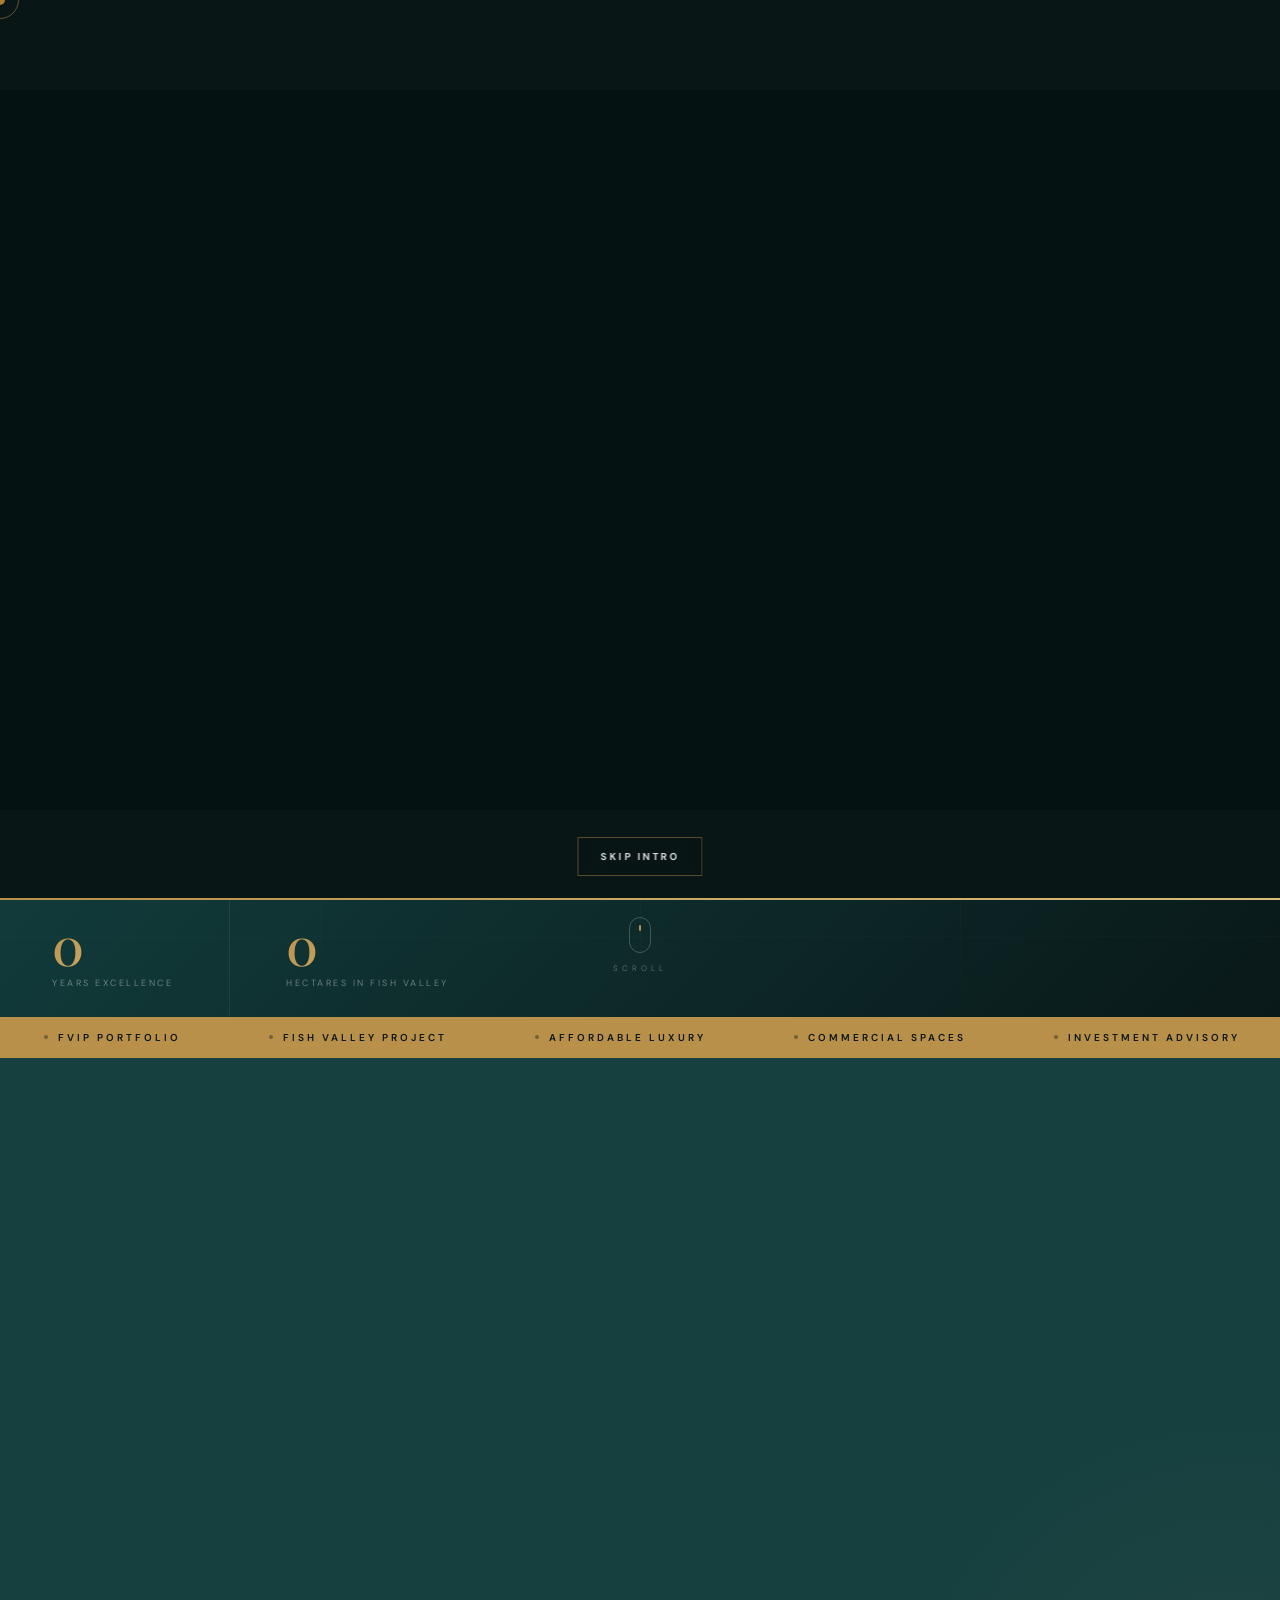
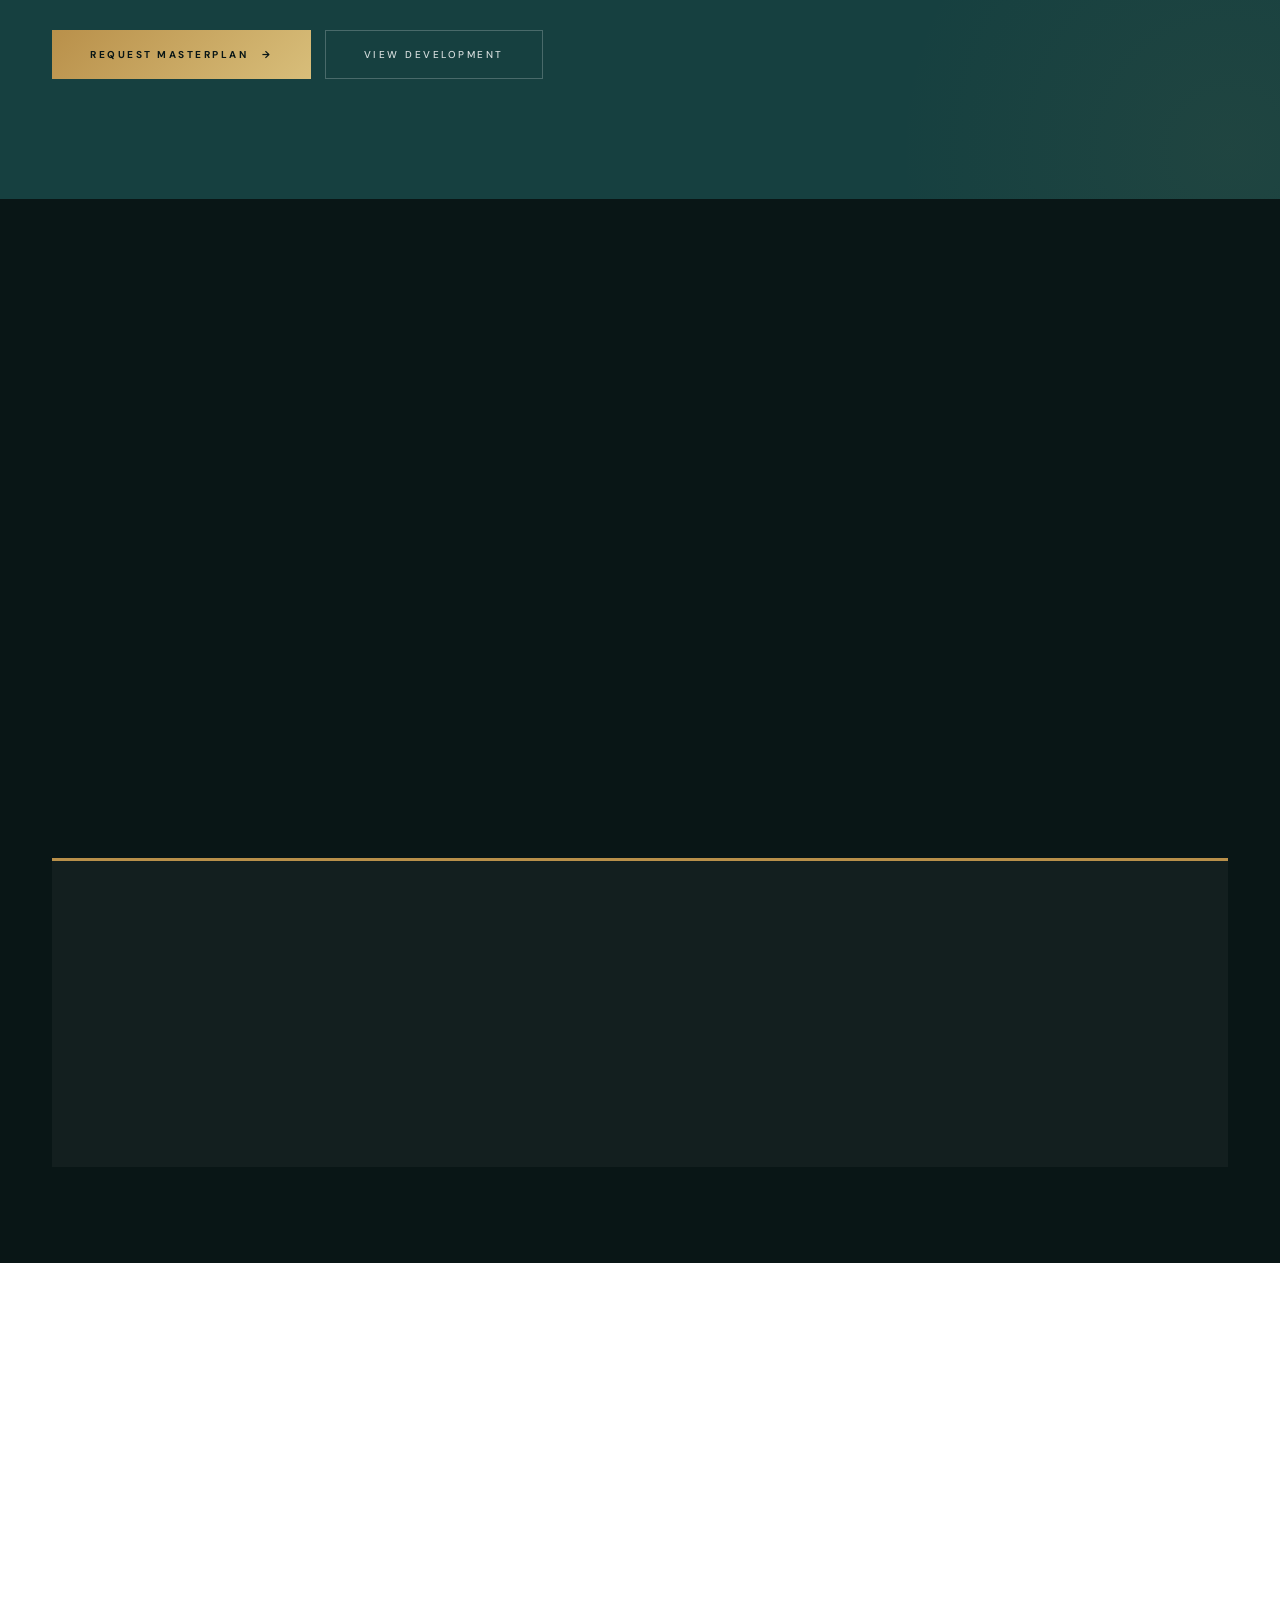
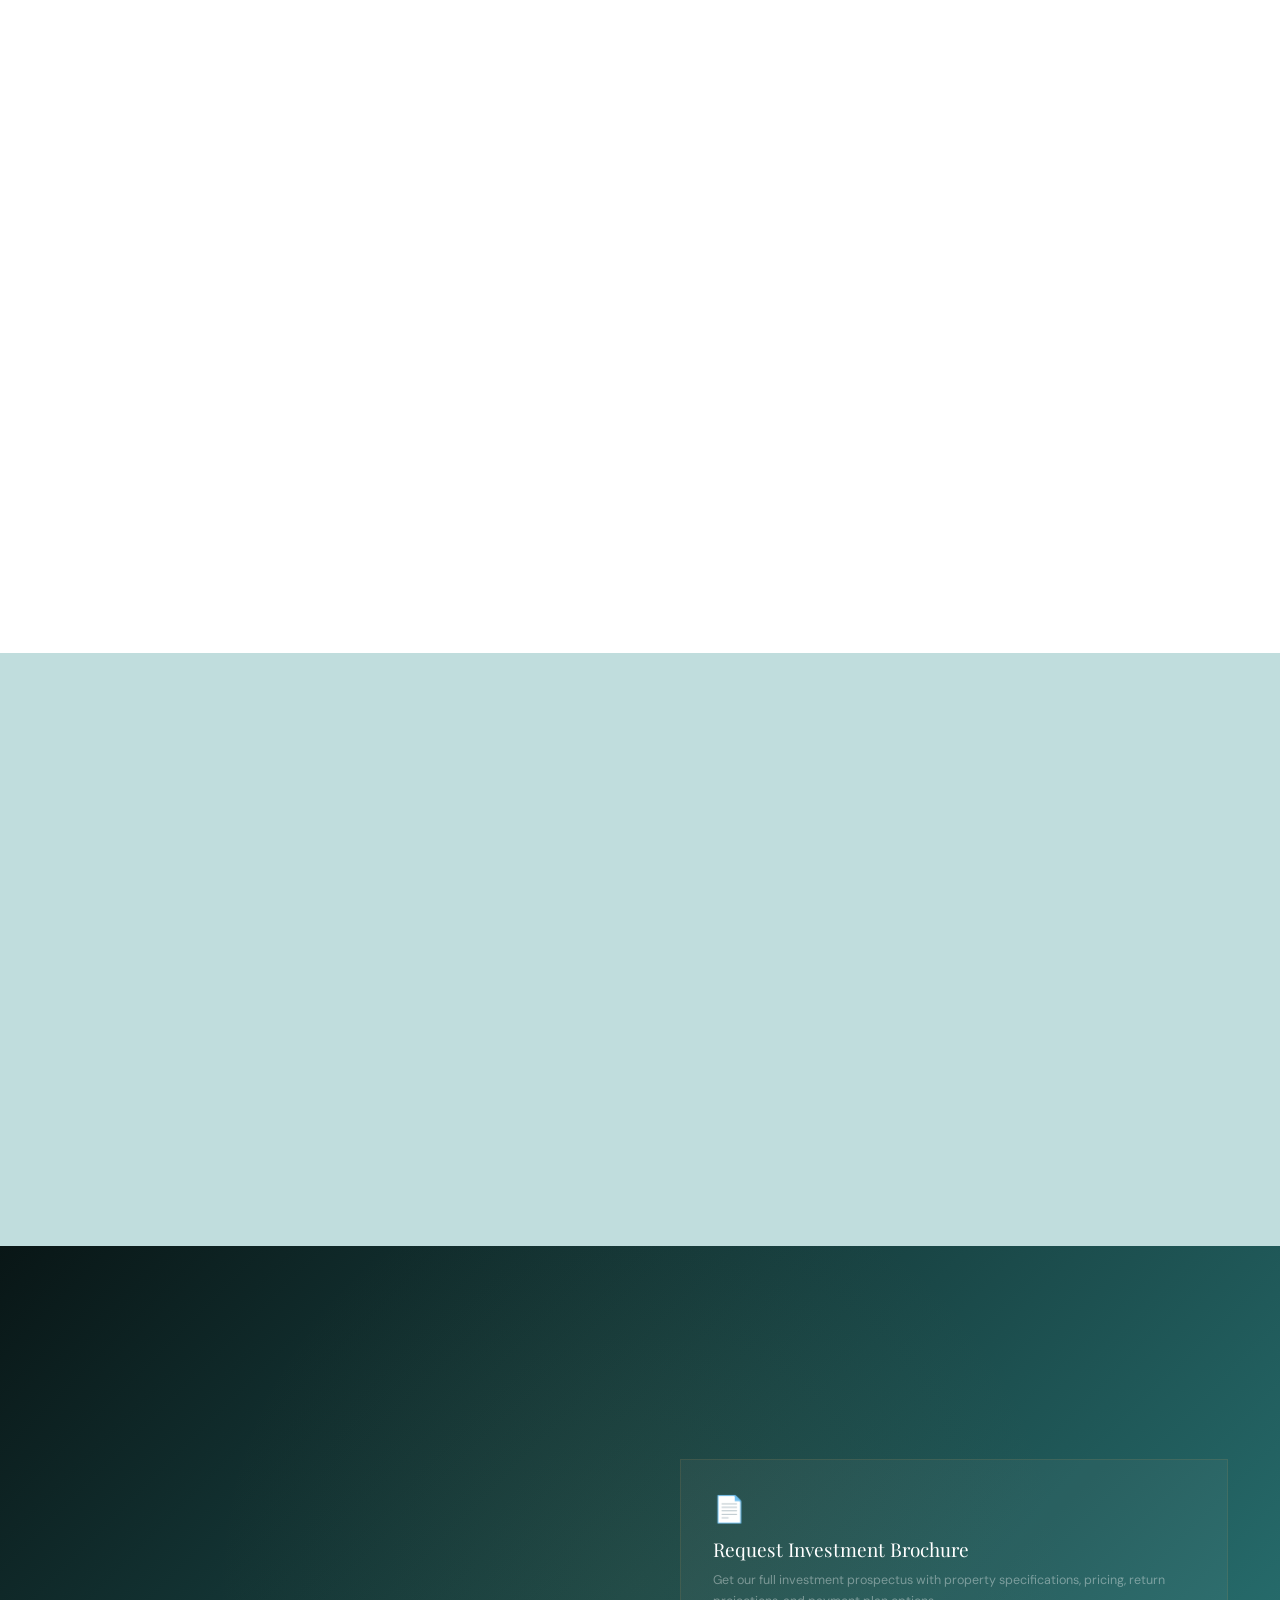
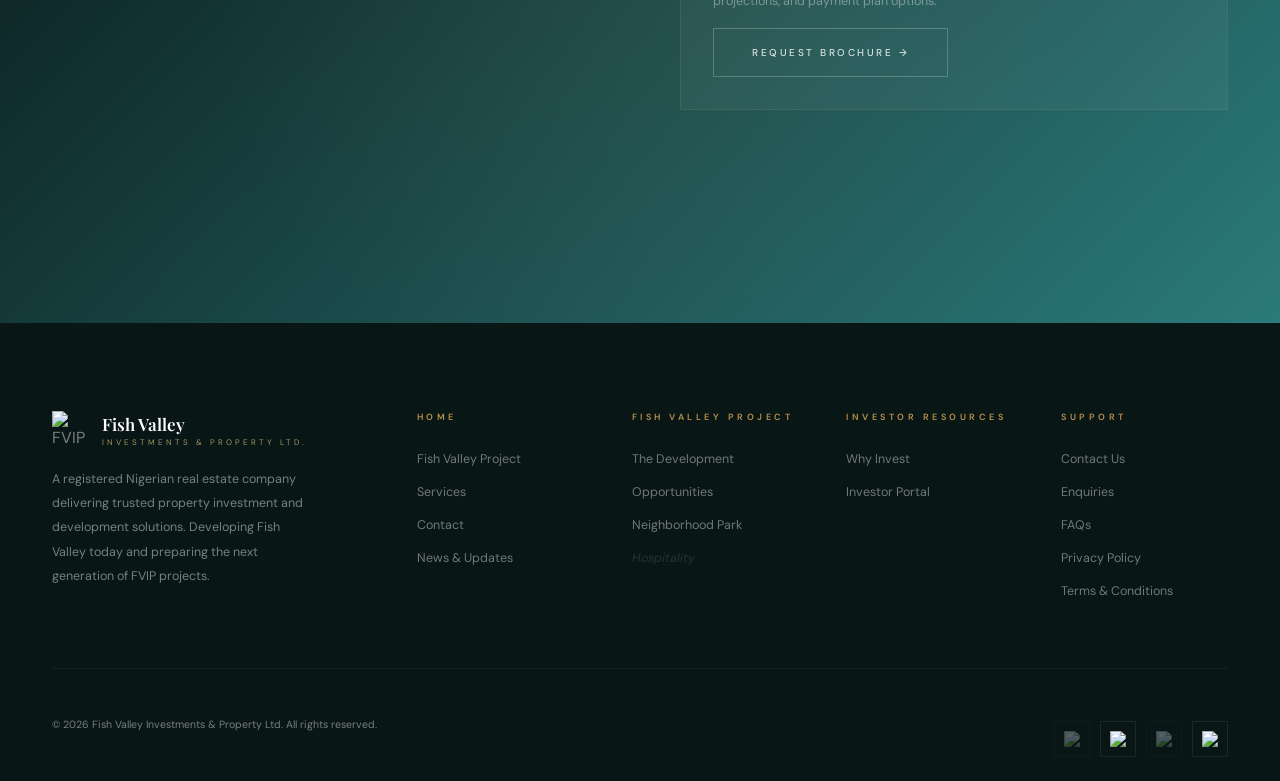
==== index.html @ 97a5fafa "Update styles and content in index.html" ====
<!DOCTYPE html>
<html lang="en">
<head>
<meta charset="UTF-8"><meta name="viewport" content="width=device-width,initial-scale=1.0">
<title>FVIP | Home - Luxury Real Estate & Mixed-Use Development, Lagos</title>
<meta name="description" content="Fish Valley Investments & Property Ltd. is a Nigerian real estate development company. Fish Valley is its current mixed-use project in Ikeja GRA, Lagos, with land, residential, commercial and investment opportunities.">
<meta name="keywords" content="Fish Valley, FVIP, luxury real estate Lagos, mixed use development Nigeria, property investment Ikeja, land for sale Lagos GRA">
<meta name="theme-color" content="#091616">
<link rel="icon" type="image/png" href="https://i.ibb.co/ZzdbKJy9/FVIP-LOGO-4-Bigger.png">
<link rel="apple-touch-icon" href="https://i.ibb.co/ZzdbKJy9/FVIP-LOGO-4-Bigger.png">
<link rel="preconnect" href="https://fonts.googleapis.com">
<link rel="preconnect" href="https://fonts.gstatic.com" crossorigin>
<link rel="preconnect" href="https://i.ibb.co">
<link rel="dns-prefetch" href="https://images.unsplash.com">
<link href="https://fonts.googleapis.com/css2?family=Playfair+Display:ital,wght@0,400;0,500;0,600;0,700;1,400;1,500;1,600&family=DM+Sans:opsz,wght@9..40,300;9..40,400;9..40,500;9..40,600&family=Cormorant+Garamond:ital,wght@0,300;0,400;1,300&display=swap" rel="stylesheet">
<style>
:root{
  --green:#091616;--green-mid:#164040;--green-rich:#2D8080;
  --gold:#B9904A;--gold-light:#D8BE7A;--gold-pale:#EFE3C2;
  --cream:#F3F2F0;--cream-dark:#C0DDDD;--white:#ffffff;--ink:#091616;
  --red:#e40e0e;--dark-red:#580101;--light-red:#ea6262;
  --text:#091616;--text-mid:#315F5F;--text-muted:#6DA5A5;
  --font-d:'Playfair Display',Georgia,serif;
  --font-b:'DM Sans',system-ui,sans-serif;
  --font-u:'Cormorant Garamond',Georgia,serif;
  --font-z:'Montserrat';
  --ease:cubic-bezier(.22,1,.36,1);--ease2:cubic-bezier(.65,0,.35,1);
}
*,*::before,*::after{box-sizing:border-box;margin:0;padding:0}
html{scroll-behavior:smooth}
body{font-family:var(--font-b);background:var(--ink);color:var(--text);overflow-x:hidden;cursor:none}
a{text-decoration:none;color:inherit}img{display:block;max-width:100%}
button{font-family:var(--font-b);cursor:pointer;border:none}
::-webkit-scrollbar{width:3px}::-webkit-scrollbar-track{background:var(--green)}::-webkit-scrollbar-thumb{background:var(--gold);border-radius:2px}

/* ── CURSOR ── */
.cursor{position:fixed;width:10px;height:10px;background:var(--gold);border-radius:50%;pointer-events:none;z-index:99998;transform:translate(-50%,-50%);mix-blend-mode:difference;transition:width .25s,height .25s}
.cursor-ring{position:fixed;width:38px;height:38px;border:1px solid rgba(185,144,74,.5);border-radius:50%;pointer-events:none;z-index:99997;transform:translate(-50%,-50%);transition:width .38s,height .38s}
@media(hover:none){.cursor,.cursor-ring{display:none}}

/* ═══════════════════════════════════════
   MASTERPLAN INTRO
═══════════════════════════════════════ */
#intro{
  position:fixed;inset:0;z-index:9990;background:var(--ink);
  display:flex;align-items:center;justify-content:center;
  overflow:hidden;transition:opacity 1.1s var(--ease),transform 1.1s var(--ease);
}
#intro.out{opacity:0;transform:scale(1.05);pointer-events:none}
#intro-container{position:absolute;inset:0;z-index:2;display:flex;align-items:center;justify-content:center;background:#091616;opacity:0;transform:scale(1.04);transition:opacity 1s var(--ease),transform 1s var(--ease);overflow:hidden}
#intro-container.show{opacity:1;transform:scale(1)}
#intro-container.fade-out{opacity:0;pointer-events:none}
#intro-video{width:100%;height:100%;object-fit:contain;object-position:center;background:#091616;opacity:.76;filter:saturate(1.05) contrast(1.05)}
#skip-btn{position:absolute;left:50%;bottom:24px;z-index:9;transform:translateX(-50%);padding:12px 22px;background:rgba(9,22,22,.68);border:1px solid rgba(185,144,74,.45);color:rgba(255,255,255,.86);font-size:10px;font-weight:700;letter-spacing:2.5px;text-transform:uppercase;backdrop-filter:blur(10px);transition:background .3s,color .3s,border-color .3s}
#skip-btn:hover{background:rgba(185,144,74,.92);border-color:var(--gold);color:var(--green)}

/* Logo phase */
.i-logo{position:absolute;z-index:10;text-align:center;transition:opacity .8s var(--ease),transform .8s var(--ease)}
.i-logo.fade{opacity:0;transform:translateY(-20px)}
.i-logo-name{font-family:var(--font-d);font-size:clamp(40px,6vw,72px);font-weight:500;color:var(--white);letter-spacing:5px;opacity:0;animation:iUp 1.1s var(--ease) .4s forwards}
.i-logo-rule{width:0;height:1px;background:var(--gold);margin:18px auto;animation:iRule 1s var(--ease) 1.1s forwards}
.i-logo-sub{font-size:10px;letter-spacing:6px;text-transform:uppercase;color:var(--gold);opacity:0;animation:iUp .8s .9s forwards}
@keyframes iUp{from{opacity:0;transform:translateY(20px)}to{opacity:1;transform:none}}
@keyframes iRule{to{width:110px}}

/* Masterplan image stage */
.i-stage{position:absolute;inset:0;opacity:0;transition:opacity 1.2s var(--ease)}
.i-stage.show{opacity:1}
.i-stage-bg{position:absolute;inset:0;background:rgba(9,22,22,.72);z-index:1}
.i-img-wrap{position:absolute;inset:0;display:flex;align-items:center;justify-content:center;overflow:hidden}
.i-img{width:100%;height:100%;object-fit:contain;transform-origin:center;animation:mpPan 12s ease-in-out forwards}
@keyframes mpPan{0%{transform:scale(1.35) translate(3%,2%)}50%{transform:scale(1.15) translate(0,0)}100%{transform:scale(1) translate(0,0)}}

/* Annotation labels */
.i-annots{position:absolute;inset:0;z-index:3;opacity:0;transition:opacity .7s;pointer-events:none}
.i-annots.show{opacity:1}
.ann{position:absolute;display:flex;align-items:center;gap:8px;opacity:0;transform:translateY(6px);transition:opacity .6s var(--ease),transform .6s var(--ease)}
.ann.v{opacity:1;transform:none}
.ann-dot{width:8px;height:8px;border-radius:50%;background:var(--gold);box-shadow:0 0 12px rgba(185,144,74,.8);animation:aDot 2s ease-in-out infinite}
@keyframes aDot{0%,100%{box-shadow:0 0 12px rgba(185,144,74,.7)}50%{box-shadow:0 0 28px rgba(185,144,74,1)}}
.ann-line{width:36px;height:1px;background:rgba(185,144,74,.6)}
.ann-text{background:rgba(9,22,22,.7);backdrop-filter:blur(6px);padding:4px 10px;font-size:9px;letter-spacing:2.5px;text-transform:uppercase;color:rgba(255,255,255,.88);font-weight:600;white-space:nowrap;border:1px solid rgba(185,144,74,.2)}
/* Zone chips */
.zone-chip{position:absolute;font-size:9px;letter-spacing:2px;text-transform:uppercase;font-weight:700;padding:5px 13px;border:1px solid;backdrop-filter:blur(5px);opacity:0;transition:opacity .7s;z-index:4}
.zone-chip.v{opacity:1}
.zc-y{background:rgba(255,220,50,.1);border-color:rgba(255,220,50,.5);color:#ffe040}
.zc-p{background:rgba(140,100,200,.1);border-color:rgba(140,100,200,.5);color:#c4a0ff}
.zc-b{background:rgba(50,130,200,.1);border-color:rgba(50,130,200,.5);color:#70bbff}

/* Legend */
.i-legend{position:absolute;bottom:90px;right:44px;z-index:5;display:flex;flex-direction:column;gap:10px;opacity:0;transition:opacity .7s}
.i-legend.show{opacity:1}
.leg{display:flex;align-items:center;gap:10px;font-size:9px;letter-spacing:1.8px;text-transform:uppercase;color:rgba(255,255,255,.6)}
.leg-sw{width:18px;height:11px;border:1px solid rgba(255,255,255,.25)}

/* Tagline */
.i-tagline{position:absolute;bottom:168px;left:50%;transform:translateX(-50%) translateY(28px);text-align:center;z-index:5;opacity:0;transition:opacity .9s var(--ease),transform .9s var(--ease);white-space:nowrap}
.i-tagline.show{opacity:1;transform:translateX(-50%) translateY(0)}
.i-tgl-main{font-family:var(--font-d);font-size:clamp(22px,3.5vw,48px);font-weight:300;color:var(--white);letter-spacing:2px}
.i-tgl-main em{font-style:italic;color:var(--gold-light)}
.i-tgl-sub{font-size:9px;letter-spacing:5px;text-transform:uppercase;color:rgba(109,165,165,.38);margin-top:10px}

/* Enter CTA */
.i-enter-wrap{position:absolute;bottom:76px;left:50%;transform:translateX(-50%) translateY(20px);z-index:5;opacity:0;transition:opacity .9s var(--ease),transform .9s var(--ease);display:flex;flex-direction:column;align-items:center;gap:12px}
.i-enter-wrap.show{opacity:1;transform:translateX(-50%) translateY(0)}
.i-enter{display:inline-flex;align-items:center;gap:14px;padding:15px 42px;background:linear-gradient(135deg,var(--gold),var(--gold-light));color:var(--green);font-size:10px;font-weight:700;letter-spacing:3px;text-transform:uppercase;cursor:pointer;border:none;transition:transform .3s,box-shadow .3s}
.i-enter:hover{transform:translateY(-3px);box-shadow:0 20px 56px rgba(185,144,74,.5)}
.i-skip{background:rgba(9,22,22,.45);border:1px solid rgba(255,255,255,.16);padding:11px 22px;font-size:9px;letter-spacing:3px;text-transform:uppercase;color:rgba(255,255,255,.72);cursor:pointer;transition:color .3s,border-color .3s,background .3s}
.i-skip:hover{color:var(--gold-light);border-color:rgba(185,144,74,.55);background:rgba(9,22,22,.72)}

/* Progress bar */
.i-progress{position:absolute;bottom:0;left:0;right:0;height:2px;background:rgba(255,255,255,.06);z-index:6}
.i-prog-fill{height:100%;width:0;background:linear-gradient(90deg,var(--gold),var(--gold-light));transition:width linear}

/* ── PAGE TRANSITION ── */
.pt{position:fixed;inset:0;z-index:99999;background:var(--green);transform:scaleY(0);transform-origin:bottom;pointer-events:none}
.pt.in{animation:ptIn .6s var(--ease2) forwards}
.pt.out{animation:ptOut .8s var(--ease) forwards}
@keyframes ptIn{to{transform:scaleY(1)}}
@keyframes ptOut{0%{transform:scaleY(1);transform-origin:top}100%{transform:scaleY(0);transform-origin:top}}

/* ═══════════════════════════════════════
   NAV
═══════════════════════════════════════ */
nav{position:fixed;top:0;left:0;right:0;z-index:1000;padding:0 52px;transition:background .5s,padding .4s}
nav.scrolled{background:rgba(9,22,22,.97);backdrop-filter:blur(24px);border-bottom:1px solid rgba(185,144,74,.12)}
.nav-inner{max-width:1280px;margin:0 auto;display:flex;align-items:center;justify-content:space-between;height:90px;transition:height .4s}
nav.scrolled .nav-inner{height:68px}
.logo{display:flex;align-items:center;gap:13px;cursor:pointer;transition:opacity .3s}.logo:hover{opacity:.85}
.logo-mark{width:42px;height:42px;flex-shrink:0;overflow:hidden}.logo-mark img{width:100%;height:100%;object-fit:contain}
.logo-words{color:var(--white)}.logo-name{font-family:var(--font-d);font-size:17px;font-weight:600;line-height:1.1}.logo-tag{font-size:8px;letter-spacing:3.5px;text-transform:uppercase;color:var(--gold-light);margin-top:3px;opacity:.8}
.nav-links{display:flex;align-items:center;gap:4px;list-style:none}.nav-item{position:relative}
.nav-link{display:flex;align-items:center;gap:5px;padding:8px 16px;font-size:10px;font-weight:500;letter-spacing:2px;text-transform:uppercase;color:rgba(255,255,255,.7);position:relative;transition:color .3s;white-space:nowrap}
.nav-link::after{content:'';position:absolute;bottom:4px;left:16px;right:16px;height:1px;background:var(--gold);transform:scaleX(0);transform-origin:left;transition:transform .35s var(--ease)}
.nav-link:hover,.nav-item.active .nav-link{color:var(--gold)}.nav-link:hover::after,.nav-item.active .nav-link::after{transform:scaleX(1)}
.nav-link svg{width:9px;height:9px;opacity:.5;transition:transform .3s}.nav-item:hover .nav-link svg{transform:rotate(180deg)}
.nav-dd{position:absolute;top:calc(100% + 8px);left:0;min-width:240px;background:rgba(9,22,22,.98);backdrop-filter:blur(20px);border:1px solid rgba(185,144,74,.14);padding:10px 0;opacity:0;visibility:hidden;transform:translateY(-6px);transition:all .3s var(--ease);z-index:100}
.nav-item:hover .nav-dd{opacity:1;visibility:visible;transform:translateY(0)}
.nav-dd a{display:block;padding:10px 22px;font-size:10px;letter-spacing:1.8px;text-transform:uppercase;color:rgba(255,255,255,.55);transition:color .25s,padding .25s,background .25s}
.nav-dd a:hover{color:var(--gold);background:rgba(185,144,74,.05);padding-left:28px}
.nav-dd .sep{height:1px;background:rgba(255,255,255,.06);margin:6px 0}
.nav-dd .dim{opacity:.35;pointer-events:none;font-style:italic}
.nav-dd .dd-head{font-size:8px;letter-spacing:3px;text-transform:uppercase;color:rgba(185,144,74,.5);padding:10px 22px 4px;font-weight:600;pointer-events:none}
.nav-util{display:flex;align-items:center;gap:10px}
.btn-portal{padding:10px 22px;border:1px solid rgba(185,144,74,.5);color:rgba(185,144,74,.9);font-size:10px;letter-spacing:2px;text-transform:uppercase;font-weight:500;transition:all .3s}.btn-portal:hover{border-color:var(--gold);color:var(--gold);background:rgba(185,144,74,.06)}
.btn-cta{padding:11px 26px;background:var(--gold);color:var(--green);font-size:10px;letter-spacing:2px;text-transform:uppercase;font-weight:600;position:relative;overflow:hidden;transition:transform .3s,box-shadow .3s}
.btn-cta::before{content:'';position:absolute;inset:0;background:var(--gold-light);transform:scaleX(0);transform-origin:left;transition:transform .35s var(--ease)}.btn-cta:hover{transform:translateY(-1px);box-shadow:0 8px 32px rgba(185,144,74,.4)}.btn-cta:hover::before{transform:scaleX(1)}.btn-cta span{position:relative;z-index:1}
.hamburger{display:none;flex-direction:column;gap:5px;cursor:pointer;padding:6px}
.hamburger span{width:26px;height:1.5px;background:var(--white);transition:all .4s var(--ease);display:block}
.hamburger.open span:nth-child(1){transform:rotate(45deg) translate(4.5px,4.5px)}.hamburger.open span:nth-child(2){opacity:0}.hamburger.open span:nth-child(3){transform:rotate(-45deg) translate(4.5px,-4.5px)}
.mob-menu{position:fixed;inset:0;background:var(--green-mid);z-index:998;display:flex;flex-direction:column;align-items:left;justify-content:center;gap:10px;transform:translateX(100%);transition:transform .6s var(--ease);overflow-y:auto;padding:88px 32px 48px}
.mob-menu.open{transform:translateX(0)}.mob-menu .m-link{font-family:var(--font-d);font-size:32px;color:var(--white);transition:color .3s;opacity:.9}.mob-menu .m-link:hover{color:var(--gold)}
.m-div{width:48px;height:1px;background:rgba(185,144,74,.35)}.m-sub{display:flex;flex-direction:column;align-items:center;gap:12px}.m-sub a{font-size:11px;letter-spacing:3px;text-transform:uppercase;color:rgba(255,255,255,.5);transition:color .3s}.m-sub a:hover{color:var(--gold)}
.m-btns{display:flex;gap:12px;flex-wrap:wrap;justify-content:center}.m-btn{padding:13px 26px;font-size:10px;letter-spacing:2px;text-transform:uppercase;font-weight:600}.m-btn.gold{background:var(--gold);color:var(--green)}.m-btn.out{border:1px solid rgba(255,255,255,.25);color:rgba(255,255,255,.7)}



/* ═══════════════════════════════════════
   UTILITIES
═══════════════════════════════════════ */
.sec{padding:120px 52px}.ctn{max-width:1280px;margin:0 auto}
.tag{display:inline-flex;align-items:center;gap:14px;margin-bottom:18px}.tl{width:40px;height:1px;background:var(--gold)}.tt{font-size:9px;letter-spacing:4.5px;text-transform:uppercase;font-weight:600;color:var(--gold)}
.sh{font-family:var(--font-d);font-size:clamp(34px,4.5vw,60px);font-weight:500;line-height:1.1;color:var(--green)}.sh.dk{color:var(--white)}.sh em{font-style:italic;color:var(--gold-light)}
.r{opacity:0;transform:translateY(44px);transition:opacity .9s var(--ease),transform .9s var(--ease)}.r.v{opacity:1;transform:none}
.rl{opacity:0;transform:translateX(-52px);transition:opacity .95s var(--ease),transform .95s var(--ease)}.rl.v{opacity:1;transform:none}
.rr{opacity:0;transform:translateX(52px);transition:opacity .95s var(--ease),transform .95s var(--ease)}.rr.v{opacity:1;transform:none}
.d1{transition-delay:.08s}.d2{transition-delay:.18s}.d3{transition-delay:.28s}.d4{transition-delay:.38s}.d5{transition-delay:.48s}.d6{transition-delay:.58s}
/* Buttons */
.btn-p{display:inline-flex;align-items:center;gap:14px;padding:17px 38px;background:linear-gradient(135deg,var(--gold),var(--gold-light));color:var(--green);font-size:10px;font-weight:700;letter-spacing:2.5px;text-transform:uppercase;transition:transform .35s,box-shadow .35s}
.btn-p:hover{transform:translateY(-3px);box-shadow:0 20px 56px rgba(185,144,74,.45)}.btn-p .arr{transition:transform .35s}.btn-p:hover .arr{transform:translateX(5px)}
.btn-s{display:inline-flex;align-items:center;gap:12px;padding:17px 38px;background:var(--green);color:var(--white);font-size:10px;font-weight:600;letter-spacing:2.5px;text-transform:uppercase;transition:all .35s}.btn-s:hover{background:var(--green-rich);transform:translateY(-2px);box-shadow:0 14px 44px rgba(9,22,22,.28)}
.btn-g{display:inline-flex;align-items:center;gap:10px;padding:17px 38px;border:1px solid rgba(255,255,255,.22);color:rgba(255,255,255,.82);font-size:10px;font-weight:500;letter-spacing:2.5px;text-transform:uppercase;transition:all .35s}.btn-g:hover{border-color:var(--gold);color:var(--gold)}
.btn-lk{display:inline-flex;align-items:center;gap:10px;font-size:10px;font-weight:600;letter-spacing:2.5px;text-transform:uppercase;color:var(--gold);transition:gap .35s}.btn-lk:hover{gap:16px}

/* ═══════════════════════════════════════
   HERO
═══════════════════════════════════════ */
#home{position:relative;min-height:100vh;display:flex;align-items:center;overflow:hidden;background:var(--green)}
.h-bg{position:absolute;inset:0;background:linear-gradient(135deg,rgba(9,22,22,.6) 0%,rgba(19, 65, 65, 0.85) 40%,rgba(9,22,22,.9) 100%),url(https://i.ibb.co/nN8TJpkw/luxury-home-hero.jpg) center/cover no-repeat;animation:hzoom 22s ease-in-out infinite alternate}
.h-slide{position:absolute;inset:0;background:linear-gradient(90deg,rgba(9,22,22,.93) 0%,rgba(9,22,22,.72) 45%,rgba(9,22,22,.28) 100%),var(--slide-img) center/cover no-repeat;opacity:0;transform:scale(1.06);transition:opacity 1.1s var(--ease),transform 7s ease}
.h-slide.active{opacity:1;transform:scale(1)}
.h-slide::after{content:'';position:absolute;inset:0;background:linear-gradient(180deg,rgba(9,22,22,.1) 0%,rgba(9,22,22,.35) 55%,rgba(9,22,22,.92) 100%)}
@keyframes hzoom{from{transform:scale(1)}to{transform:scale(1.07)}}
.h-grid{position:absolute;inset:0;background:repeating-linear-gradient(0deg,transparent,transparent 80px,rgba(255,255,255,.012) 80px,rgba(255,255,255,.012) 81px);pointer-events:none}
.hvl{position:absolute;top:0;bottom:0;width:1px;background:linear-gradient(180deg,transparent,rgba(185,144,74,.15),transparent);pointer-events:none}
.px{position:absolute;width:2px;height:2px;background:var(--gold);border-radius:50%;opacity:0;animation:pfloat var(--pd,9s) var(--pdelay,0s) infinite}
@keyframes pfloat{0%{transform:translateY(105vh);opacity:0}8%{opacity:.7}92%{opacity:.15}100%{transform:translateY(-60px) translateX(18px);opacity:0}}
.h-wrap{position:relative;z-index:2;max-width:1280px;margin:0 auto;padding:0 52px;padding-top:90px;width:100%}
.h-over{display:inline-flex;align-items:center;gap:14px;margin-top:80px;margin-bottom:50px;opacity:0;animation:fin .8s .3s forwards}
@keyframes fin{to{opacity:1}}
.h-over-rule{width:56px;height:1px;background:var(--gold)}.h-over-txt{font-size:9px;letter-spacing:5px;text-transform:uppercase;color:var(--gold);font-weight:500}
.h-hl{font-family:var(--font-z);font-size:clamp(58px,8.5vw,80px);font-weight:700;line-height:1;color:var(--white)}
.h-line{display:block;overflow:hidden;height:1.12em;padding-bottom:.04em}.h-inner{display:block;transform:translateY(110%);animation:hlin 1.1s var(--ease) var(--hd,.3s) forwards}
@keyframes hlin{to{transform:translateY(0)}}.h-em{font-style:italic;color:var(--dark-red)}
.h-sub{max-width:500px;margin-top:28px;font-size:15.5px;line-height:1.7;color:rgb(255, 255, 255);font-weight:550;opacity:0;animation:fin .9s 2.3s forwards}
.h-actions{display:flex;align-items:center;gap:18px;margin-top:44px;flex-wrap:wrap;opacity:0;animation:fin .9s 2.55s forwards}
.h-stats{display:flex;gap:0;margin-top:80px;border-top:1px solid rgba(185,144,74,.18);opacity:0;animation:fin .9s 2.8s forwards}
.h-stat{padding:28px 56px 28px 0;margin-right:56px;border-right:1px solid rgba(255,255,255,.07)}.h-stat:last-child{border-right:none;margin-right:0;padding-right:0}
.h-sn{font-family:var(--font-d);font-size:52px;font-weight:500;line-height:1;background:linear-gradient(135deg,var(--gold),var(--gold-light));-webkit-background-clip:text;-webkit-text-fill-color:transparent}
.h-sl{font-size:9px;letter-spacing:2.5px;text-transform:uppercase;color:rgba(255,255,255,.38);margin-top:6px}
.hero-panel{max-width:760px}
.hero-kicker{display:inline-flex;align-items:center;gap:10px;margin-top:26px;padding:10px 14px;border:1px solid rgba(185,144,74,.24);background:rgba(9,22,22,.46);backdrop-filter:blur(10px);color:rgba(255,255,255,.74);font-size:10px;letter-spacing:2px;text-transform:uppercase}
.hero-kicker strong{color:var(--gold-light);font-weight:700}
.hero-progress{position:absolute;right:52px;bottom:72px;z-index:3;display:flex;align-items:center;gap:12px}
.hero-dot{width:34px;height:3px;background:rgba(255,255,255,.18);cursor:pointer;position:relative;overflow:hidden}
.hero-dot::after{content:'';position:absolute;inset:0;background:var(--gold);transform:scaleX(0);transform-origin:left;transition:transform .25s}
.hero-dot.active::after{transform:scaleX(1)}
.hero-arrows{position:absolute;right:52px;top:50%;z-index:3;display:flex;flex-direction:column;gap:10px;transform:translateY(-50%)}
.hero-arrow{width:44px;height:44px;border:1px solid rgba(185,144,74,.38);background:rgba(9,22,22,.42);color:var(--gold-light);font-size:20px;display:flex;align-items:center;justify-content:center;transition:background .3s,transform .3s}
.hero-arrow:hover{background:var(--gold);color:var(--green);transform:translateX(-2px)}
.scue{position:absolute;bottom:44px;left:50%;transform:translateX(-50%);display:flex;flex-direction:column;align-items:center;gap:10px;color:rgba(255,255,255,.3);font-size:8px;letter-spacing:4px;text-transform:uppercase;animation:spulse 2.5s ease-in-out infinite}
.sw{width:22px;height:36px;border:1px solid rgba(255,255,255,.22);border-radius:11px;position:relative}
.sw::after{content:'';position:absolute;top:7px;left:50%;transform:translateX(-50%);width:2px;height:6px;background:var(--gold);border-radius:1px;animation:sdot 1.9s ease-in-out infinite}
@keyframes sdot{0%{top:7px;opacity:1}80%{top:22px;opacity:0}100%{top:7px;opacity:0}}@keyframes spulse{0%,100%{opacity:.4}50%{opacity:.9}}

/* ── TICKER ── */
.ticker{background:var(--gold);padding:14px 0;overflow:hidden}
.tk-track{display:flex;animation:tkrun 10s linear infinite;white-space:nowrap}
.tk-item{flex-shrink:0;display:flex;align-items:center;gap:10px;padding:0 44px;font-size:10px;font-weight:600;letter-spacing:3px;text-transform:uppercase;color:var(--green)}
.tk-dot{width:4px;height:4px;background:var(--green);border-radius:50%;opacity:.4}
@keyframes tkrun{from{transform:translateX(0)}to{transform:translateX(-50%)}}

/* ═══════════════════════════════════════
   VISION
═══════════════════════════════════════ */
#vision{background:var(--ink);padding:120px 52px;position:relative;overflow:hidden}
#vision::before{content:'';position:absolute;top:-300px;left:-300px;width:700px;height:700px;border-radius:50%;background:radial-gradient(circle,rgba(185,144,74,.05) 0%,transparent 68%);pointer-events:none}
.vis-grid{max-width:1280px;margin:0 auto;display:grid;grid-template-columns:1fr 1.4fr;gap:80px;align-items:center}
.vis-num{font-family:var(--font-u);font-size:min(260px,22vw);font-weight:300;color:rgba(185,144,74,.05);line-height:1;user-select:none;transition:color .5s}.vis-grid:hover .vis-num{color:rgba(185,144,74,.09)}
.vis-quote{font-family:var(--font-d);font-size:clamp(22px,3vw,40px);font-weight:300;color:var(--white);line-height:1.4;font-style:italic;margin-bottom:28px;padding-left:28px;border-left:3px solid var(--gold)}
.vis-sub{font-size:14.5px;line-height:2;color:rgba(255,255,255,.42);font-weight:300;max-width:440px}
.vis-pills{display:flex;flex-wrap:wrap;gap:10px;margin-top:30px}
.vis-pill{padding:8px 18px;border:1px solid rgba(185,144,74,.22);font-size:9px;letter-spacing:2.5px;text-transform:uppercase;color:var(--gold);font-weight:600;transition:all .3s}.vis-pill:hover{background:rgba(185,144,74,.08);border-color:var(--gold)}

/* ═══════════════════════════════════════
   MASTERPLAN TEASER
═══════════════════════════════════════ */
#masterplan{background:var(--green-mid);padding:120px 52px;position:relative;overflow:hidden}
#masterplan::before{content:'';position:absolute;bottom:-300px;right:-300px;width:700px;height:700px;border-radius:50%;background:radial-gradient(circle,rgba(185,144,74,.06) 0%,transparent 68%);pointer-events:none}
.mp-grid{max-width:1280px;margin:0 auto;display:grid;grid-template-columns:1fr 1.2fr;gap:80px;align-items:center}
.mp-lead{font-size:15px;line-height:2;color:rgba(255,255,255,.52);margin:18px 0 36px;font-weight:300}
.mp-img-box{position:relative;overflow:hidden;cursor:crosshair}
.mp-img-box img{width:100%;display:block;transition:transform .7s var(--ease)}.mp-img-box:hover img{transform:scale(1.04)}
.mp-overlay{position:absolute;inset:0;background:linear-gradient(135deg,rgba(9,22,22,.18),transparent);pointer-events:none}
/* Hotspots */
.hs{position:absolute;cursor:pointer;z-index:2}
.hs-btn{width:26px;height:26px;background:var(--gold);border-radius:50%;display:flex;align-items:center;justify-content:center;font-size:10px;font-weight:700;color:var(--green);box-shadow:0 0 0 6px rgba(185,144,74,.2);animation:hsp 2.5s ease-in-out infinite;transition:transform .3s}
.hs:hover .hs-btn{transform:scale(1.25)}@keyframes hsp{0%,100%{box-shadow:0 0 0 6px rgba(185,144,74,.2)}50%{box-shadow:0 0 0 14px rgba(185,144,74,.04)}}
.hs-tip{position:absolute;bottom:calc(100% + 10px);left:50%;transform:translateX(-50%);background:rgba(9,22,22,.96);border:1px solid rgba(185,144,74,.3);backdrop-filter:blur(8px);padding:8px 14px;white-space:nowrap;font-size:9px;letter-spacing:1.5px;text-transform:uppercase;color:var(--gold);font-weight:600;opacity:0;pointer-events:none;transition:opacity .25s}
.hs:hover .hs-tip{opacity:1}
/* Zone legend */
.mp-legend{display:flex;gap:24px;margin-top:18px;flex-wrap:wrap}
.mpl{display:flex wrap;align-items:center;gap:8px;font-size:10px;letter-spacing:1.5px;text-transform:uppercase;color:rgba(255,255,255,.52)}
.mpl-sw{width:16px;height:10px;border:1px solid rgba(255,255,255,.2)}
.mpl-y{background:rgba(255,220,50,.3)}.mpl-p{background:rgba(140,100,200,.3)}.mpl-b{background:rgba(50,130,200,.3)}
/* Phase list */
.ph-list{display:flex;flex-direction:column;margin-top:40px}
.ph-item{display:flex;align-items:flex-start;gap:20px;padding:20px 0;border-bottom:1px solid rgba(255,255,255,.06);transition:padding .3s}
.ph-item:first-child{border-top:1px solid rgba(255,255,255,.06)}.ph-item:hover{padding-left:6px}
.ph-num{font-family:var(--font-d);font-size:44px;font-weight:400;color:rgba(185,144,74,.18);flex-shrink:0;line-height:1;width:60px;transition:color .3s}.ph-item:hover .ph-num{color:var(--gold)}
.ph-name{font-size:11px;font-weight:600;letter-spacing:1.5px;text-transform:uppercase;color:var(--white);margin-bottom:4px}
.ph-desc{font-size:13px;color:rgba(255,255,255,.4);line-height:1.7}
.ph-tag{display:inline-flex;margin-top:8px;padding:3px 10px;font-size:9px;letter-spacing:2px;text-transform:uppercase;font-weight:600;border:1px solid}
.ph-a{border-color:rgba(185,144,74,.5);color:var(--gold)}.ph-pr{border-color:rgba(50,200,120,.4);color:#60dc90}.ph-ft{border-color:rgba(255,255,255,.14);color:rgba(255,255,255,.28)}

/* ═══════════════════════════════════════
   GLANCE
═══════════════════════════════════════ */
#glance{background:var(--green);padding:0 52px 96px}
.gl-head{max-width:1280px;margin:0 auto;padding:80px 0 52px}
.gl-copy{max-width:620px;margin-top:18px;font-size:15px;line-height:1.95;color:rgba(255,255,255,.48);font-weight:300}
.gl-portfolio{max-width:1280px;margin:0 auto 28px;display:grid;grid-template-columns:repeat(3,1fr);gap:24px}
.gl-card{position:relative;background:rgba(255,255,255,.965);padding:34px 32px 30px;border:1px solid rgba(185,144,74,.28);border-left:7px solid var(--gold);min-height:245px;overflow:hidden;transition:transform .4s var(--ease),box-shadow .4s,border-color .35s}
.gl-card::after{content:'';position:absolute;inset:auto -30% -45% auto;width:220px;height:220px;background:radial-gradient(circle,rgba(185,144,74,.14),transparent 68%);pointer-events:none}
.gl-card:hover{transform:translateY(-7px);box-shadow:0 30px 80px rgba(0,0,0,.24);border-color:rgba(185,144,74,.52)}
.gl-card-kicker{font-size:9px;letter-spacing:3px;text-transform:uppercase;color:var(--red);font-weight:700;margin-bottom:16px}
.gl-card-title{font-family:var(--font-d);font-size:clamp(23px,2.2vw,30px);line-height:1.16;color:var(--green);font-weight:600;margin-bottom:18px}
.gl-card-body{font-size:15.5px;line-height:1.8;color:var(--text);font-weight:300}
.gl-card-body strong{font-weight:800;color:var(--ink)}
.gl-card-status{display:inline-flex;margin-top:22px;padding:9px 13px;background:rgba(9,22,22,.07);color:var(--green-mid);font-size:10px;letter-spacing:2px;text-transform:uppercase;font-weight:800}
.gl-stats{max-width:1280px;margin:0 auto;display:grid;grid-template-columns:repeat(5,1fr);gap:0;background:rgba(255,255,255,.04);border-top:3px solid var(--gold)}
.gs{padding:38px 30px;border-right:1px solid rgba(255,255,255,.05);text-align:center;transition:background .35s}.gs:last-child{border-right:none}.gs:hover{background:rgba(185,144,74,.05)}
.gs-n{font-family:var(--font-d);font-size:56px;font-weight:500;line-height:1;background:linear-gradient(135deg,var(--gold),var(--gold-light));-webkit-background-clip:text;-webkit-text-fill-color:transparent}
.gs-l{font-size:9px;letter-spacing:2.5px;text-transform:uppercase;color:rgba(255,255,255,.36);margin-top:8px}
.gl-infra{max-width:1280px;margin:0 auto;display:grid;grid-template-columns:repeat(6,1fr);gap:1px;background:rgba(255,255,255,.04)}
.gi{background:var(--green);padding:32px 24px;text-align:center;transition:background .35s}.gi:hover{background:rgba(185,144,74,.06)}
.gi-ic{font-size:28px;margin-bottom:10px}.gi-nm{font-size:10px;letter-spacing:2px;text-transform:uppercase;color:rgba(255,255,255,.45);font-weight:500}

/* ═══════════════════════════════════════
   PROPERTIES
═══════════════════════════════════════ */
#props{background:var(--cream);padding:120px 52px}
.props-hd{display:flex;align-items:flex-end;justify-content:space-between;margin-bottom:60px;gap:20px;flex-wrap:wrap}
/* Featured layout */
.prop-fg{display:grid;grid-template-columns:1.3fr 1fr;gap:24px}
.prop-big{position:relative;overflow:hidden;min-height:520px}
.pb-img{width:100%;height:100%;object-fit:cover;transition:transform .7s var(--ease)}.prop-big:hover .pb-img{transform:scale(1.05)}
.pb-ov{position:absolute;inset:0;background:linear-gradient(to top,rgba(9,22,22,.9) 0%,rgba(9,22,22,.3) 55%,transparent 100%)}
.pb-badge{position:absolute;top:20px;left:20px;background:var(--gold);color:var(--green);font-size:9px;font-weight:700;letter-spacing:2px;text-transform:uppercase;padding:5px 14px}
.pb-body{position:absolute;bottom:0;left:0;right:0;padding:36px}
.pb-cat{font-size:9px;letter-spacing:3.5px;text-transform:uppercase;color:var(--gold);font-weight:600;margin-bottom:8px}
.pb-name{font-family:var(--font-d);font-size:32px;color:var(--white);margin-bottom:10px}
.pb-desc{font-size:13px;color:rgba(255,255,255,.52);line-height:1.7;margin-bottom:20px}
.pb-price{font-family:var(--font-d);font-size:28px;color:var(--gold-light);margin-bottom:18px}
/* Small cards */
.prop-sm-col{display:flex;flex-direction:column;gap:24px}
.psm{background:var(--white);display:grid;grid-template-columns:150px 1fr;overflow:hidden;transition:transform .4s var(--ease),box-shadow .4s}
.psm:hover{transform:translateY(-6px);box-shadow:0 24px 64px rgba(0,0,0,.1)}
.psm-img{width:150px;height:100%;object-fit:cover;transition:transform .6s var(--ease)}.psm:hover .psm-img{transform:scale(1.07)}
.psm-body{padding:20px 20px}
.psm-cat{font-size:9px;letter-spacing:3px;text-transform:uppercase;color:var(--gold);font-weight:600;margin-bottom:3px}
.psm-name{font-family:var(--font-d);font-size:18px;color:var(--green);margin-bottom:4px}
.psm-loc{font-size:12px;color:var(--text-muted);margin-bottom:10px}
.psm-price{font-family:var(--font-d);font-size:22px;color:var(--green)}
.psm-badge{display:inline-block;padding:3px 10px;font-size:9px;letter-spacing:1.5px;text-transform:uppercase;font-weight:700;margin-bottom:8px}
.psb-s{background:var(--gold);color:var(--green)}.psb-l{background:var(--green);color:var(--white)}.psb-c{border:1px solid rgba(185,144,74,.4);color:var(--gold)}
.psm-cta{display:block;text-align:center;padding:10px;background:var(--green);color:var(--white);font-size:9px;font-weight:600;letter-spacing:2px;text-transform:uppercase;transition:background .3s}.psm-cta:hover{background:var(--green-rich)}
/* Park strip */
.park-strip{margin-top:28px;background:var(--green);display:grid;grid-template-columns:1fr 1fr;overflow:hidden}
.park-strip img{width:100%;height:220px;object-fit:cover}
.park-body{padding:44px 48px;display:flex;flex-direction:column;justify-content:center;gap:12px}
.pk-cat{font-size:9px;letter-spacing:3px;text-transform:uppercase;color:var(--gold);font-weight:600}
.pk-title{font-family:var(--font-d);font-size:26px;color:var(--white)}
.pk-title em{font-style:italic;color:var(--gold-light)}
.pk-desc{font-size:13px;color:rgba(255,255,255,.42);line-height:1.75}

/* ═══════════════════════════════════════
   INVESTMENT SNAPSHOT
═══════════════════════════════════════ */
#invest{background:var(--ink);padding:120px 52px;position:relative;overflow:hidden}
#invest::before{content:'';position:absolute;top:-200px;right:-200px;width:600px;height:600px;border-radius:50%;background:radial-gradient(circle,rgba(185,144,74,.06) 0%,transparent 68%);pointer-events:none}
.inv-g{max-width:1280px;margin:0 auto;display:grid;grid-template-columns:1fr 1.1fr;gap:80px;align-items:center}
.inv-lead{font-size:15px;line-height:2;color:rgba(255,255,255,.48);margin:18px 0 36px;font-weight:300}
.inv-nums{display:grid;grid-template-columns:1fr 1fr;gap:20px;margin-bottom:36px}
.inc{padding:28px 24px;border:1px solid rgba(185,144,74,.15);transition:border-color .35s,background .35s}
.inc:hover{border-color:rgba(185,144,74,.4);background:rgba(185,144,74,.04)}
.inc-n{font-family:var(--font-d);font-size:40px;font-weight:500;background:linear-gradient(135deg,var(--gold),var(--gold-light));-webkit-background-clip:text;-webkit-text-fill-color:transparent;line-height:1}
.inc-l{font-size:10px;letter-spacing:2px;text-transform:uppercase;color:rgba(255,255,255,.32);margin-top:8px}
.inv-opts{display:flex;flex-direction:column;gap:12px}
.inv-opt{display:flex;align-items:center;gap:16px;padding:16px 20px;border:1px solid rgba(185,144,74,.12);transition:all .3s}
.inv-opt:hover{border-color:rgba(185,144,74,.4);background:rgba(185,144,74,.04)}
.io-ic{font-size:22px;flex-shrink:0}.io-tit{font-family:var(--font-d);font-size:17px;color:var(--white);margin-bottom:3px}.io-desc{font-size:12px;color:rgba(255,255,255,.38)}
.io-arr{margin-left:auto;color:var(--gold);font-size:18px;transition:transform .3s}.inv-opt:hover .io-arr{transform:translateX(5px)}
.inv-opportunity-grid{display:grid;grid-template-columns:repeat(2,1fr);gap:14px;margin-top:26px}
.inv-opportunity-card{padding:22px 20px;border:1px solid rgba(185,144,74,.16);background:rgba(255,255,255,.025);transition:background .35s,border-color .35s,transform .35s var(--ease)}
.inv-opportunity-card:hover{background:rgba(185,144,74,.055);border-color:rgba(185,144,74,.42);transform:translateY(-3px)}
.inv-opportunity-card.wide{grid-column:1/-1}
.inv-opportunity-kicker{font-size:9px;letter-spacing:2.2px;text-transform:uppercase;color:var(--gold-light);font-weight:700;margin-bottom:10px}
.inv-opportunity-title{font-family:var(--font-d);font-size:19px;color:var(--white);font-weight:600;margin-bottom:8px;line-height:1.25}
.inv-opportunity-copy{font-size:12.5px;line-height:1.7;color:rgba(255,255,255,.52)}
.inv-actions{display:flex;gap:14px;margin-top:32px;flex-wrap:wrap}
.inv-visual{position:relative}
.inv-img{width:100%;aspect-ratio:4/5;object-fit:cover;filter:brightness(.82)}
.inv-pull{position:absolute;bottom:-24px;right:-24px;background:var(--gold);padding:28px 32px;max-width:230px}
.inv-pull-n{font-family:var(--font-d);font-size:48px;font-weight:600;color:var(--green);line-height:1}
.inv-pull-l{font-size:9px;letter-spacing:2px;text-transform:uppercase;color:rgba(9,22,22,.55);margin-top:5px}

/* ═══════════════════════════════════════
   SUSTAINABILITY BANNER
═══════════════════════════════════════ */
#sus{position:relative;overflow:hidden}
.sus-wrap{background:linear-gradient(135deg,rgba(9,22,22,.95),rgba(45,128,128,.9)),url('https://i.ibb.co/Y7K6GDm3/greenland-house.jpg') center/cover;padding:120px 52px;position:relative}
.sus-wrap::before{content:'';position:absolute;top:0;left:0;right:0;height:3px;background:linear-gradient(90deg,transparent,var(--gold),transparent)}
.sus-g{max-width:1280px;margin:0 auto;display:grid;grid-template-columns:1fr 1fr;gap:80px;align-items:center}
.sus-p{font-size:15px;line-height:2;color:rgba(255,255,255,.52);margin-top:16px;font-weight:300}
.sus-metrics{display:grid;grid-template-columns:1fr 1fr;gap:1px;background:rgba(185,144,74,.15);margin-top:40px}
.sm{background:rgba(9,22,22,.6);padding:28px 24px;transition:background .35s}.sm:hover{background:rgba(185,144,74,.05)}
.sm-ic{font-size:26px;margin-bottom:10px}.sm-tit{font-family:var(--font-d);font-size:17px;color:var(--white);margin-bottom:5px}.sm-desc{font-size:12.5px;color:rgba(255,255,255,.38);line-height:1.7}
.esg-rows{display:flex;flex-direction:column;gap:18px}
.esg-row{display:flex;align-items:center;gap:18px;padding:20px 24px;border:1px solid rgba(185,144,74,.15);transition:all .35s}
.esg-row:hover{border-color:rgba(185,144,74,.4);background:rgba(185,144,74,.04)}
.esg-gr{font-family:var(--font-d);font-size:40px;font-weight:400;background:linear-gradient(135deg,var(--gold),var(--gold-light));-webkit-background-clip:text;-webkit-text-fill-color:transparent;flex-shrink:0;width:50px}
.esg-tit{font-size:11px;font-weight:600;letter-spacing:1.5px;text-transform:uppercase;color:var(--white);margin-bottom:4px}
.esg-desc{font-size:12.5px;color:rgba(255,255,255,.38)}

/* ═══════════════════════════════════════
   NEWS / BLOG
═══════════════════════════════════════ */
#news{background:var(--white);padding:120px 52px}
.news-hd{display:flex;align-items:flex-end;justify-content:space-between;margin-bottom:40px;gap:20px;flex-wrap:wrap}
.news-hd-actions{display:flex;align-items:center;gap:20px;flex-wrap:wrap}
.news-sub-btn{padding:13px 26px}
.news-cats{display:flex;gap:0;border-bottom:1px solid rgba(185,144,74,.14);margin-bottom:44px;overflow-x:auto}
.nc{padding:15px 24px;font-size:10px;letter-spacing:2px;text-transform:uppercase;color:var(--text-muted);cursor:pointer;border-bottom:2px solid transparent;transition:all .3s;white-space:nowrap}
.nc:hover{color:var(--green)}.nc.active{color:var(--green);border-color:var(--gold)}
.news-g{max-width:1280px;margin:0 auto;display:grid;grid-template-columns:1.6fr 1fr 1fr;gap:28px}
.nf-img{width:100%;height:320px;object-fit:cover;transition:transform .7s var(--ease)}.nf:hover .nf-img{transform:scale(1.04)}
.nf-body{padding:28px 0 0}
.nf-cat{font-size:9px;letter-spacing:3px;text-transform:uppercase;color:var(--gold);font-weight:600;margin-bottom:10px}
.nf-tit{font-family:var(--font-d);font-size:24px;color:var(--green);margin-bottom:10px;cursor:pointer;line-height:1.3;transition:color .3s}.nf-tit:hover{color:var(--green-rich)}
.nf-exc{font-size:13.5px;line-height:1.8;color:var(--text-mid);margin-bottom:14px}
.nf-meta{display:flex;align-items:center;gap:14px;font-size:11px;color:var(--text-muted)}
.nf-dot{width:3px;height:3px;background:var(--text-muted);border-radius:50%}
/* Small news */
.ns-col{display:flex;flex-direction:column;gap:24px}
.ns{display:grid;grid-template-columns:96px 1fr;gap:14px;align-items:start}
.ns-img{width:96px;height:68px;object-fit:cover;flex-shrink:0;transition:transform .6s}.ns:hover .ns-img{transform:scale(1.06)}
.ns-cat{font-size:8px;letter-spacing:3px;text-transform:uppercase;color:var(--gold);font-weight:600;margin-bottom:4px}
.ns-tit{font-family:var(--font-d);font-size:14px;color:var(--green);line-height:1.35;cursor:pointer;transition:color .3s}.ns-tit:hover{color:var(--green-rich)}
.ns-date{font-size:11px;color:var(--text-muted);margin-top:4px}

/* ═══════════════════════════════════════
   TESTIMONIALS + PARTNERS
═══════════════════════════════════════ */
#testi{background:var(--cream-dark);padding:120px 52px}
.tc-grid{display:grid;grid-template-columns:repeat(3,1fr);gap:28px;margin-bottom:72px}
.tc{background:var(--white);padding:38px 30px;position:relative;overflow:hidden;transition:transform .4s var(--ease),box-shadow .4s}
.tc::before{content:'\201C';font-family:var(--font-d);font-size:110px;color:rgba(185,144,74,.07);position:absolute;top:-10px;left:14px;line-height:1}
.tc:hover{transform:translateY(-6px);box-shadow:0 28px 72px rgba(0,0,0,.08)}
.tc-stars{color:var(--gold);font-size:13px;letter-spacing:2px;margin-bottom:16px}
.tc-txt{font-family:var(--font-d);font-size:16px;font-style:italic;color:var(--green);line-height:1.65;margin-bottom:22px;position:relative;z-index:1}
.tc-auth{display:flex;align-items:center;gap:14px}
.tc-av{width:44px;height:44px;border-radius:50%;overflow:hidden;flex-shrink:0}
.tc-av img{width:100%;height:100%;object-fit:cover}
.tc-name{font-size:13.5px;font-weight:600;color:var(--green)}.tc-role{font-size:11px;color:var(--text-muted);margin-top:2px}
.partners-panel{margin-top:72px;padding-top:46px 0 0;border-top:1px solid rgba(185,144,74,.18);overflow:hidden}
.partners-panel-head{display:flex;align-items:flex-end;justify-content:space-between;gap:28px;margin-bottom:28px;flex-wrap:wrap}
.partner-hd{font-size:11px;letter-spacing:3px;text-transform:uppercase;color:var(--green);font-weight:700;margin-bottom:10px}
.partner-copy{max-width:560px;font-size:13.5px;line-height:1.85;color:var(--text-mid)}
.partner-cta{display:inline-flex;align-items:center;gap:10px;min-height:44px;padding:0 18px;border:1px solid rgba(185,144,74,.34);color:var(--green);font-size:11px;letter-spacing:1.6px;text-transform:uppercase;font-weight:700;transition:background .3s,color .3s,border-color .3s}
.partner-cta:hover{background:var(--green);border-color:var(--green);color:var(--white)}
.partner-cta svg{width:14px;height:14px;transition:transform .3s}.partner-cta:hover svg{transform:translateX(3px)}
.partners-row{display:flex;gap:1px;background:rgba(185,144,74,.18);border:1px solid rgba(185,144,74,.18);overflow:hidden}
.partners-track{display:flex;min-width:max-content;animation:partnerMarquee 28s linear infinite}
.partners-row:hover .partners-track{animation-play-state:paused}
@keyframes partnerMarquee{to{transform:translateX(-50%)}}
.pl{min-height:118px;padding:22px;background:rgba(255,255,255,.55);display:flex;align-items:center;justify-content:center;transition:background .3s,transform .3s}
.partners-track .pl{width:210px;flex:0 0 210px}
.pl:hover{background:var(--white);transform:translateY(-2px)}
.pl img{display:block;max-width:145px;max-height:58px;width:auto;height:auto;object-fit:contain;filter:grayscale(1) contrast(.95);opacity:.82;transition:filter .35s,opacity .35s,transform .35s}
.pl:hover img{filter:none;opacity:1;transform:scale(1.04)}
.pl.more{background:var(--green);color:var(--white);flex-direction:column;gap:8px;text-align:center;text-decoration:none}
.pl.more span{font-family:var(--font-d);font-size:18px;color:var(--white)}
.pl.more small{font-size:10px;letter-spacing:1.8px;text-transform:uppercase;color:var(--gold-light);font-weight:700}
/* ═══════════════════════════════════════
   NEWSLETTER + CTA
═══════════════════════════════════════ */
#nl{position:relative;overflow:hidden;background:var(--green)}
.nl-wrap{background:linear-gradient(135deg,rgba(9,22,22,.98),rgba(45,128,128,.95)),url('https://i.ibb.co/ycXYFpjS/skyscraper-build.jpg') center/cover;padding:120px 52px;position:relative}
.nl-wrap::before{content:'';position:absolute;top:50%;left:50%;transform:translate(-50%,-50%);width:900px;height:900px;border-radius:50%;background:radial-gradient(circle,rgba(185,144,74,.06) 0%,transparent 68%);animation:nlglow 7s ease-in-out infinite}
@keyframes nlglow{0%,100%{transform:translate(-50%,-50%) scale(1)}50%{transform:translate(-50%,-50%) scale(1.15)}}
.nl-g{max-width:1280px;margin:0 auto;position:relative;z-index:1;display:grid;grid-template-columns:1fr 1fr;gap:80px;align-items:center}
.nl-h{font-family:var(--font-d);font-size:clamp(30px,4.5vw,58px);font-weight:500;color:var(--white);line-height:1.1;margin-bottom:14px}.nl-h em{font-style:italic;color:var(--gold-light)}
.nl-p{font-size:14.5px;color:rgba(255,255,255,.52);line-height:1.9;margin-bottom:32px;font-weight:300}
.nl-form{display:flex;width:100%}
.nl-in{flex:1;padding:16px 20px;background:rgba(255,255,255,.05);border:1px solid rgba(185,144,74,.3);border-right:none;color:var(--white);font-family:var(--font-b);font-size:14px;outline:none;transition:background .3s,border-color .3s}
.nl-in::placeholder{color:rgba(255,255,255,.28)}.nl-in:focus{background:rgba(185,144,74,.07);border-color:rgba(185,144,74,.6)}
.nl-btn{padding:16px 32px;background:var(--gold);color:var(--green);font-family:var(--font-b);font-size:10px;font-weight:700;letter-spacing:2.5px;text-transform:uppercase;cursor:pointer;border:none;white-space:nowrap;transition:background .3s}.nl-btn:hover{background:var(--gold-light)}
.nl-note{margin-top:12px;font-size:11px;color:rgba(255,255,255,.28)}
.nl-cards{display:flex;flex-direction:column;gap:18px}
.nl-card{padding:32px;background:rgba(255,255,255,.04);border:1px solid rgba(185,144,74,.15);transition:border-color .35s,background .35s}
.nl-card:hover{border-color:rgba(185,144,74,.35);background:rgba(185,144,74,.05)}
.nlc-ic{font-size:26px;margin-bottom:10px}.nlc-tit{font-family:var(--font-d);font-size:19px;color:var(--white);margin-bottom:8px}.nlc-desc{font-size:12.5px;color:rgba(255,255,255,.38);line-height:1.7;margin-bottom:16px}

/* ═══════════════════════════════════════
   FOOTER
═══════════════════════════════════════ */
footer{background:var(--ink);color:rgba(255,255,255,.45);padding:88px 52px 0}
.ft{max-width:1280px;margin:0 auto;display:grid;grid-template-columns:1.9fr 1fr 1fr 1fr 1fr;gap:48px;padding-bottom:68px;border-bottom:1px solid rgba(255,255,255,.05)}
.flr{display:flex;align-items:center;gap:12px}.flm{width:38px;height:38px;overflow:hidden}.flm img{width:100%;height:100%;object-fit:contain}
.fln{font-family:var(--font-d);font-size:17px;font-weight:600;color:var(--white)}.flt{font-size:8px;letter-spacing:3px;text-transform:uppercase;color:var(--gold-light);margin-top:2px;opacity:.75}
.fdesc{font-size:12.5px;line-height:1.95;margin-top:18px;max-width:255px}
.fsoc{display:flex;gap:10px;margin-top:28px}.fsl{width:36px;height:36px;border:1px solid rgba(255,255,255,.08);display:flex;align-items:center;justify-content:center;transition:all .3s;cursor:pointer}.fsl:hover{border-color:var(--gold);background:rgba(185,144,74,.1)}.fsl img{width:16px;height:16px;object-fit:contain}
.fct{font-size:9px;letter-spacing:3.5px;text-transform:uppercase;color:var(--gold);font-weight:600;margin-bottom:24px}
.flinks{list-style:none;display:flex;flex-direction:column;gap:12px}.flinks a{font-size:12.5px;color:rgba(255,255,255,.42);transition:color .25s,transform .25s;display:inline-block}.flinks a:hover{color:var(--gold-light);transform:translateX(5px)}.flinks .dim{opacity:.28;pointer-events:none;font-style:italic}
.fb{max-width:1280px;margin:0 auto;display:flex;justify-content:space-between;align-items:center;padding:24px 0;font-size:10.5px;gap:12px;flex-wrap:wrap}

/* ═══════════════════════════════════════
   RESPONSIVE
═══════════════════════════════════════ */
@media(max-width:1100px){
  .vis-grid,.mp-grid,.inv-g,.sus-g,.nl-g{grid-template-columns:1fr;gap:56px}
  .vis-num{font-size:100px}
  .gl-portfolio{grid-template-columns:1fr 1fr}.gl-stats{grid-template-columns:repeat(3,1fr)}
  .prop-fg{grid-template-columns:1fr}
  .prop-big{min-height:380px}
  .news-g{grid-template-columns:1fr}
  .ns-col{flex-direction:row;flex-wrap:wrap}
  .ns{flex:1;min-width:200px}
  .tc-grid{grid-template-columns:1fr 1fr}
  .ft{grid-template-columns:1fr 1fr 1fr}
  .ft>:first-child{grid-column:1/-1}
  .park-strip{grid-template-columns:1fr}
}
@media(max-width:1024px){
  .nav-links,.nav-util{display:none}.hamburger{display:flex}
  nav,nav.scrolled{padding:0 24px}
  .sec,#vision,#masterplan,#invest,#news,#testi{padding:80px 24px}
  .sus-wrap,.nl-wrap{padding:80px 24px}
  .h-wrap{padding:0 24px;padding-top:90px}
  .h-stats{flex-direction:column}.h-stat{padding:16px 0;margin:0;border:none;border-bottom:1px solid rgba(255,255,255,.06)}
  .gl-infra{grid-template-columns:repeat(3,1fr)}
  #glance{padding:0 24px 80px}.gl-head{padding:60px 0 42px}
  .gl-portfolio{grid-template-columns:1fr}
  .gl-stats{grid-template-columns:1fr 1fr}
  .sus-metrics{grid-template-columns:1fr 1fr}
  .tc-grid{grid-template-columns:1fr}
  .partners-row{grid-template-columns:repeat(3,1fr)}
  .i-legend{display:none}
  .i-enter-wrap{bottom:44px;width:min(88vw,360px)}
  .i-enter{width:100%;justify-content:center;padding:15px 24px}
  .i-skip,#skip-btn{width:min(82vw,280px)}
  .nl-form{flex-direction:column}
  .nl-in{border-right:1px solid rgba(185,144,74,.3);border-bottom:none}
}
@media(max-width:640px){
  .inv-nums,.sus-metrics,.inv-opportunity-grid{grid-template-columns:1fr}
  .ns-col{flex-direction:column}
  .partners-panel-head{align-items:flex-start}
  .partners-row{grid-template-columns:1fr 1fr}
  .pl{min-height:104px}
  .ft{grid-template-columns:1fr;gap:28px}
  .fb{flex-direction:column;text-align:center}
  footer{padding:60px 24px 0}
  .inv-pull{right:0;bottom:0}
  .gl-infra{grid-template-columns:repeat(2,1fr)}
  #props{padding:80px 24px}
}
@media(max-width:400px){
  .h-hl{font-size:clamp(32px,11vw,42px)}
  .h-sub{font-size:14px}
  .h-actions{flex-direction:column;align-items:stretch}
  .h-actions .btn-p,.h-actions .btn-g{justify-content:center;width:100%}
  .sh{font-size:clamp(25px,8vw,32px)}
  .sec{padding:64px 18px}
  nav{padding:0 16px}
  .nav-inner{height:64px}
  .logo-mark{width:36px;height:36px}
  .logo-name{font-size:15px}
  .h-stat{padding-right:0}
  .btn-cta,.btn-portal{padding:9px 16px}
}
/* ── social icons: disabled state until a real link is added ── */
.fsl[aria-disabled="true"]{opacity:.32;pointer-events:none;cursor:default}
/* ── perf / reduced-motion (driven by site-enhance.js) ── */
html.fx-lite .px{animation-play-state:paused;opacity:.12}
html.fx-lite .h-bg{animation:none}
@media(hover:none){.nav-item.dd-open>.nav-dd{opacity:1;visibility:visible;transform:translateY(0)}}
</style>
<link rel="stylesheet" href="responsive.css">
</head>
<body>

<div class="cursor" id="cursor"></div>
<div class="cursor-ring" id="cursorRing"></div>
<div class="pt" id="pt"></div>

<!-- ═══════════════════════════════════════════
     MASTERPLAN INTRO
═══════════════════════════════════════════ -->
<div id="intro">
  <!-- Phase 1 - Logo -->
  <div class="i-logo" id="iLogo">
    <div class="i-logo-name">Fish Valley</div>
    <div class="i-logo-rule"></div>
    <div class="i-logo-sub">Investments & Property Ltd.</div>
  </div>

  <!-- 1. INTRO VIDEO LAYER (WITH SKIP BUTTON) -->
    <div id="intro-container">
        <button id="skip-btn">Skip Intro</button>
        <video id="intro-video" autoplay muted playsinline>
            <source src="https://www.image2url.com/r2/default/videos/1782315071849-c42d1ed9-4660-417a-a8ae-958db43e361e.mp4" type="video/mp4">
            Your browser does not support HTML5 video.
        </video>
    </div>
    
<!-- Legend -->
  <div class="i-legend" id="iLeg">
    <div class="leg"><div class="leg-sw" style="background:rgba(255,220,50,.3);border-color:rgba(255,220,50,.5)"></div>Residential - Max. 6 Floors</div>
    <div class="leg"><div class="leg-sw" style="background:rgba(140,100,200,.3);border-color:rgba(140,100,200,.5)"></div>Commercial - Max. 10 Floors</div>
    <div class="leg"><div class="leg-sw" style="background:rgba(50,130,200,.3);border-color:rgba(50,130,200,.5)"></div>Mixed Use - Max. 10 Floors</div>
  </div>

  <!-- Enter CTA 
  <div class="i-enter-wrap" id="iEnter">
    <button class="i-enter" onclick="dismissIntro()">Enter Fish Valley →</button>
  </div>-->

  <!-- Progress bar -->
  <div class="i-progress"><div class="i-prog-fill" id="iProg"></div></div>
</div>

<!-- ═══════════════════════════════════════════
     NAVIGATION
═══════════════════════════════════════════ -->
<nav id="navbar">
  <div class="nav-inner">
    <a href="#home" class="logo" aria-label="Go to homepage">
      <div class="logo-mark"><img src="https://i.ibb.co/ZzdbKJy9/FVIP-LOGO-4-Bigger.png" alt="FVIP Logo" loading="eager" decoding="async" fetchpriority="high"></div>
      <div class="logo-words"><div class="logo-name">Fish Valley</div><div class="logo-tag">Investments & Property (FVIP)</div></div>
    </a>
    <ul class="nav-links">
      <li class="nav-item active">
        <a href="#home" class="nav-link">Home <svg viewBox="0 0 10 6" fill="none"><path d="M1 1l4 4 4-4" stroke="currentColor" stroke-width="1.3" stroke-linecap="round"/></svg></a>
        <div class="nav-dd">
          <!--<div class="dd-head">Masterplans</div>-->
          <a href="#masterplan">Fish Valley Project</a>
          <!--<a href="#masterplan">Interactive Masterplan</a>
          <a href="#masterplan">Phases & Timeline</a>
          <a href="#masterplan">Zoning & Land Use</a>
          <div class="sep"></div>
          <div class="dd-head">News & Updates</div>-->
          <a href="services.html">Services</a>
          <a href="contact.html">Contact</a>
          <div class="sep"></div>
          <a href="news.html">News & Updates</a>
        </div>
      </li>
      <li class="nav-item">
        <a href="about.html" class="nav-link">About FVIP <svg viewBox="0 0 10 6" fill="none"><path d="M1 1l4 4 4-4" stroke="currentColor" stroke-width="1.3" stroke-linecap="round"/></svg></a>
        <div class="nav-dd">
          <a href="about.html#story">Our Story & Purpose</a>
          <!--<a href="about.html#development">The Development</a>-->
          <a href="about.html#team">Leadership & Team</a>
          <a href="about.html#partners">Partners & Stakeholders</a>
          <div class="sep"></div>
          <!--<a href="about.html#awards">Awards & Recognition</a>-->
        </div>
      </li>
      <li class="nav-item">
        <a href="properties.html" class="nav-link">Fish Valley Project <svg viewBox="0 0 10 6" fill="none"><path d="M1 1l4 4 4-4" stroke="currentColor" stroke-width="1.3" stroke-linecap="round"/></svg></a>
        <div class="nav-dd">
          <a href="properties.html#development">The Development</a>
          <a href="properties.html#opportunities">Opportunities</a>
          <a href="properties.html#park">Neighborhood Park</a>
          <div class="sep"></div>
          <a href="properties.html#hospitality">Hospitality - Coming Soon</a>
        </div>
      </li>
      <li class="nav-item">
        <a href="services.html" class="nav-link">Services <svg viewBox="0 0 10 6" fill="none"><path d="M1 1l4 4 4-4" stroke="currentColor" stroke-width="1.3" stroke-linecap="round"/></svg></a>
        <div class="nav-dd">
          <a href="services.html#investment">Investment Opportunities</a>
          <a href="services.html#sustainability">Sustainability</a>
          <div class="sep"></div>
          <a href="services.html#faq">Process & FAQ</a>
        </div>
      </li>
      <li class="nav-item"><a href="contact.html" class="nav-link">Contact</a></li>
    </ul>
    <div class="nav-util">
      <a href="contact.html#investor" class="btn-portal">Investor Portal</a>
      <a href="news.html" class="btn-cta"><span>News & Updates</span></a>
    </div>
    <div class="hamburger" id="hamburger"><span></span><span></span><span></span></div>
  </div>
</nav>

<!-- MOBILE MENU -->
<div class="mob-menu" id="mobMenu">

  <a href="#home" class="m-link">Home</a>
  <a href="about.html" class="m-link">About FVIP</a>
  <a href="properties.html" class="m-link">Fish Valley Project</a>
  <!--<div class="m-sub">
    <a href="properties.html#available-properties">Land</a>
    <a href="properties.html#available-properties">Residential</a>
    <a href="properties.html#commercial">Commercial</a>
  </div>-->
  <div class="m-div"></div>
  <a href="services.html" class="m-link">Services</a>
  <a href="contact.html" class="m-link">Contact</a>
  <div class="m-btns">
    <a href="contact.html#investor" class="m-btn out">Investor Portal</a>
    <a href="news.html" class="m-btn gold">News & Updates</a>
  </div>
</div>


<!-- ═══ HERO ═══ -->
<section id="home">
  <div class="h-bg"></div>
  <div class="h-grid"></div>
  <div class="hvl" style="left:25%"></div><div class="hvl" style="left:50%"></div><div class="hvl" style="left:75%"></div>
  <div class="px" style="left:6%;--pd:10s;--pdelay:0s"></div>
  <div class="px" style="left:19%;--pd:12s;--pdelay:2.5s"></div>
  <div class="px" style="left:38%;--pd:9s;--pdelay:4s"></div>
  <div class="px" style="left:57%;--pd:13s;--pdelay:1.2s"></div>
  <div class="px" style="left:73%;--pd:11s;--pdelay:3.5s"></div>
  <div class="px" style="left:88%;--pd:10s;--pdelay:6s"></div>
  <div class="h-wrap">
    <div class="h-over"><span class="h-over-txt">Property Development and Investment Company</span></div>
    <h1 class="h-hl">
      <span class="h-line"><span class="h-inner" style="--hd:0.6s">Creating Value</span></span>
      <span class="h-line"><span class="h-inner h-em" style="--hd:1.0s">Beyond</span></span>
      <span class="h-line"><span class="h-inner" style="--hd:1.4s">Development </span></span>
    </h1>
    <p class="h-sub">We invest with discipline, develop with integrity and create places that deliver lasting value.</p>
    <p class="h-sub">Fish Valley is our flagship development transforming 6 hectares in Ikeja GRA into a vibrant mixed-use destination.</p>
    <p class="h-sub"><strong class="h-em" style="color:var(--green);">A subsidiary of Fish Valley Nigeria Limited.</strong></p>
    <div class="h-actions">
      <a href="about.html" class="btn-p magnetic">About FVIP </a>
      <a href="properties.html" class="btn-g magnetic neon-outline" style="color:var(--ink)">Explore Fish Valley <span class="arr">→</span></a>
      <a href="contact.html" class="btn-p magnetic">Contact Us</a>
    </div>
    <div class="h-stats">
      <!--<div class="h-stat"><div class="h-sn" data-target="200">0</div><div class="h-sl">Property Transactions</div></div>-->
      <div class="h-stat"><div class="h-sn" data-target="10">0</div><div class="h-sl">Years Excellence</div></div>
      <!--<div class="h-stat"><div class="h-sn" data-target="500">0</div><div class="h-sl">Happy Clients</div></div>-->
      <div class="h-stat"><div class="h-sn" data-target="6">0</div><div class="h-sl">Hectares in Fish Valley</div></div>
    </div>
  </div>
  <div class="scue"><div class="sw"></div><span>Scroll</span></div>
</section>

<!-- TICKER -->
<div class="ticker"><div class="tk-track">
  <div class="tk-item"><div class="tk-dot"></div>FVIP Portfolio</div><div class="tk-item"><div class="tk-dot"></div>Fish Valley Project</div><div class="tk-item"><div class="tk-dot"></div>Affordable Luxury</div><div class="tk-item"><div class="tk-dot"></div>Commercial Spaces</div><div class="tk-item"><div class="tk-dot"></div>Investment Advisory</div><div class="tk-item"><div class="tk-dot"></div>PPP · FRCN Partnership</div><div class="tk-item"><div class="tk-dot"></div>Neighborhood Park</div><div class="tk-item"><div class="tk-dot"></div>55-Year Land Tenure</div><div class="tk-item"><div class="tk-dot"></div>Ikeja GRA · Lagos</div>
  <div class="tk-item"><div class="tk-dot"></div>FVIP Portfolio</div><div class="tk-item"><div class="tk-dot"></div>Fish Valley Project</div><div class="tk-item"><div class="tk-dot"></div>Affordable Luxury</div><div class="tk-item"><div class="tk-dot"></div>Commercial Spaces</div><div class="tk-item"><div class="tk-dot"></div>Investment Advisory</div><div class="tk-item"><div class="tk-dot"></div>PPP · FRCN Partnership</div><div class="tk-item"><div class="tk-dot"></div>Neighborhood Park</div><div class="tk-item"><div class="tk-dot"></div>55-Year Land Tenure</div><div class="tk-item"><div class="tk-dot"></div>Ikeja GRA · Lagos</div>
</div></div>


<!-- VISION STATEMENT 
<section id="vision">
  <div class="vis-grid ctn">
    <img src="https://i.ibb.co/KpWrR68h/mission.jpg" alt="mission" border="0" loading="lazy" decoding="async"></a>
    <div class="rr masterplan-visual">
      <div class="tag"><div class="tl"></div><span class="tt">FVIP Vision & Value Proposition</span></div>
      <blockquote class="vis-quote">"To build trusted real estate projects that combine clear documentation, durable infrastructure, sustainable communities, and long-term investor value."</blockquote>
      <p class="vis-sub">FVIP is the company. Fish Valley is our current flagship project: a carefully masterplanned, infrastructure-first community engineered to deliver value across land, residential, commercial, hospitality, and investor-focused asset classes. Past projects inform our track record; future projects will continue the same disciplined development standard.</p>
      <div class="vis-pills">
        <a href="about.html#vision" class="vis-pill magnetic">🏗 Infrastructure First</a>
        <a href="about.html#vision" class="vis-pill magnetic">🤝 Trust & Transparency</a>
        <a href="about.html#vision" class="vis-pill magnetic">🌿 ESG Aligned</a>
        <a href="about.html#vision" class="vis-pill magnetic">📈 Investor Grade</a>
        <a href="about.html#vision" class="vis-pill magnetic">🏗 Current & Future Projects</a>
      </div>
      <div class="h-actions">
        <a href="about.html#story" class="btn-p magnetic">Read more <span class="arr">→</span></a>
      </div>
    </div>
  </div>
</section>-->

<!-- MASTERPLAN TEASER -->
<section id="masterplan">
  <div class="mp-grid">
    <div class="rl">
      <div class="tag"><div class="tl"></div><span class="tt">Our Flagship Development: Fish Valley</span></div>
      <p class="mp-lead">Fish Valley is a 6-hectare mixed-use development in Ikeja GRA, Lagos, delivered across three phases. It combines Residential, Commercial, Hospitality, Recreational and Community spaces, supported by integrated infrastructure and essential utilities.</p>
      <h2 class="sh dk" style="margin-bottom:0">The Masterplan<br><em>Unveiled</em></h2>
      <!--<p class="mp-lead">A 6-hectare mixed-use development in Ikeja GRA; masterplanned across three phases with residential (max 6 floors), commercial and mixed-use zones (max 10 floors), an estate park, and a utility building, all underpinned by world-class infrastructure.</p>
      <div class="ph-list">
        <div class="ph-item r d1"><span class="ph-tag ph-a">Phase</span><div class="ph-num">I</div><div><div class="ph-name">Site & Services</div><p class="ph-desc">Security, Power, Telecoms (Internet), Roads, Water,  Drainage, the Central Neighborhood Park; the full foundation on which Fish Valley is built.</p><span class="ph-tag ph-a">Active</span></div></div>
        <div class="ph-item r d2"><span class="ph-tag ph-pr">Phase</span><div class="ph-num">II</div><div><div class="ph-name">Residential & Commercial (Vertical Contruction)</div><p class="ph-desc">Villas, Apartments, Town Houses, Office Suites, and Retail Units.</p><span class="ph-tag ph-pr">In Progress</span></div></div>
        <div class="ph-item r d3"><span class="ph-tag ph-ft">Phase</span><div class="ph-num">III</div><div><div class="ph-name">Hospitality & Investor Portal</div><p class="ph-desc">Multipurpose Development, Hotel/Aparthotel, and an Investor Management Platform.</p><span class="ph-tag ph-ft">Coming soon...</span></div></div>
      </div>-->
    </div>
    <!-- Interactive masterplan -->
    <div class="rr">
      <div class="mp-img-box">
        <img src="https://i.ibb.co/DfLx3j01/Masterplan-3-D.png" alt="Masterplan-3-D" border="0" loading="lazy" decoding="async"></a>
        <div class="mp-overlay"></div>
        <div class="hs" style="top:42%;left:28%"><div class="hs-btn">R</div><div class="hs-tip">Residential Zone - Max. 6 Floors</div></div>
        <div class="hs" style="top:28%;left:57%"><div class="hs-btn">C</div><div class="hs-tip">Commercial - Max. 10 Floors</div></div>
        <div class="hs" style="top:36%;left:67%"><div class="hs-btn">M</div><div class="hs-tip">Mixed Use - Max. 10 Floors</div></div>
        <div class="hs" style="top:45%;left:16%"><div class="hs-btn">P</div><div class="hs-tip">Neighborhood Park</div></div>
        <div class="hs" style="top:28%;left:38%"><div class="hs-btn">U</div><div class="hs-tip">Utility Building</div></div>
      </div>
      <div class="mp-legend">
        <div class="mpl"><div class="mpl-sw mpl-y"></div>Residential (6F)</div>
        <div class="mpl"><div class="mpl-sw mpl-p"></div>Commercial (10F)</div>
        <div class="mpl"><div class="mpl-sw mpl-b"></div>Mixed Use (10F)</div>
      </div>
    </div>
    <div style="display:flex;gap:14px;flex-wrap:wrap;margin-top:32px">
      <a href="contact.html" class="btn-p">Request Masterplan <span class="arr">→</span></a>
      <a href="properties.html#development" class="btn-g">View Development</a>
    </div>
  </div>
</section>

<!-- FISH VALLEY AT A GLANCE -->
<div id="glance">
  <div class="gl-head">
    <div class="tag r"><div class="tl"></div><span class="tt">Fish Valley at a Glance</span></div>
    <h2 class="sh dk r">Active <em>Development</em></h2>
    <p class="gl-copy r d1">A snapshot of the residential, commercial and mixed-use components currently being delivered or progressed within the Fish Valley development.</p>
  </div>
  <div class="gl-portfolio">
    <article class="gl-card gl-sites-card r d1">
      <div class="gl-card-kicker">Sites & Services</div>
      <h3 class="gl-card-title">Infrastructure</h3>
      <p class="gl-card-body">Integrated site-wide infrastructure.</p>
      <div class="gl-card-status">Foundation Phase</div>
      <div><a href="properties.html#opportunities" class="nf rl"><span style="color:var(--red);font-weight:600;font-size:13px">← Read More →</span></a></div>
    </article>
    <article class="gl-card r d1">
      <div class="gl-card-kicker">Residential JV</div>
      <h3 class="gl-card-title">Melrose Residential JV</h3>
      <p class="gl-card-body"><strong>10,000 sqm</strong> joint-venture residential development.</p>
      <div class="gl-card-status">Status: Ongoing</div>
      <div><a href="properties.html#opportunities" class="nf rl"><span style="color:var(--dark-red);font-weight:600;font-size:13px">← Read More →</span></a></div>
    </article>
    <article class="gl-card r d2">
      <div class="gl-card-kicker">Commercial Land</div>
      <h3 class="gl-card-title">Commercial Development</h3>
      <p class="gl-card-body"><strong>2,000 sqm</strong> outright commercial land sale.</p>
      <div class="gl-card-status">Status: Agreement Finalised</div>
      <div><a href="properties.html#opportunities" class="nf rl"><span style="color:var(--red);font-weight:600;font-size:13px">← Read More →</span></a></div>
    </article>
    <article class="gl-card r d3">
      <div class="gl-card-kicker">Mixed-Use</div>
      <h3 class="gl-card-title">Centrepiece Development</h3>
      <p class="gl-card-body"><strong>8,250 sqm</strong> FVN-owned residential development.</p>
      <div class="gl-card-status">Status: Design Stage</div>
      <div><a href="properties.html#opportunities" class="nf rl"><span style="color:var(--dark-red);font-weight:600;font-size:13px">← Read More →</span></a></div>
    </article>
  </div>
  <div class="gl-stats center">
    <div class="gs r d1"><div class="gs-n" data-target="6">0</div><div class="gs-l">Hectares Total</div></div>
    <div class="gs r d4"><div class="gs-n" data-target="3">0</div><div class="gs-l">Active Development</div></div>
    <div class="gs r d4"><div class="gs-n" data-target="5">0</div><div class="gs-l">Asset Classes</div></div>
    <div class="gs r d2"><div class="gs-n">FRCN <div class="gi-ic">PPP</div></div><div class="gs-l"> A 55yr Land Tenure</div></div>
    <div class="gs r d5"><div class="gs-n">LSDPC</div><div class="gs-l">Government Partner</div></div>
  </div>
  <div class="gl-infra">
    <div class="gi r d5"><div class="gi-ic">🛡️</div><div class="gi-nm">Security</div></div>
    <div class="gi r d2"><div class="gi-ic">⚡</div><div class="gi-nm">Power</div></div>
    <div class="gi r d4"><div class="gi-ic">📡</div><div class="gi-nm">Telecoms</div></div>
    <div class="gi r d1"><div class="gi-ic">🛣️</div><div class="gi-nm">Roads</div></div>
    <div class="gi r d3"><div class="gi-ic">💧</div><div class="gi-nm">Water</div></div>
    <div class="gi r d6"><div class="gi-ic">🌳</div><div class="gi-nm">Parks</div></div>
  </div>
</div>

<!-- PROPERTY HIGHLIGHTS 
<section id="props">
  <div class="ctn">
    <div class="props-hd">
      <div><div class="tag r"><div class="tl"></div><span class="tt">Property Highlights</span></div><h2 class="sh r">Explore Our <em>Portfolio</em></h2></div>
      <a href="properties.html" class="btn-lk r">View Fish Valley Details →</a>
    </div>
    <div class="prop-fg">-->
      <!-- Featured: Land 
      <div class="prop-big rl">
        <img class="pb-img" src="https://i.ibb.co/0pthSj3V/LAND-CL-2.png" alt="Land View" loading="lazy" decoding="async">
        <div class="pb-ov"></div>
        <div class="pb-badge">For Sale Now</div>
        <div class="pb-body">
          <div class="pb-cat">Land</div>
          <div class="pb-name">Residential Land</div>
          <p class="pb-desc">2000sq meters Prime Residential Area ready for development.</p>-->
          <!--<div class="pb-price">From ₦255M</div>
        <div style="display:flex;gap:14px;flex-wrap:wrap;margin-top:32px"><span class="psm-badge psb-s" style="margin-bottom:0">Available Now</span></div>
          <a href="properties.html#available-properties" class="btn-p">Enquire Now <span class="arr">→</span></a>
        </div>
      </div>-->
      <!-- Small cards 
      <div class="prop-sm-col rr">
        <div class="psm">
          <img class="psm-img" src="https://i.ibb.co/zHSwW9rh/Residence-1.png" alt="Apartment" loading="lazy" decoding="async">
          <div class="psm-body">
            <div class="psm-cat">Residential</div>
            <div class="psm-name">2-4 Bed Apartments & TownHouses</div>
            <div class="psm-loc"> Fish Valley Residential, Ikeja GRA</div>
            <span class="psm-badge psb-s">For Sale</span>
            <div class="psm-badge">Under Construction</div>-->
            <!--<div class="psm-price">From ₦85M</div>
            <a href="properties.html#available-properties" class="psm-cta">Register Interest →</a>
          </div>
        </div>
        <div class="psm">
          <img class="psm-img" src="https://i.ibb.co/JhqvjLB/Commercial-2.png" alt="Commercial buildings" loading="lazy" decoding="async">
          <div class="psm-body">
            <div class="psm-cat">Commercial</div>
            <div class="psm-name">Office & Retail Spaces</div>
            <div class="psm-loc"> Fish Valley Business Commercial</div>
            <span class="psm-badge psb-l">For Sale</span>
            <div class="psm-badge">Under Development</div>-->
            <!--<div class="psm-price">From ₦4.2M p.a.</div>
            <a href="properties.html#available-properties" class="psm-cta">Join Waitlist →</a>
          </div>
        </div>
        <div class="psm">
          <img class="psm-img" src="https://i.ibb.co/qMdMqx5q/leisure-2.jpg" alt="Hotel" loading="lazy" decoding="async">
          <div class="psm-body">
            <div class="psm-cat">Hospitality</div>
            <div class="psm-name">Hotel & Aparthotel Apartments</div>
            <div class="psm-loc"> Fish Valley Hospitality Zone</div>
            <span class="psm-badge psb-c">Coming Soon</span>
            <div class="psm-price" style="font-size:16px;color:var(--text-muted)">Phase III</div>
            <a href="properties.html#hospitality" class="psm-cta">Register Interest →</a>
          </div>
        </div>
      </div>
    </div>-->
    <!-- Park strip 
    <div class="park-strip r">
      <img src="https://i.ibb.co/8gD1RZ0d/3-D-Neighborhood-P.png" alt="Neighborhood Park" loading="lazy" decoding="async">
      <div class="park-body">
        <div class="pk-cat">Neighborhood Park</div>
        <div class="pk-title">Community Living<br><em>Reimagined</em></div>
        <p class="pk-desc">Sports courts, green spaces, children's play areas, and a community hub; the park is the beating heart of Fish Valley life, enhancing wellbeing and property values.</p>
        <a href="properties.html#park" class="btn-p">Explore the Park <span class="arr">→</span></a>
      </div>
    </div>
  </div>
</section>-->

<!-- INVESTMENT SNAPSHOT 
<section id="invest">
  <div class="inv-g ctn">
    <div class="rl">
      <div class="tag"><div class="tl"></div><span class="tt">Investment Snapshot</span></div>
      <h2 class="sh dk">Invest in <em>Nigeria's Future</em></h2>
      <p class="inv-lead">FVIP offers structured opportunities across Fish Valley and future projects for investors, developers, commercial operators, and strategic partners. Register interest to receive current availability, documentation, and advisory guidance.</p>
      <div class="inv-nums">
        <div class="inc r d1"><div class="inc-n">2,000</div><div class="inc-l">sqm Land Sale</div></div>
        <div class="inc r d2"><div class="inc-n">Phase I</div><div class="inc-l">Infrastructure Fundraising</div></div>
        <div class="inc r d3"><div class="inc-n">JV</div><div class="inc-l">Partnership Opportunities</div></div>
        <div class="inc r d4"><div class="inc-n">Mixed</div><div class="inc-l">Commercial & Hospitality</div></div>
      </div>
      <div class="inv-opportunity-grid">
        <div class="inv-opportunity-card r d1"><div class="inv-opportunity-kicker">Land Sale</div><div class="inv-opportunity-title">2,000 sqm Residential Plot</div><p class="inv-opportunity-copy">A defined Fish Valley land sale opportunity for buyers seeking serviced residential land with clear advisory support.</p></div>
        <div class="inv-opportunity-card r d2"><div class="inv-opportunity-kicker">Funding</div><div class="inv-opportunity-title">Infrastructure Fundraising</div><p class="inv-opportunity-copy">Funding participation for Phase I site services including roads, drainage, power, water, telecoms, and utilities.</p></div>
        <div class="inv-opportunity-card r d3"><div class="inv-opportunity-kicker">Partnership</div><div class="inv-opportunity-title">Joint Venture Partnerships</div><p class="inv-opportunity-copy">Residential JV pathways for aligned development partners with execution capacity and long-term value orientation.</p></div>
        <div class="inv-opportunity-card r d4"><div class="inv-opportunity-kicker">Commercial</div><div class="inv-opportunity-title">Retail, Office & Mixed-Use</div><p class="inv-opportunity-copy">Commercial development partnerships for operators and investors within the Fish Valley masterplan.</p></div>
        <div class="inv-opportunity-card wide r d5"><div class="inv-opportunity-kicker">Hospitality</div><div class="inv-opportunity-title">Hotel & Aparthotel Opportunities</div><p class="inv-opportunity-copy">Hospitality and aparthotel interest for investors seeking exposure to Fish Valley's future destination-led asset class.</p></div>
      </div>
      <div class="inv-actions">
        <a href="services.html#investment" class="btn-p">Explore Options <span class="arr">→</span></a>
        <a href="contact.html?interest=investment#contact-main" class="btn-g">Register Now</a>
      </div>
    </div>
    <div class="inv-visual rr">
      <img class="inv-img" src="https://i.ibb.co/sdQrkdTX/house-piggy.jpg" alt="Investment" loading="lazy" decoding="async">
      <div class="inv-pull"><div class="inv-pull-n">Value</div><div class="inv-pull-l">Contact advisors for current projected returns by asset class.</div></div>
    </div>
  </div>
</section>-->

<!-- SUSTAINABILITY COMMITMENT BANNER 
<div id="sus">
  <div class="sus-wrap">
    <div class="sus-g ctn">
      <div class="rl">
        <div class="tag"><div class="tl"></div><span class="tt">Sustainability Commitment</span></div>
        <h2 class="sh dk">Built for <em>Planet & People</em></h2>
        <p class="sus-p">Every decision at FVIP considers its environmental and social impact; from green building standards and solar energy to biodiversity preservation and community employment. Our ESG commitment runs through every phase of the masterplan.</p>
        <div class="sus-metrics">
          <div class="sm"><div class="sm-ic">🌱</div><div class="sm-tit">Green Building</div><p class="sm-desc">Energy-efficient systems, low-carbon materials, and green certification targets across all structures.</p></div>
          <div class="sm"><div class="sm-ic">☀️</div><div class="sm-tit">Solar Energy</div><p class="sm-desc">Hybrid solar integration providing clean, reliable backup power across the entire estate.</p></div>
          <div class="sm"><div class="sm-ic">💧</div><div class="sm-tit">Water Management</div><p class="sm-desc">Borehole management, drainage systems, and responsible water recycling infrastructure.</p></div>
          <div class="sm"><div class="sm-ic">👥</div><div class="sm-tit">Social Impact</div><p class="sm-desc">Local employment, community programmes, and social investment in surrounding neighbourhoods.</p></div>
        </div>
        <div style="margin-top:36px"><a href="services.html#sustainability" class="btn-p">Read Our ESG Report <span class="arr">→</span></a></div>
      </div>
      <div class="rr">
        <h3 style="font-family:var(--font-d);font-size:24px;color:var(--white);margin-bottom:28px">ESG Commitment Framework</h3>
        <div class="esg-rows">
          <div class="esg-row"><div class="esg-gr">E</div><div><div class="esg-tit">Environmental</div><div class="esg-desc">Carbon monitoring, biodiversity preservation, green certifications, and renewable energy targets across all buildings.</div></div></div>
          <div class="esg-row"><div class="esg-gr">S</div><div><div class="esg-tit">Social</div><div class="esg-desc">Local hiring policy, skills training, community engagement, and impact reporting aligned with UN SDG frameworks.</div></div></div>
          <div class="esg-row"><div class="esg-gr">G</div><div><div class="esg-tit">Governance</div><div class="esg-desc">Transparent reporting, regulatory compliance, SEC-aligned investor documentation, and quarterly ESG disclosures.</div></div></div>
        </div>
      </div>
    </div>
  </div>
</div>-->

<!-- NEWS / BLOG OVERVIEW (full articles live on the standalone News & Updates page) -->
<section id="news">
  <div class="ctn">
    <div class="news-hd">
      <div><div class="tag r"><div class="tl"></div><span class="tt">News & Updates</span></div><h2 class="sh r">News, Insights<br>& <em>Events</em></h2></div>
      <div class="news-hd-actions r">
        <a href="news.html" class="btn-lk">View All Articles →</a>
        <a href="#nl" class="btn-s news-sub-btn">Subscribe</a>
      </div>
    </div>
    <div class="news-g">
      <a href="news.html#phase-ii-launch" class="nf rl">
        <img class="nf-img" src="https://i.ibb.co/ycXYFpjS/skyscraper-build.jpg" alt="News" loading="lazy" decoding="async">
        <div class="nf-body">
          <div class="nf-cat">📰 Press Release</div>
          <div class="nf-tit">Fish Valley Launches Phase II: Off-Plan Residential Units Now Open for Reservation</div>
          <p class="nf-exc">FVIP announces the official launch of Phase II residential units - off-plan villas, apartments, and town houses now open at pre-launch pricing with flexible payment plans.</p>
          <div class="nf-meta"><span>June 2026</span><div class="nf-dot"></div><span>4 min read</span><div class="nf-dot"></div><span style="color:var(--red);font-weight:600">Read More →</span></div>
        </div>
      </a>
      <div class="ns-col rr">
        <a class="ns" href="news.html#land-65-percent"><img class="ns-img" src="https://i.ibb.co/m5LXGPRj/house-keys.jpg" alt="Land" loading="lazy" decoding="async"><div><div class="ns-cat">🌍 News</div><div class="ns-tit">Serviced Land Plots Now 65% Sold - Secure Yours Before Phase II Closes</div><div class="ns-date">May 2026</div></div></a>
        <a class="ns" href="news.html#ikeja-gra-outperform"><img class="ns-img" src="https://i.ibb.co/ZRWwFwfD/insight-interior.jpg" alt="Investment" loading="lazy" decoding="async"><div><div class="ns-cat">📈 Insights</div><div class="ns-tit">Why Ikeja GRA Continues to Outperform the Lagos Real Estate Market</div><div class="ns-date">April 2026</div></div></a>
        <a class="ns" href="news.html#park-community-day"><img class="ns-img" src="https://i.ibb.co/8gD1RZ0d/3-D-Neighborhood-P.png" alt="Park" loading="lazy" decoding="async"><div><div class="ns-cat">🎪 Event</div><div class="ns-tit">Community Day: Estate Park Grand Reveal - All Welcome</div><div class="ns-date">July 2026</div></div></a>
      </div>
    </div>
  </div>
</section>

<!-- TESTIMONIALS + PARTNERS -->
<section id="testi">
  <div class="ctn">
    <!--<div style="text-align:center;max-width:580px;margin:0 auto 56px">
      <div class="tag r" style="justify-content:center"><div class="tl"></div><span class="tt">Client Testimonials</span><div class="tl"></div></div>
      <h2 class="sh r" style="text-align:center;margin-top:14px">What Our Clients<br><em>Say About Us</em></h2>
    </div>
    <div class="tc-grid">
      <div class="tc r d1">
        <div class="tc-stars">★★★★★</div>
        <p class="tc-txt">"Fish Valley's transparency was refreshing. From initial enquiry to plot handover, every step was documented and every promise was kept. I couldn't recommend them more highly."</p>
        <div class="tc-auth"><div class="tc-av"><img src="https://images.unsplash.com/photo-1560250097-0dc05ae3cd7b?w=100&q=80" alt="Client" loading="lazy" decoding="async"></div><div><div class="tc-name">Emeka Okafor</div><div class="tc-role">Land Investor · Lagos</div></div></div>
      </div>
      <div class="tc r d2">
        <div class="tc-stars">★★★★★</div>
        <p class="tc-txt">"As a diaspora investor from the UK, I was cautious about Nigerian real estate. FVIP's documentation process and video site tours gave me total confidence. Excellent team."</p>
        <div class="tc-auth"><div class="tc-av"><img src="https://images.unsplash.com/photo-1573496359142-b8d87734a5a2?w=100&q=80" alt="Client" loading="lazy" decoding="async"></div><div><div class="tc-name">Adaeze Williams</div><div class="tc-role">Residential Investor · London, UK</div></div></div>
      </div>
      <div class="tc r d3">
        <div class="tc-stars">★★★★★</div>
        <p class="tc-txt">"The commercial space we leased is perfectly positioned within the business district. Infrastructure quality is world-class and estate management is highly professional."</p>
        <div class="tc-auth"><div class="tc-av"><img src="https://images.unsplash.com/photo-1472099645785-5658abf4ff4e?w=100&q=80" alt="Client" loading="lazy" decoding="async"></div><div><div class="tc-name">Tunde Adeyemi</div><div class="tc-role">Commercial Tenant · Ikeja</div></div></div>
      </div>
    </div>-->

    <!-- Partners -->
    <div class="partners-panel r">
      <div class="partners-panel-head">
        <div>
          <p class="sh r" style="text-align:center;margin-top:14px;font-size:40px;">Trusted Partners & Stakeholders</p>
          <p class="partner-copy">FVIP is strengthened by public sector institutions, professional advisers, technical consultants, and delivery partners who support governance, design quality, infrastructure thinking, and long-term project value.</p>
        </div>
        <a class="partner-cta" href="about.html#partners">Read more <svg viewBox="0 0 18 18" fill="none"><path d="M4 9h10M10 5l4 4-4 4" stroke="currentColor" stroke-width="1.5" stroke-linecap="round" stroke-linejoin="round"/></svg></a>
      </div>
      <div class="partners-row" aria-label="Selected FVIP partners">
        <div class="partners-track">
          <div class="pl"><img src="https://i.ibb.co/nMzKkmfz/FRCN-New-2.png" alt="FRCN logo" loading="lazy" decoding="async"></div>
          <div class="pl"><img src="https://i.ibb.co/LzYNxYNP/LSDPC-N.png" alt="LSDPC logo" loading="lazy" decoding="async"></div>
          <div class="pl"><img src="https://i.ibb.co/WN87YWFC/apd-project-management.jpg" alt="APD Project Management logo" loading="lazy" decoding="async"></div>
          <div class="pl"><img src="https://i.ibb.co/C341vWVV/DELANO-N.png" alt="Delano Architects logo" loading="lazy" decoding="async"></div>
          <div class="pl"><img src="https://i.ibb.co/GfXc8nYG/ARUP-N.png" alt="ARUP logo" loading="lazy" decoding="async"></div>
          <div class="pl"><img src="https://i.ibb.co/hFKB6n7R/bqc.png" alt="BQC logo" loading="lazy" decoding="async"></div>
          <div class="pl"><img src="https://i.ibb.co/1fFVRD9Y/koa-consultants.png" alt="KOA Consultants logo" loading="lazy" decoding="async"></div>
          <div class="pl"><img src="https://i.ibb.co/6RDfTyXQ/DEZYNCYCLE-N.png" alt="Dezyncycle logo" loading="lazy" decoding="async"></div>
          <a class="pl more" href="about.html#partners"><span>View</span><small>all partners</small></a>
          <div class="pl"><img src="https://i.ibb.co/nMzKkmfz/FRCN-New-2.png" alt="FRCN logo" loading="lazy" decoding="async"></div>
          <div class="pl"><img src="https://i.ibb.co/LzYNxYNP/LSDPC-N.png" alt="LSDPC logo" loading="lazy" decoding="async"></div>
          <div class="pl"><img src="https://i.ibb.co/WN87YWFC/apd-project-management.jpg" alt="APD Project Management logo" loading="lazy" decoding="async"></div>
          <div class="pl"><img src="https://i.ibb.co/C341vWVV/DELANO-N.png" alt="Delano Architects logo" loading="lazy" decoding="async"></div>
          <div class="pl"><img src="https://i.ibb.co/GfXc8nYG/ARUP-N.png" alt="ARUP logo" loading="lazy" decoding="async"></div>
          <div class="pl"><img src="https://i.ibb.co/hFKB6n7R/bqc.png" alt="BQC logo" loading="lazy" decoding="async"></div>
          <div class="pl"><img src="https://i.ibb.co/1fFVRD9Y/koa-consultants.png" alt="KOA Consultants logo" loading="lazy" decoding="async"></div>
          <div class="pl"><img src="https://i.ibb.co/6RDfTyXQ/DEZYNCYCLE-N.png" alt="Dezyncycle logo" loading="lazy" decoding="async"></div>
          <a class="pl more" href="about.html#partners"><span>View</span><small>all partners</small></a>
        </div>
      </div>
    </div>
  </div>
</section>

<!-- NEWSLETTER + CONTACT CTA -->
<div id="nl">
  <div class="nl-wrap">
    <div class="nl-g ctn">
      <div class="rl">
        <div class="tag"><div class="tl"></div><span class="tt">Newsletter & Contact CTA</span></div>
        <h2 class="nl-h">Get the Latest<br><em>FVIP & Fish Valley Updates</em></h2>
        <p class="nl-p">Subscribe to receive FVIP project news, Fish Valley listings, investment insights, and early access to upcoming development opportunities delivered straight to your inbox.</p>
        <div class="nl-form">
          <input class="nl-in" type="email" id="nlEmail" placeholder="Enter your email address">
          <button class="nl-btn" onclick="subNL()">Subscribe →</button>
        </div>
        <p class="nl-note">No spam, ever. Unsubscribe at any time.</p>
      </div>
      <!--<div class="nl-cards rr">
        <div class="nl-card">
          <div class="nlc-ic">📞</div>
          <div class="nlc-tit">Book a Free Consultation</div>
          <p class="nlc-desc">Speak with a dedicated sales advisor in person, by phone, or via WhatsApp. We'll find your perfect property or investment package.</p>
          <a href="contact.html" class="btn-p" style="display:inline-flex">Book Now <span class="arr">→</span></a>
        </div>-->
        <div class="nl-card">
          <div class="nlc-ic">📄</div>
          <div class="nlc-tit">Request Investment Brochure</div>
          <p class="nlc-desc">Get our full investment prospectus with property specifications, pricing, return projections, and payment plan options.</p>
          <a href="contact.html" class="btn-g" style="display:inline-flex">Request Brochure →</a>
        </div>
      </div>
    </div>
  </div>
</div>

<!-- FOOTER -->
<footer>
  <div class="ft">
    <div>
      <div class="flr"><div class="flm"><img src="https://i.ibb.co/ZzdbKJy9/FVIP-LOGO-4-Bigger.png" alt="FVIP" loading="lazy" decoding="async"></div><div><div class="fln">Fish Valley</div><div class="flt">Investments & Property Ltd.</div></div></div>
      <p class="fdesc">A registered Nigerian real estate company delivering trusted property investment and development solutions. Developing Fish Valley today and preparing the next generation of FVIP projects.</p>
    </div>
    <div><div class="fct">Home</div><ul class="flinks"><li><a href="#masterplan">Fish Valley Project</a></li><li><a href="services.html">Services</a></li><li><a href="contact.html">Contact</a></li><li><a href="news.html">News & Updates</a></li></ul></div>
    <div><div class="fct">Fish Valley Project</div><ul class="flinks"><li><a href="properties.html#development">The Development</a></li><li><a href="properties.html#opportunities">Opportunities</a></li><li><a href="properties.html#park">Neighborhood Park</a></li><li><a href="properties.html#hospitality" class="dim">Hospitality</a></li></ul></div>
    <div><div class="fct">Investor Resources</div><ul class="flinks"><li><a href="services.html#services-overview">Why Invest</a></li><li><a href="contact.html#investor">Investor Portal</a></li></ul></div>
    <div><div class="fct">Support</div><ul class="flinks"><li><a href="contact.html">Contact Us</a></li><li><a href="contact.html#contact-main">Enquiries</a></li><li><a href="services.html#faq">FAQs</a></li><li><a href="contact.html">Privacy Policy</a></li><li><a href="contact.html">Terms & Conditions</a></li></ul></div>
  </div>
  <div class="fb">
    <span>© 2026 Fish Valley Investments & Property Ltd. All rights reserved.</span>
    <!--<span style="color:rgba(255,255,255,.2)">Designed by Ayomide Samuel</span>-->
      <div class="fsoc">
        <a class="fsl" data-social="linkedin" aria-label="FVIP on LinkedIn"><img src="https://i.ibb.co/YBYz2jGm/linkedin.png" alt="LinkedIn" loading="lazy" decoding="async" width="16" height="16"></a>
        <a class="fsl" data-social="instagram" aria-label="FVIP on Instagram"><img src="https://i.ibb.co/Z1p60C13/instagram.png" alt="Instagram" loading="lazy" decoding="async" width="16" height="16"></a>
        <a class="fsl" data-social="facebook" aria-label="FVIP on Facebook"><img src="https://i.ibb.co/x8BTkHSm/facebook.png" alt="Facebook" loading="lazy" decoding="async" width="16" height="16"></a>
        <a class="fsl" data-social="whatsapp" aria-label="FVIP on WhatsApp"><img src="https://i.ibb.co/VcdzV7pX/whatsapp.png" alt="WhatsApp" loading="lazy" decoding="async" width="16" height="16"></a>
      </div>
  </div>
</footer>

<!-- ═══════════════════════════════════════════
     JAVASCRIPT
═══════════════════════════════════════════ -->
<script>
/* ── INTRO ── */
const DURATION = 10200;
let done = false;
let introEnabled = false;

(function runIntro(){
  const intro = document.getElementById('intro');
  let hasSeenIntro = false;
  try { hasSeenIntro = sessionStorage.getItem('fvip-intro-seen') === 'true'; } catch (e) {}
  if (!intro || hasSeenIntro) {
    if (intro) intro.style.display = 'none';
    done = true;
    requestAnimationFrame(() => { initCounters(); initReveal(); });
    return;
  }
  introEnabled = true;
  try { sessionStorage.setItem('fvip-intro-seen', 'true'); } catch (e) {}
  const prog = document.getElementById('iProg');
  const introContainer = document.getElementById('intro-container');
  const introVideo = document.getElementById('intro-video');
  const skipBtn = document.getElementById('skip-btn');

  if (prog) {
    prog.style.transition = `width ${DURATION}ms linear`;
    requestAnimationFrame(() => prog.style.width = '100%');
  }

  if (skipBtn) skipBtn.addEventListener('click', dismissIntro);
  if (introVideo) {
    introVideo.addEventListener('ended', dismissIntro);
    introVideo.addEventListener('error', () => document.getElementById('iEnter')?.classList.add('show'));
  }

  // Phase 2: fade logo and show the intro video.
  setTimeout(() => {
    document.getElementById('iLogo')?.classList.add('fade');
    introContainer?.classList.add('show');
    if (introVideo) introVideo.play().catch(() => document.getElementById('iEnter')?.classList.add('show'));
  }, 1800);

  // Phase 3: annotations, only when those elements exist.
  setTimeout(() => {
    document.getElementById('iAnnots')?.classList.add('show');
    document.getElementById('iLeg')?.classList.add('show');
    const ids = ['a-ent','a-com','a-mix','a-res','a-park','a-util','a-exit','zc-r','zc-c','zc-m'];
    ids.forEach((id, i) => setTimeout(() => document.getElementById(id)?.classList.add('v'), i * 280));
  }, 4800);

  // Phase 4: show a clear manual entry and skip control beneath the video.
  setTimeout(() => {
    document.getElementById('iTgl')?.classList.add('show');
    document.getElementById('iEnter')?.classList.add('show');
  }, 5200);

  // Auto dismiss if the visitor does not interact.
  setTimeout(() => { if (!done) dismissIntro(); }, DURATION + 400);
})();

function dismissIntro() {
  if (done) return;
  done = true;
  document.getElementById('intro-container')?.classList.add('fade-out');
  document.getElementById('intro-video')?.pause();
  document.getElementById('intro').classList.add('out');
  document.body.style.overflowY = 'auto';
  setTimeout(() => {
    const intro = document.getElementById('intro');
    if (intro) intro.style.display = 'none';
    initCounters();
    initReveal();
  }, 1000);
}

if (introEnabled) document.body.style.overflowY = 'hidden';

/* ── PAGE TRANSITION ── */
function navTo(e, href) {
  if (e) e.preventDefault();
  const pt = document.getElementById('pt');
  pt.classList.remove('out');
  pt.classList.add('in');
  setTimeout(() => window.location = href, 640);
}
document.querySelectorAll('a[href]').forEach(a => {
  const h = a.getAttribute('href');
  if (h && h.endsWith('.html') && !h.startsWith('http') && !a.getAttribute('onclick')) {
    a.addEventListener('click', e => navTo(e, a.href));
  }
});

/* ── CURSOR ── */
if (window.matchMedia('(hover:hover)').matches) {
  const cur = document.getElementById('cursor'), ring = document.getElementById('cursorRing');
  let mx = 0, my = 0, rx = 0, ry = 0;
  document.addEventListener('mousemove', e => { mx = e.clientX; my = e.clientY; cur.style.left = mx + 'px'; cur.style.top = my + 'px'; });
  (function tick() { rx += (mx - rx) * .12; ry += (my - ry) * .12; ring.style.left = rx + 'px'; ring.style.top = ry + 'px'; requestAnimationFrame(tick); })();
  document.querySelectorAll('a,button,.prop-big,.psm,.tc,.inv-opt,.nl-card,.hs,.ph-item').forEach(el => {
    el.addEventListener('mouseenter', () => { cur.style.width = '18px'; cur.style.height = '18px'; ring.style.width = '60px'; ring.style.height = '60px'; });
    el.addEventListener('mouseleave', () => { cur.style.width = '10px'; cur.style.height = '10px'; ring.style.width = '38px'; ring.style.height = '38px'; });
  });
}

/* ── MAGNETIC ── */
document.querySelectorAll('.magnetic').forEach(btn => {
  btn.addEventListener('mousemove', e => {
    const r = btn.getBoundingClientRect();
    btn.style.transform = `translate(${(e.clientX - r.left - r.width / 2) * .18}px,${(e.clientY - r.top - r.height / 2) * .18}px)`;
  });
  btn.addEventListener('mouseleave', () => btn.style.transform = '');
});

/* ── NAV ── */
const nb = document.getElementById('navbar');
window.addEventListener('scroll', () => nb.classList.toggle('scrolled', window.scrollY > 60), { passive: true });
const ham = document.getElementById('hamburger'), mob = document.getElementById('mobMenu');
if (ham && mob) ham.addEventListener('click', () => { ham.classList.toggle('open'); mob.classList.toggle('open'); });
document.querySelectorAll('.mob-menu a').forEach(link => {
  link.addEventListener('click', () => { ham?.classList.remove('open'); mob?.classList.remove('open'); });
});

/* ── REVEAL ── */
let ro;
function initReveal() {
  ro = new IntersectionObserver(entries => {
    entries.forEach(e => { if (e.isIntersecting) { e.target.classList.add('v'); ro.unobserve(e.target); } });
  }, { threshold: .1, rootMargin: '0px 0px -60px 0px' });
  document.querySelectorAll('.r,.rl,.rr').forEach(el => ro.observe(el));
}

/* ── COUNTERS ── */
function initCounters() {
  const co = new IntersectionObserver(entries => {
    entries.forEach(e => {
      if (e.isIntersecting) {
        const target = parseInt(e.target.dataset.target);
        let v = 0; const step = 16, inc = target / (2200 / step);
        const iv = setInterval(() => { v = Math.min(v + inc, target); e.target.textContent = Math.floor(v) + (v >= target ? '+' : ''); if (v >= target) clearInterval(iv); }, step);
        co.unobserve(e.target);
      }
    });
  }, { threshold: .5 });
  document.querySelectorAll('[data-target]').forEach(el => co.observe(el));
}

/* ── HERO PARALLAX ── */
window.addEventListener('scroll', () => {
  const bg = document.querySelector('.h-bg');
  if (bg) bg.style.transform = `scale(1.07) translateY(${window.scrollY * .08}px)`;
}, { passive: true });

/* ── NEWS TABS ── */
function setTab(el) {
  document.querySelectorAll('.nc').forEach(t => t.classList.remove('active'));
  el.classList.add('active');
}

/* ── NEWSLETTER ── */
function subNL() {
  const em = document.getElementById('nlEmail').value.trim();
  if (!em || !em.includes('@')) { alert('Please enter a valid email address.'); return; }
  const btn = document.querySelector('.nl-btn');
  btn.textContent = '✓ Subscribed!';
  document.getElementById('nlEmail').value = '';
  setTimeout(() => btn.textContent = 'Subscribe →', 3500);
}
</script>
<script src="social-links.js" defer></script>
<script src="site-enhance.js" defer></script>
</body>
</html>
---- responsive.css ----
/* Shared responsive refinements — loaded after each page's local styles. */
:root { --page-gutter: clamp(18px, 4vw, 52px); }

html, body { max-width: 100%; overflow-x: hidden; }
body { cursor: auto; }
body.menu-open { overflow: hidden; }
img, video, iframe, svg { max-width: 100%; }
video { display: block; }

/* Back-to-top control — added by site-enhance.js on every page. */
.back-to-top {
  position: fixed;
  right: max(22px, env(safe-area-inset-right));
  bottom: max(22px, env(safe-area-inset-bottom));
  z-index: 9000;
  width: 48px;
  height: 48px;
  display: grid;
  place-items: center;
  border: 1px solid rgba(216,190,122,.62);
  border-radius: 50%;
  background: rgba(9,22,22,.86);
  color: #efe3c2;
  box-shadow: 0 12px 30px rgba(0,0,0,.24);
  backdrop-filter: blur(12px);
  -webkit-backdrop-filter: blur(12px);
  cursor: pointer;
  opacity: 0;
  visibility: hidden;
  transform: translateY(12px) scale(.92);
  transition: opacity .28s ease, transform .28s ease, visibility .28s, background .28s, color .28s;
}
.back-to-top.is-visible { opacity: 1; visibility: visible; transform: translateY(0) scale(1); }
.back-to-top:hover { background: #b9904a; color: #091616; transform: translateY(-3px) scale(1.04); }
.back-to-top:focus-visible { outline: 3px solid rgba(239,227,194,.8); outline-offset: 3px; }
.back-to-top svg { width: 18px; height: 18px; stroke: currentColor; stroke-width: 2; fill: none; }

/* The shared visibility helper uses inline styles; retain intentional hover pause. */
@media (hover: hover) {
  .partners-row:hover .partners-track { animation-play-state: paused !important; }
}

/* Make the opening masterplan cinematic at every aspect ratio. */
#intro-video {
  width: 80;
  height: 80%;
  max-width: none;
  max-height: none;
  object-fit: center;
  object-position: center;
}

@media (max-width: 1024px) {
  .cursor, .cursor-ring { display: none !important; }
  nav, nav.scrolled { padding-inline: var(--page-gutter) !important; }
  .nav-inner { min-width: 0; }
  .mobile-menu, .mob-menu { overflow-y: auto; -webkit-overflow-scrolling: touch; }
  .mobile-menu a, .mob-menu a { min-height: 44px; }
  .mobile-menu > .m-link, .mob-menu > .m-link {
    position: relative;
    padding: 5px 20px;
    border-radius: 2px;
  }
  .mobile-menu > .m-link.is-active, .mob-menu > .m-link.is-active {
    color: var(--gold-light) !important;
    opacity: 1 !important;
    text-shadow: 0 0 22px rgba(216,190,122,.18);
  }
  .mobile-menu > .m-link.is-active::before, .mob-menu > .m-link.is-active::before {
    content: '';
    position: absolute;
    top: 50%;
    left: 0;
    width: 7px;
    height: 7px;
    border-radius: 50%;
    background: var(--gold);
    box-shadow: 0 0 0 5px rgba(185,144,74,.14), 0 0 14px rgba(216,190,122,.5);
    transform: translateY(-50%);
  }
  .mobile-menu > .m-link.is-active::after, .mob-menu > .m-link.is-active::after {
    content: 'Current page';
    display: inline-block;
    margin-left: 12px;
    font-family: var(--font-b, system-ui, sans-serif);
    font-size: 8px;
    font-weight: 700;
    letter-spacing: 1.8px;
    text-transform: uppercase;
    vertical-align: middle;
    color: var(--gold-light);
  }
  .page-hero, .hero, #home { min-height: min(760px, 100svh); }
  .hero-content, .hero-inner, .h-wrap { padding-inline: var(--page-gutter) !important; }
  .hero-actions, .h-actions, .cta-row, .form-row, .nl-form { gap: 12px; }
  .hero-actions > *, .h-actions > *, .cta-row > * { min-height: 46px; }
  .section, .sec, #vision, #masterplan, #invest, #news, #testi, #props,
  .about-section, .services-section, .contact-section { padding-inline: var(--page-gutter) !important; }
  .grid-2, .grid-3, .grid-4, .about-grid, .contact-grid, .service-grid,
  .feature-grid, .project-grid, .property-grid, .team-grid { min-width: 0; }
  .mp-img-box, .masterplan-wrap, .masterplan-image { width: 100%; }
  .mp-img-box img, .masterplan-image img { width: 100%; height: auto; object-fit: contain; }
  .mp-legend { gap: 12px; }
  .partners-track { animation-duration: 36s; }
}

@media (max-width: 700px) {
  :root { --page-gutter: 18px; }
  body { font-size: 16px; }
  #intro-container { align-items: center; }
  #intro-video { object-position: 25% center; }
  #skip-btn { bottom: max(18px, env(safe-area-inset-bottom)); font-size: 9px; }
  .i-logo-name { font-size: clamp(34px, 11vw, 48px); letter-spacing: 3px; }
  .i-logo-sub { letter-spacing: 3.5px; }
  .i-annots, .i-legend { display: none !important; }
  .back-to-top { right: max(16px, env(safe-area-inset-right)); bottom: max(16px, env(safe-area-inset-bottom)); width: 44px; height: 44px; }

  nav, nav.scrolled { min-height: 64px; }
  .logo-name { font-size: 14px; letter-spacing: 1px; }
  .logo-tag, .logo-sub { font-size: 7px; letter-spacing: 1.8px; }
  .hamburger { min-width: 44px; min-height: 44px; justify-content: center; }
  .mobile-menu, .mob-menu { padding: 86px var(--page-gutter) 30px !important; }

  .h-wrap { padding-top: 88px !important; }
  .h-hl, .hero-title { font-size: clamp(38px, 12vw, 45px) !important; line-height: 1.04; }
  .h-sub, .hero-subtitle { font-size: 14px; line-height: 1.75; }
  .h-over { margin-bottom: 22px; }
  .hero-progress, .hero-arrows, .scue { display: none !important; }
  .h-stats { margin-top: 40px; }
  .h-sn { font-size: 40px; }

  .vis-grid, .mp-grid, .inv-g, .sus-g, .nl-g, .prop-fg, .park-strip,
  .news-g, .tc-grid, .about-grid, .contact-grid, .service-grid,
  .feature-grid, .project-grid, .property-grid, .team-grid { grid-template-columns: minmax(0, 1fr) !important; gap: 32px !important; }
  .vis-num { font-size: 72px; }
  .vis-quote { padding-left: 18px; font-size: 23px; }
  .mp-img-box { cursor: default; }
  .hs { transform: scale(.82); transform-origin: center; }
  .hs-tip { display: none; }
  .ph-item { gap: 14px; }
  .ph-num { width: 44px; font-size: 34px; }

  /* Properties — keep the development portfolio legible and balanced. */
  .properties-page #development.section { padding-block: 58px !important; }
  .properties-page .dev-intro { margin-bottom: 28px; }
  .properties-page .dev-intro-p { font-size: 14px; line-height: 1.8; }
  .properties-page .dev-portfolio-grid,
  .properties-page .infra-grid { grid-template-columns: minmax(0, 1fr) !important; gap: 16px; }
  .properties-page .dev-portfolio-grid { margin-bottom: 38px; }
  .properties-page .dev-portfolio-card,
  .properties-page .infra-card { padding: 24px 20px; }
  .properties-page .dev-stats-row { grid-template-columns: repeat(2, minmax(0, 1fr)); margin-top: 18px; }
  .properties-page .dev-stat { padding: 24px 14px; border-right: 0; border-bottom: 1px solid rgba(185,144,74,.18); }
  .properties-page .dev-stat:last-child { grid-column: 1 / -1; }
  .properties-page .ds-num { font-size: 38px; }

  /* Services — prevent the long title, CTAs and section links from clipping. */
  .services-page .page-hero { min-height: 0; padding: 112px var(--page-gutter) 52px !important; align-items: flex-start; }
  .services-page .page-hero-inner { width: 100%; }
  .services-page .breadcrumb { margin-bottom: 16px; }
  .services-page .ph-tag { margin-bottom: 16px; }
  .services-page .page-hero-h { max-width: 100%; font-size: clamp(34px, 10.4vw, 48px) !important; line-height: 1.08; }
  .services-page .page-hero-sub { margin-top: 16px; font-size: 14px; line-height: 1.75; }
  .services-page .hero-actions { display: grid; grid-template-columns: minmax(0, 1fr); margin-top: 24px; gap: 10px; }
  .services-page .hero-actions a { width: 100%; min-height: 50px; justify-content: center; padding: 14px 18px; text-align: center; }
  .services-page .hero-nav-tabs { margin-top: 30px; }
  .services-page .hnt { padding: 14px 20px 14px 0; margin-right: 20px; }

  .gl-stats, .gl-infra, .partners-row, .sus-metrics, .inv-nums,
  .inv-opportunity-grid, .stats-grid, .info-grid, .form-grid { grid-template-columns: repeat(2, minmax(0, 1fr)) !important; }
  .gl-portfolio, .tc-grid { grid-template-columns: minmax(0, 1fr) !important; }
  .gs, .gi { padding: 24px 14px; }
  .gs-n { font-size: 40px; }
  .inv-opportunity-card.wide { grid-column: auto; }
  .inv-pull { position: relative; right: auto; bottom: auto; max-width: none; margin-top: 12px; }
  .psm { grid-template-columns: 110px minmax(0, 1fr); }
  .psm-img { width: 110px; }
  .park-body, .pb-body { padding: 26px 22px; }
  .prop-big { min-height: 440px; }

  .nl-form, .coming-form { flex-direction: column; }
  .nl-in, .coming-input { width: 100%; min-width: 0 !important; border-right: 1px solid rgba(185,144,74,.3) !important; border-bottom: 0; }
  .nl-btn, .coming-btn { width: 100%; min-height: 50px; }
  .news-cats { margin-inline: calc(var(--page-gutter) * -1); padding-inline: var(--page-gutter); }
  .ns { grid-template-columns: 86px minmax(0, 1fr); }
  .ns-img { width: 86px; }

  footer { padding-inline: var(--page-gutter) !important; }
  .ft { grid-template-columns: minmax(0, 1fr) !important; gap: 26px; }
  .ft > :first-child { grid-column: auto; }
  .fb { align-items: flex-start; text-align: left; }
}

@media (max-width: 390px) {
  .gl-stats, .gl-infra, .partners-row, .sus-metrics, .inv-nums,
  .inv-opportunity-grid, .stats-grid, .info-grid, .form-grid { grid-template-columns: minmax(0, 1fr) !important; }
  .psm { grid-template-columns: minmax(0, 1fr); }
  .psm-img { width: 100%; height: 180px; }
  .btn-p, .btn-g, .btn-cta, .btn-portal { width: 100%; justify-content: center; }
  .services-page .page-hero { padding-top: 96px !important; }
  .services-page .page-hero-h { font-size: 33px !important; }
  .properties-page .dev-stats-row { grid-template-columns: minmax(0, 1fr); }
  .properties-page .dev-stat:last-child { grid-column: auto; }
}

/* Project imagery and development information architecture. */
.park-layout { display: grid; grid-template-columns: minmax(0, 1fr) minmax(0, 1fr); gap: 40px; align-items: center; }
.park-media { overflow: hidden; border: 1px solid rgba(185,144,74,.24); background: rgba(255,255,255,.03); }
.park-media img { display: block; width: 100%; aspect-ratio: 4 / 3; object-fit: cover; object-position: center; }
.park-features { display: grid; grid-template-columns: repeat(2, minmax(0, 1fr)); gap: 18px; }
.infra-grid-legacy { display: none !important; }
.dev-infra-summary { grid-row: auto; }
.infra-disclosure { margin-top: 20px; border-top: 1px solid rgba(185,144,74,.22); }
.infra-disclosure summary { display: flex; justify-content: space-between; align-items: center; gap: 16px; padding: 14px 0 2px; color: var(--green); cursor: pointer; font-size: 10px; font-weight: 800; letter-spacing: 1.7px; text-transform: uppercase; list-style: none; }
.infra-disclosure summary::-webkit-details-marker { display: none; }
.infra-disclosure summary span { color: var(--gold); font-size: 18px; font-weight: 400; transition: transform .25s ease; }
.infra-disclosure[open] summary span { transform: rotate(45deg); }
.infra-disclosure ul { display: grid; gap: 9px; margin: 14px 0 0; padding: 0; list-style: none; }
.infra-disclosure li { display: grid; gap: 2px; padding-left: 13px; border-left: 2px solid var(--gold); color: var(--text-mid); font-size: 12px; line-height: 1.45; }
.infra-disclosure li strong { color: var(--green); font-size: 12px; }
.infra-disclosure li span { font-size: 11px; }
.journey-masterplan { display: block; width: 100%; height: 400px; margin-bottom: 28px; object-fit: cover; object-position: center; }

@media (max-width: 700px) {
  .park-layout { grid-template-columns: minmax(0, 1fr); gap: 28px; }
  .park-media img { aspect-ratio: 16 / 11; min-height: 230px; object-fit: cover; }
  .park-features { gap: 12px; }
  .park-features .park-feat { padding: 20px 16px !important; }
  .park-features .park-feat p { font-size: 11.5px !important; }
  .masterplan-visual { order: -1; }
  .masterplan-visual .mp-img-box { min-height: 250px; display: grid; place-items: center; background: rgba(9,22,22,.16); }
  .masterplan-visual .mp-img-box img { width: 100%; height: auto; min-height: 250px; object-fit: contain; object-position: center; }
  #timeline .container > div[style*="grid-template-columns"] { grid-template-columns: minmax(0, 1fr) !important; gap: 38px !important; }
  .journey-aside { padding-top: 0 !important; }
  .journey-masterplan { height: auto; min-height: 250px; aspect-ratio: 16 / 11; object-fit: cover; margin-bottom: 18px; }
  .journey-cta { padding: 26px 22px !important; }
  .gl-stats, .gl-infra, .properties-page .dev-stats-row { grid-template-columns: repeat(2, minmax(0, 1fr)) !important; }
  .gl-stats .gs, .gl-infra .gi, .properties-page .dev-stat { min-width: 0; }
  .gl-stats .gs:nth-child(5), .properties-page .dev-stat:last-child { grid-column: 1 / -1; }
  .properties-page .dev-portfolio-grid { grid-template-columns: minmax(0, 1fr) !important; }
  .properties-page .dev-infra-summary { order: -1; }
  .properties-page .dev-portfolio-card { padding: 26px 22px; }
  .contact-page .ci-blocks { display: none; }
  .contact-page #office-hours { margin-top: 28px !important; }
}

/* Compact, comparable project metrics on every device. */
.properties-page .hero-stat-bar { display: grid; grid-template-columns: repeat(4, minmax(0, 1fr)); gap: 0; }
.properties-page .hsb-item { min-width: 0; padding: 0 24px; }
.properties-page .hsb-n { font-size: clamp(30px, 3.4vw, 44px); }
.properties-page .hsb-l { line-height: 1.45; }
#glance .gl-portfolio { grid-template-columns: repeat(4, minmax(0, 1fr)); }

@media (max-width: 1100px) {
  #glance .gl-portfolio { grid-template-columns: repeat(2, minmax(0, 1fr)); }
}

@media (max-width: 700px) {
  .properties-page .hero-stat-bar { grid-template-columns: repeat(2, minmax(0, 1fr)) !important; gap: 1px; margin-top: 34px; padding-top: 0; border: 1px solid rgba(185,144,74,.22); background: rgba(185,144,74,.16); }
  .properties-page .hsb-item { padding: 18px 14px !important; margin: 0 !important; border: 0 !important; background: rgba(9,22,22,.44); }
  .properties-page .hsb-n { font-size: 32px; }
  .properties-page .hsb-l { font-size: 8px; letter-spacing: 1.7px; }
  #glance .gl-portfolio { grid-template-columns: minmax(0, 1fr); }

  /* Services: retain useful side-by-side scanning instead of a long stack. */
  .services-page .svc-grid-3, .services-page .why-strip-inner, .services-page .how-steps { grid-template-columns: repeat(2, minmax(0, 1fr)) !important; gap: 10px; }
  .services-page .svc-card { padding: 20px 14px 18px; }
  .services-page .svc-icon { width: 40px; height: 40px; margin: 0 auto 12px; }
  .services-page .svc-icon img { width: 32px; height: 32px; object-fit: contain; }
  .services-page .svc-index { font-size: 11px; }
  .services-page .svc-title { font-size: 16px; line-height: 1.25; }
  .services-page .svc-desc { font-size: 11px; line-height: 1.55; }
  .services-page .svc-more { font-size: 8px; letter-spacing: 1.1px; }
  .services-page .why-strip { padding: 30px var(--page-gutter); }
  .services-page .why-mini { min-height: 112px; padding: 12px 8px; gap: 7px; border: 1px solid rgba(255,255,255,.1); }
  .services-page .why-mini-icon { width: 34px; height: 34px; }
  .services-page .why-mini-icon img { width: 28px; height: 28px; object-fit: contain; }
  .services-page .why-mini-text { font-size: 11px; line-height: 1.35; }
  .services-page .how-flow { padding: 52px var(--page-gutter) 60px; }
  .services-page .how-flow .section-h { margin-bottom: 28px; }
  .services-page .how-step { padding: 0 6px 18px; }
  .services-page .how-step::after { display: none; }
  .services-page .how-icon { width: 44px; height: 44px; margin-bottom: 10px; }
  .services-page .how-icon img { width: 28px; height: 28px; object-fit: contain; }
  .services-page .how-num { width: 18px; height: 18px; margin-bottom: 7px; font-size: 8px; }
  .services-page .how-title { font-size: 13px; line-height: 1.25; }
  .services-page .how-copy { font-size: 10.5px; line-height: 1.5; }
}
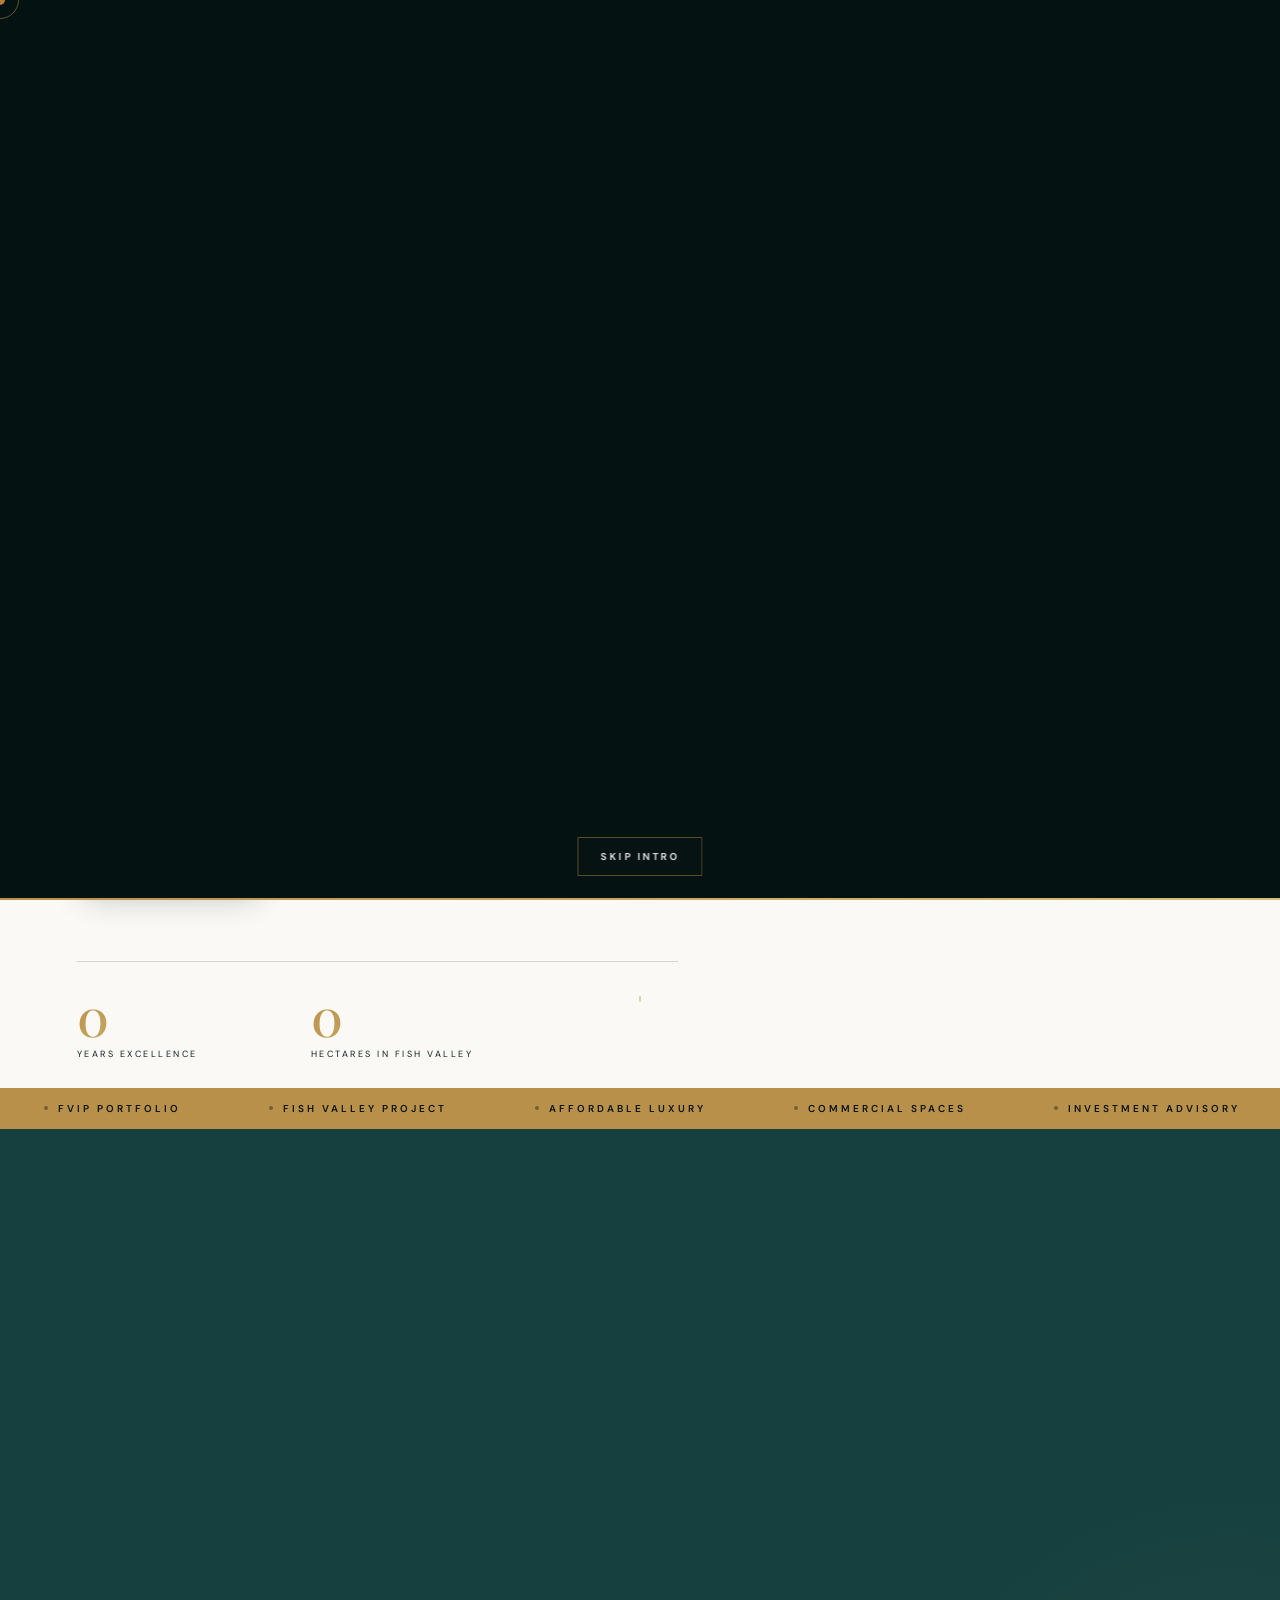
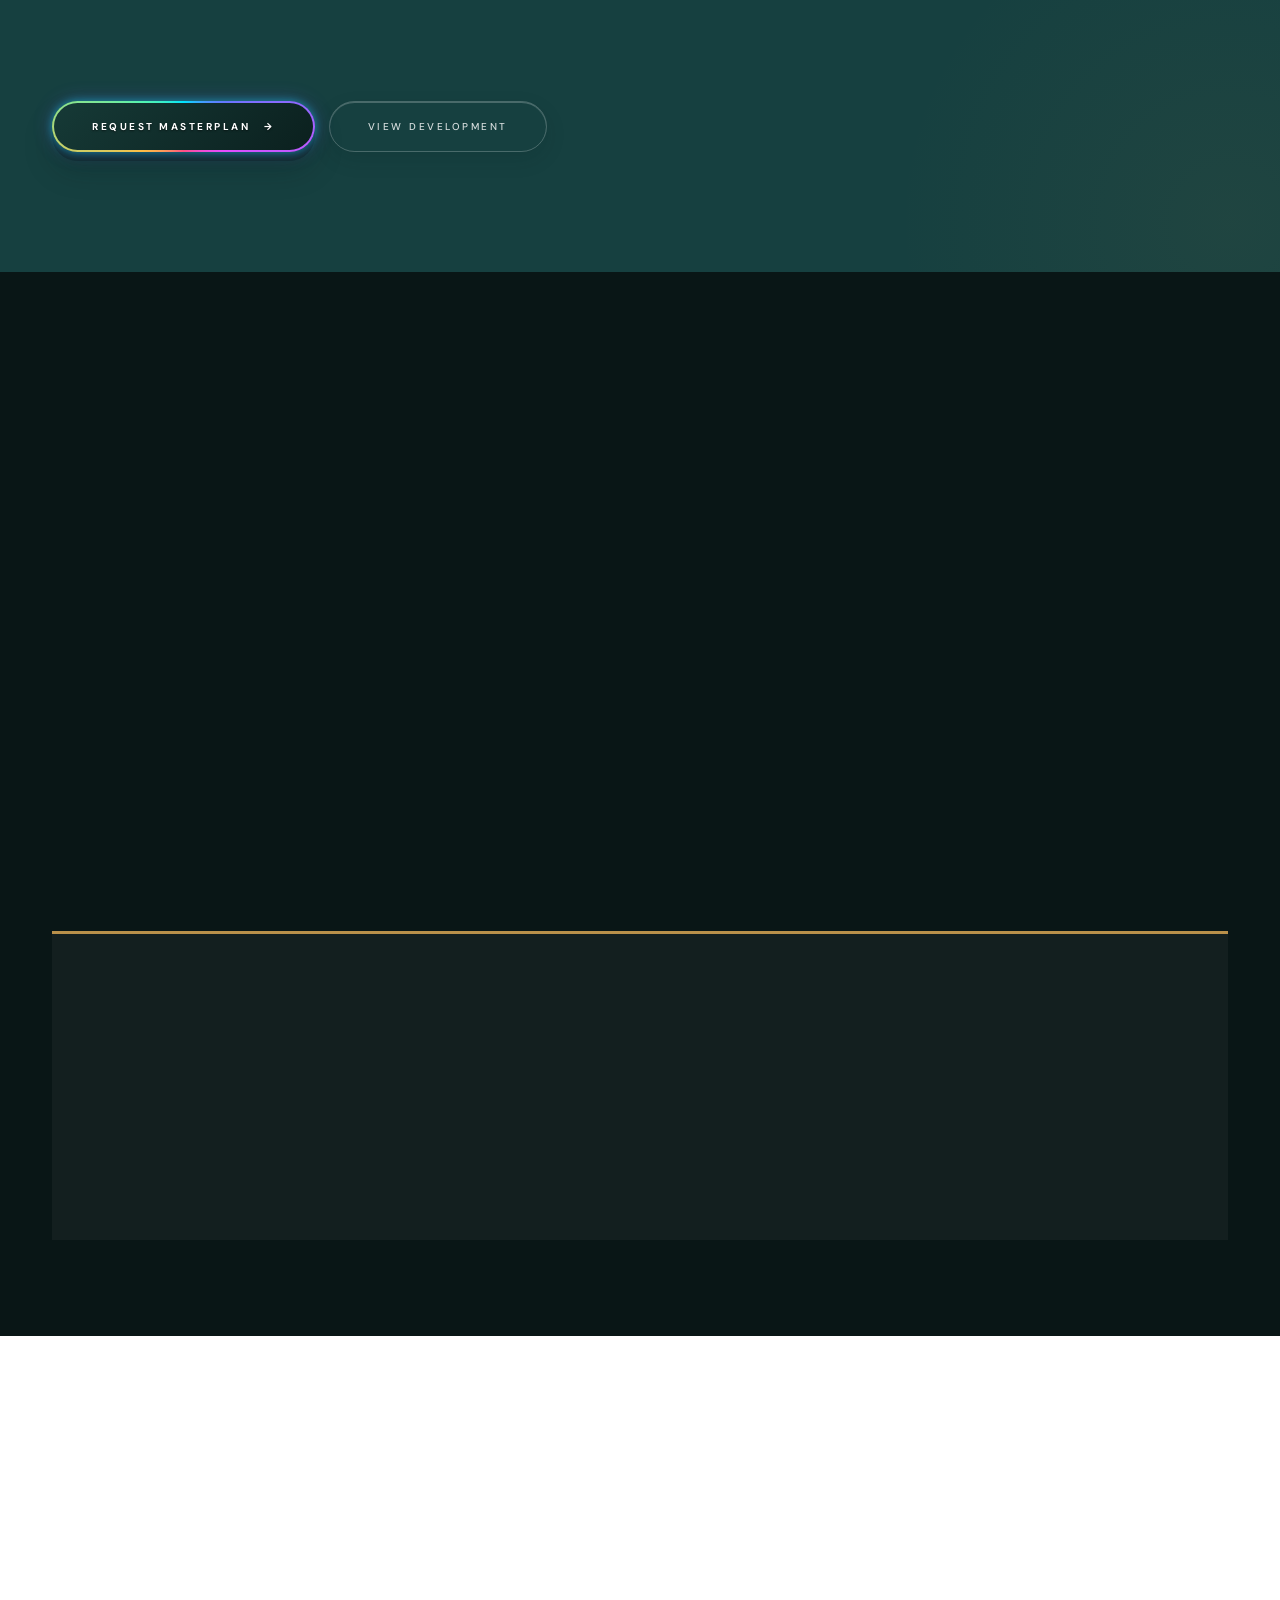
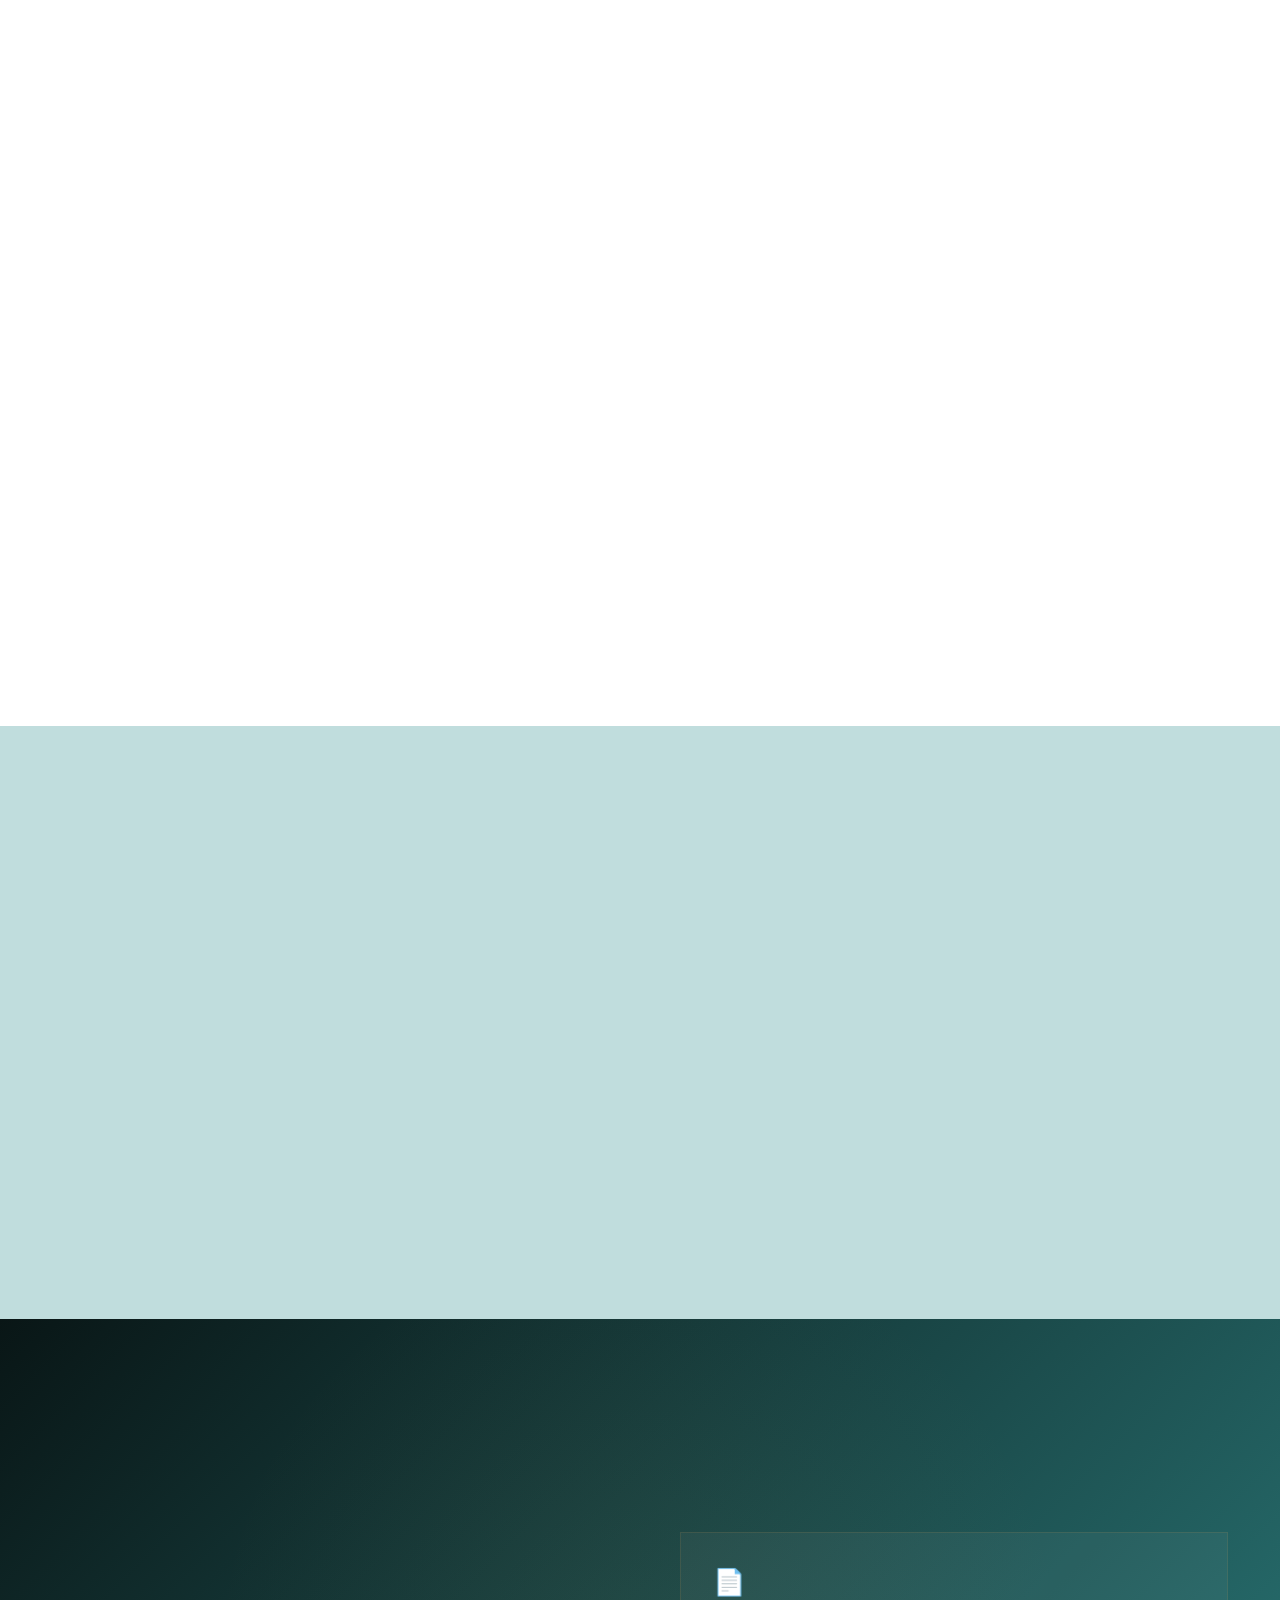
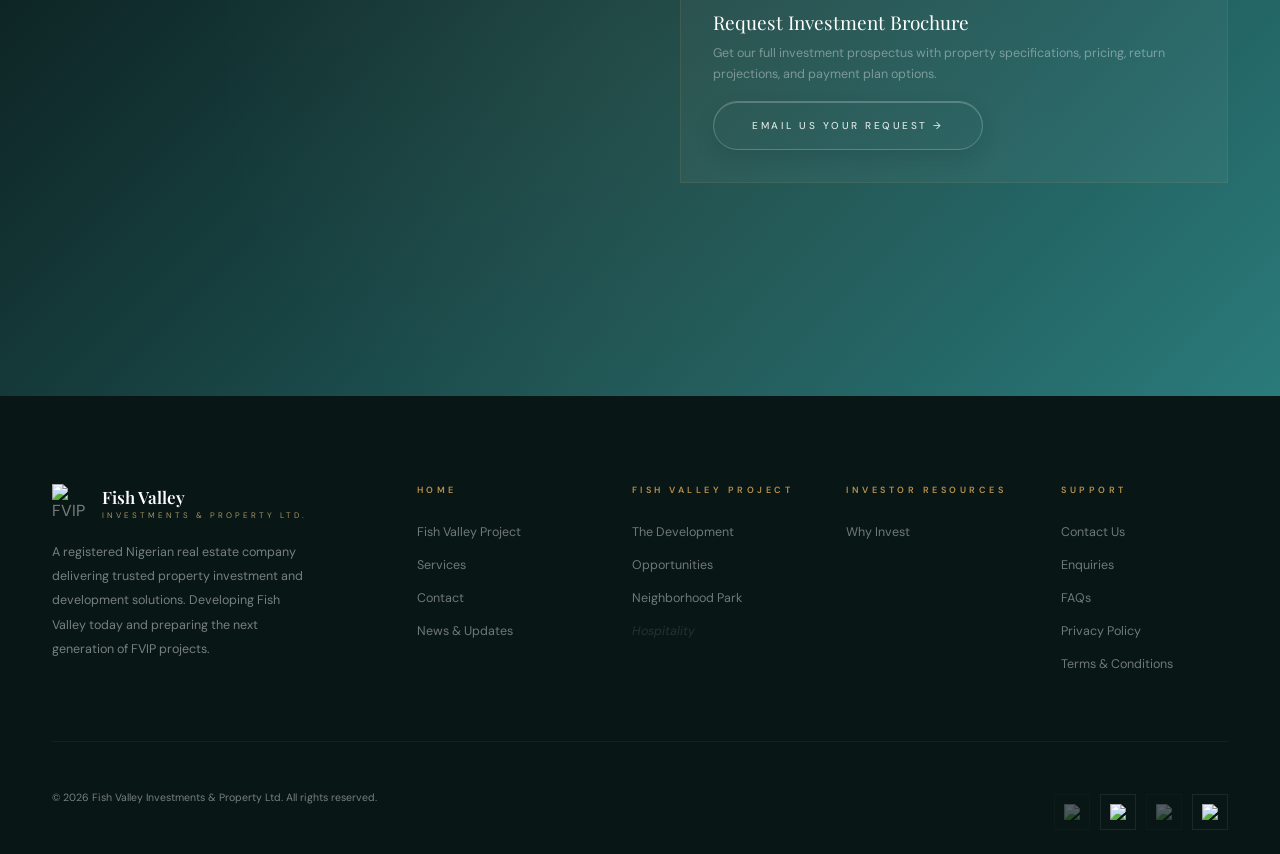
==== commit a78188cb: "Modify Investor Portal links and update Contact Us text Updated links and text for the Investor Port" ====
--- a/index.html
+++ b/index.html
@@ -640,7 +640,7 @@
       <li class="nav-item"><a href="contact.html" class="nav-link">Contact</a></li>
     </ul>
     <div class="nav-util">
-      <a href="contact.html#investor" class="btn-portal">Investor Portal</a>
+      <!--a href="contact.html#investor" class="btn-portal">Investor Portal</a-->
       <a href="news.html" class="btn-cta"><span>News & Updates</span></a>
     </div>
     <div class="hamburger" id="hamburger"><span></span><span></span><span></span></div>
@@ -662,7 +662,7 @@
   <a href="services.html" class="m-link">Services</a>
   <a href="contact.html" class="m-link">Contact</a>
   <div class="m-btns">
-    <a href="contact.html#investor" class="m-btn out">Investor Portal</a>
+    <!--a href="contact.html#investor" class="m-btn out">Investor Portal</a-->
     <a href="news.html" class="m-btn gold">News & Updates</a>
   </div>
 </div>
@@ -692,7 +692,7 @@
     <div class="h-actions">
       <a href="about.html" class="btn-p magnetic">About FVIP </a>
       <a href="properties.html" class="btn-g magnetic neon-outline" style="color:var(--ink)">Explore Fish Valley <span class="arr">→</span></a>
-      <a href="contact.html" class="btn-p magnetic">Contact Us</a>
+      <a href="contact.html#contact-main" class="btn-p magnetic">Contact Form</a>
     </div>
     <div class="h-stats">
       <!--<div class="h-stat"><div class="h-sn" data-target="200">0</div><div class="h-sl">Property Transactions</div></div>-->
@@ -784,28 +784,28 @@
       <h3 class="gl-card-title">Infrastructure</h3>
       <p class="gl-card-body">Integrated site-wide infrastructure.</p>
       <div class="gl-card-status">Foundation Phase</div>
-      <div><a href="properties.html#opportunities" class="nf rl"><span style="color:var(--red);font-weight:600;font-size:13px">← Read More →</span></a></div>
+      <div><a href="properties.html#opportunities" class="nf rl"><span style="color:var(--dark-red);font-weight:600;font-size:13px">Read More →</span></a></div>
     </article>
     <article class="gl-card r d1">
       <div class="gl-card-kicker">Residential JV</div>
       <h3 class="gl-card-title">Melrose Residential JV</h3>
       <p class="gl-card-body"><strong>10,000 sqm</strong> joint-venture residential development.</p>
       <div class="gl-card-status">Status: Ongoing</div>
-      <div><a href="properties.html#opportunities" class="nf rl"><span style="color:var(--dark-red);font-weight:600;font-size:13px">← Read More →</span></a></div>
+      <div><a href="properties.html#opportunities" class="nf rl"><span style="color:var(--dark-red);font-weight:600;font-size:13px">Read More →</span></a></div>
     </article>
     <article class="gl-card r d2">
       <div class="gl-card-kicker">Commercial Land</div>
       <h3 class="gl-card-title">Commercial Development</h3>
       <p class="gl-card-body"><strong>2,000 sqm</strong> outright commercial land sale.</p>
       <div class="gl-card-status">Status: Agreement Finalised</div>
-      <div><a href="properties.html#opportunities" class="nf rl"><span style="color:var(--red);font-weight:600;font-size:13px">← Read More →</span></a></div>
+      <div><a href="properties.html#opportunities" class="nf rl"><span style="color:var(--dark-red);font-weight:600;font-size:13px">Read More →</span></a></div>
     </article>
     <article class="gl-card r d3">
       <div class="gl-card-kicker">Mixed-Use</div>
       <h3 class="gl-card-title">Centrepiece Development</h3>
       <p class="gl-card-body"><strong>8,250 sqm</strong> FVN-owned residential development.</p>
       <div class="gl-card-status">Status: Design Stage</div>
-      <div><a href="properties.html#opportunities" class="nf rl"><span style="color:var(--dark-red);font-weight:600;font-size:13px">← Read More →</span></a></div>
+      <div><a href="properties.html#opportunities" class="nf rl"><span style="color:var(--dark-red);font-weight:600;font-size:13px">Read More →</span></a></div>
     </article>
   </div>
   <div class="gl-stats center">
@@ -1073,7 +1073,7 @@
           <div class="nlc-ic">📄</div>
           <div class="nlc-tit">Request Investment Brochure</div>
           <p class="nlc-desc">Get our full investment prospectus with property specifications, pricing, return projections, and payment plan options.</p>
-          <a href="contact.html" class="btn-g" style="display:inline-flex">Request Brochure →</a>
+          <a href="mailto:info@fvipng.com" class="btn-g" style="display:inline-flex">Email Us Your Request →</a>
         </div>
       </div>
     </div>
@@ -1089,7 +1089,7 @@
     </div>
     <div><div class="fct">Home</div><ul class="flinks"><li><a href="#masterplan">Fish Valley Project</a></li><li><a href="services.html">Services</a></li><li><a href="contact.html">Contact</a></li><li><a href="news.html">News & Updates</a></li></ul></div>
     <div><div class="fct">Fish Valley Project</div><ul class="flinks"><li><a href="properties.html#development">The Development</a></li><li><a href="properties.html#opportunities">Opportunities</a></li><li><a href="properties.html#park">Neighborhood Park</a></li><li><a href="properties.html#hospitality" class="dim">Hospitality</a></li></ul></div>
-    <div><div class="fct">Investor Resources</div><ul class="flinks"><li><a href="services.html#services-overview">Why Invest</a></li><li><a href="contact.html#investor">Investor Portal</a></li></ul></div>
+    <div><div class="fct">Investor Resources</div><ul class="flinks"><li><a href="services.html#services-overview">Why Invest</a></li><!--li><a href="contact.html#investor">Investor Portal</a></li--></ul></div>
     <div><div class="fct">Support</div><ul class="flinks"><li><a href="contact.html">Contact Us</a></li><li><a href="contact.html#contact-main">Enquiries</a></li><li><a href="services.html#faq">FAQs</a></li><li><a href="contact.html">Privacy Policy</a></li><li><a href="contact.html">Terms & Conditions</a></li></ul></div>
   </div>
   <div class="fb">
--- a/responsive.css
+++ b/responsive.css
@@ -42,15 +42,23 @@
 
 /* Make the opening masterplan cinematic at every aspect ratio. */
 #intro-video {
-  width: 80;
-  height: 80%;
-  max-width: none;
-  max-height: none;
-  object-fit: center;
+  width: 100%;
+  height: 100%;
+  max-width: 100%;
+  max-height: 100%;
+  object-fit: contain;
   object-position: center;
+  background: #091616;
 }
 
 @media (max-width: 1024px) {
+  /* Keep the complete intro-video frame visible on tablets and phones. */
+  #intro-video {
+    width: 100%;
+    height: 100%;
+    object-fit: contain;
+    object-position: center;
+  }
   .cursor, .cursor-ring { display: none !important; }
   nav, nav.scrolled { padding-inline: var(--page-gutter) !important; }
   .nav-inner { min-width: 0; }
@@ -64,7 +72,7 @@
   .mobile-menu > .m-link.is-active, .mob-menu > .m-link.is-active {
     color: var(--gold-light) !important;
     opacity: 1 !important;
-    text-shadow: 0 0 22px rgba(216,190,122,.18);
+    text-shadow: 0 0 5px rgba(216,190,122,.18);
   }
   .mobile-menu > .m-link.is-active::before, .mob-menu > .m-link.is-active::before {
     content: '';
@@ -78,18 +86,6 @@
     box-shadow: 0 0 0 5px rgba(185,144,74,.14), 0 0 14px rgba(216,190,122,.5);
     transform: translateY(-50%);
   }
-  .mobile-menu > .m-link.is-active::after, .mob-menu > .m-link.is-active::after {
-    content: 'Current page';
-    display: inline-block;
-    margin-left: 12px;
-    font-family: var(--font-b, system-ui, sans-serif);
-    font-size: 8px;
-    font-weight: 700;
-    letter-spacing: 1.8px;
-    text-transform: uppercase;
-    vertical-align: middle;
-    color: var(--gold-light);
-  }
   .page-hero, .hero, #home { min-height: min(760px, 100svh); }
   .hero-content, .hero-inner, .h-wrap { padding-inline: var(--page-gutter) !important; }
   .hero-actions, .h-actions, .cta-row, .form-row, .nl-form { gap: 12px; }
@@ -108,7 +104,7 @@
   :root { --page-gutter: 18px; }
   body { font-size: 16px; }
   #intro-container { align-items: center; }
-  #intro-video { object-position: 25% center; }
+  #intro-video { object-position: center; }
   #skip-btn { bottom: max(18px, env(safe-area-inset-bottom)); font-size: 9px; }
   .i-logo-name { font-size: clamp(34px, 11vw, 48px); letter-spacing: 3px; }
   .i-logo-sub { letter-spacing: 3.5px; }
@@ -189,6 +185,313 @@
   .ft { grid-template-columns: minmax(0, 1fr) !important; gap: 26px; }
   .ft > :first-child { grid-column: auto; }
   .fb { align-items: flex-start; text-align: left; }
+}
+
+/* Properties hero: separate the CTA from the narrative and strengthen metrics contrast. */
+.properties-page .page-hero-inner > .btn-primary {
+  display: flex;
+  width: fit-content;
+  margin-top: 44px !important;
+}
+.properties-page .hero-stat-bar {
+  margin-top: 34px !important;
+  padding: 0 !important;
+  overflow: hidden;
+  border: 1px solid rgba(216,190,122,.68) !important;
+  border-radius: 14px;
+  background: linear-gradient(135deg, #102d2a, #1c4943) !important;
+  box-shadow: 0 14px 30px rgba(11,32,30,.18);
+}
+.properties-page .hsb-item {
+  margin: 0 !important;
+  padding: 25px 24px !important;
+  border-right: 1px solid rgba(255,255,255,.18) !important;
+  background: transparent !important;
+}
+.properties-page .hsb-item:last-child { border-right: 0 !important; }
+.properties-page .hsb-n {
+  background: none !important;
+  -webkit-text-fill-color: #f2cf82 !important;
+  color: #f2cf82 !important;
+  text-shadow: 0 2px 5px rgba(0,0,0,.28);
+}
+.properties-page .hsb-l { color: rgba(255,255,255,.88) !important; font-weight: 700; }
+@media (max-width: 700px) {
+  .properties-page .page-hero-inner > .btn-primary { margin-top: 34px !important; }
+  .properties-page .hero-stat-bar { margin-top: 30px !important; border-radius: 12px; }
+  .properties-page .hsb-item { padding: 19px 14px !important; border-right: 1px solid rgba(255,255,255,.15) !important; border-bottom: 1px solid rgba(255,255,255,.15) !important; }
+  .properties-page .hsb-item:nth-child(even) { border-right: 0 !important; }
+  .properties-page .hsb-item:nth-last-child(-n+2) { border-bottom: 0 !important; }
+}
+
+/* Final News mobile hero override: a single high-contrast editorial panel. */
+@media (max-width: 700px) {
+  .news-hero { min-height: 0 !important; display: block !important; padding: 112px var(--page-gutter) 54px !important; background: linear-gradient(145deg, #0a201e 0%, #174843 100%) !important; }
+  .news-hero::before { top: -120px; right: -130px; width: 320px; height: 320px; background: radial-gradient(circle, rgba(216,190,122,.16), transparent 68%) !important; }
+  .news-hero::after { display: none !important; }
+  .news-hero-inner { width: 100% !important; margin: 0 !important; position: relative; z-index: 2 !important; }
+  .news-crumb, .news-crumb a { color: rgba(255,255,255,.78) !important; font-weight: 700; }
+  .news-hero .news-hero-h { color: #fff !important; font-size: clamp(36px, 10.6vw, 46px) !important; line-height: 1.02 !important; letter-spacing: -.03em; }
+  .news-hero .news-hero-h em { color: #e3bc63 !important; -webkit-text-stroke: .6px rgba(255,255,255,.82) !important; text-shadow: 0 3px 12px rgba(0,0,0,.4) !important; }
+  .news-hero .news-hero-sub { max-width: 34rem; margin-top: 18px !important; color: rgba(255,255,255,.86) !important; font-size: 14px !important; line-height: 1.75 !important; }
+}
+
+/* Mobile hero clarity: breadcrumb contrast and a tighter image-to-copy transition. */
+.news-hero-inner { z-index: 3 !important; }
+.news-hero .news-hero-h { color: #102322 !important; text-shadow: none !important; }
+.news-hero .news-hero-sub { color: #264541 !important; font-weight: 500 !important; }
+.news-hero .tag-text, .news-hero .tt { color: #8a652a !important; }
+@media (max-width: 700px) {
+  .page-hero .breadcrumb, .page-hero .breadcrumb a {
+    display: flex !important;
+    color: #284744 !important;
+    opacity: 1 !important;
+    font-size: 9px !important;
+    font-weight: 700 !important;
+    text-shadow: 0 1px 0 rgba(255,255,255,.95);
+  }
+  .page-hero .breadcrumb span { color: #9a6b21 !important; }
+  .page-hero .page-hero-bg, #home .h-bg { height: 200px !important; }
+  #home::after, .page-hero::after { inset: 108px 0 0 !important; }
+  .page-hero .page-hero-inner, #home .h-wrap { padding-top: 158px !important; }
+  .page-hero .breadcrumb { margin-bottom: 16px !important; }
+  .news-hero .news-hero-h { font-size: clamp(34px, 10vw, 44px) !important; line-height: 1.06 !important; }
+  .news-hero .news-hero-sub { font-size: 14px !important; line-height: 1.7 !important; }
+}
+
+/* News uses a dark mobile editorial panel so every hero line remains readable. */
+@media (max-width: 700px) {
+  .news-hero {
+    min-height: 0 !important;
+    display: block !important;
+    padding: 112px var(--page-gutter) 54px !important;
+    background: linear-gradient(145deg, #0a201e 0%, #174843 100%) !important;
+  }
+  .news-hero::before { top: -120px; right: -130px; width: 320px; height: 320px; background: radial-gradient(circle, rgba(216,190,122,.16), transparent 68%) !important; }
+  .news-hero::after { display: none !important; }
+  .news-hero-inner { width: 100% !important; margin: 0 !important; position: relative; z-index: 2 !important; }
+  .news-crumb, .news-crumb a { color: rgba(255,255,255,.78) !important; font-weight: 700; }
+  .news-hero .news-hero-h { color: #fff !important; font-size: clamp(36px, 10.6vw, 46px) !important; line-height: 1.02 !important; letter-spacing: -.03em; }
+  .news-hero .news-hero-h em { color: #e3bc63 !important; -webkit-text-stroke: .6px rgba(255,255,255,.82) !important; text-shadow: 0 3px 12px rgba(0,0,0,.4) !important; }
+  .news-hero .news-hero-sub { max-width: 34rem; margin-top: 18px !important; color: rgba(255,255,255,.86) !important; font-size: 14px !important; line-height: 1.75 !important; }
+}
+
+/* ── 2026 luxury light-theme refresh ─────────────────────────────────── */
+/* A quiet editorial canvas lets the project imagery do the work. */
+:root { --fvip-paper: #faf9f6; --fvip-ink: #102322; --fvip-wine: #7b1f25; }
+
+/* Premium CTAs: reserved for primary actions, with a restrained animated rim. */
+.btn-p, .btn-primary, .btn-cta, .m-btn.gold, .i-enter {
+  position: relative;
+  isolation: isolate;
+  overflow: visible !important;
+  border: 0 !important;
+  border-radius: 999px !important;
+  box-shadow: 0 10px 0 rgba(68, 48, 22, .18), 0 18px 30px rgba(10, 29, 28, .22) !important;
+  transition: transform .25s ease, box-shadow .25s ease, filter .25s ease !important;
+}
+.btn-p::after, .btn-primary::after, .btn-cta::after, .m-btn.gold::after, .i-enter::after {
+  content: '';
+  position: absolute;
+  z-index: -1;
+  inset: -4px;
+  padding: 2.5px;
+  border-radius: inherit;
+  background: conic-gradient(from 0deg, #ff3d71, #ff9b3d, #ffe66d, #55efc4, #4dabf7, #a78bfa, #ff3d71);
+  -webkit-mask: linear-gradient(#000 0 0) content-box, linear-gradient(#000 0 0);
+  -webkit-mask-composite: xor;
+  mask-composite: exclude;
+  animation: fvip-rim 3.2s linear infinite;
+  opacity: .95;
+  filter: saturate(1.35) drop-shadow(0 0 5px rgba(124, 207, 255, .45));
+}
+.btn-p:hover, .btn-primary:hover, .btn-cta:hover, .m-btn.gold:hover, .i-enter:hover {
+  transform: translateY(-3px) !important;
+  filter: saturate(1.08) brightness(1.03);
+  box-shadow: 0 12px 0 rgba(68, 48, 22, .16), 0 25px 38px rgba(10, 29, 28, .25) !important;
+}
+.btn-p:active, .btn-primary:active, .btn-cta:active, .m-btn.gold:active, .i-enter:active {
+  transform: translateY(5px) !important;
+  box-shadow: 0 3px 0 rgba(68, 48, 22, .2), 0 8px 16px rgba(10, 29, 28, .16) !important;
+}
+.btn-p:hover::after, .btn-primary:hover::after, .btn-cta:hover::after, .m-btn.gold:hover::after, .i-enter:hover::after { background: conic-gradient(from 0deg, #00e5ff, #7c4dff, #ff3dba, #ffb000, #65ff8f, #00e5ff); animation-duration: 1.55s; }
+.btn-p:active::after, .btn-primary:active::after, .btn-cta:active::after, .m-btn.gold:active::after, .i-enter:active::after { animation-play-state: paused; }
+.btn-g, .btn-ghost-w, .btn-portal, .m-btn.outline, .m-btn.out {
+  border-radius: 999px !important;
+  box-shadow: inset 0 1px 0 rgba(255,255,255,.22), 0 8px 20px rgba(10,29,28,.13);
+}
+@keyframes fvip-rim { 0% { transform: rotate(0) scale(1); filter: saturate(1.35) drop-shadow(0 0 4px rgba(255,75,130,.42)); } 50% { transform: rotate(.5turn) scale(1.025); filter: saturate(1.6) drop-shadow(0 0 9px rgba(80,210,255,.72)); } 100% { transform: rotate(1turn) scale(1); filter: saturate(1.35) drop-shadow(0 0 4px rgba(146,105,255,.48)); } }
+
+/* A photo-led, white editorial composition for all heroes. */
+@media (min-width: 701px) {
+  #home, .page-hero, .news-hero { background: var(--fvip-paper) !important; }
+  #home::before, .page-hero::before, .news-hero::after {
+    content: ''; position: absolute; z-index: 1; inset: 0; width: 100%;
+    background: linear-gradient(90deg, var(--fvip-paper) 0%, var(--fvip-paper) 36%, rgba(250,249,246,.92) 43%, rgba(250,249,246,.28) 57%, rgba(250,249,246,.03) 73%, transparent 100%);
+    pointer-events: none;
+  }
+  #home .h-bg, .page-hero .page-hero-bg { clip-path: none; filter: saturate(.88) contrast(1.02) brightness(1.28); }
+  #home .h-bg { background: url('https://i.ibb.co/nN8TJpkw/luxury-home-hero.jpg') 68% center/cover no-repeat !important; }
+  #home .h-slide { display: none !important; }
+  #home .h-bg, .page-hero .page-hero-bg { opacity: 1; }
+  #home .h-grid, #home .hvl, #home .px { display: none !important; }
+  #home .h-wrap, .page-hero .page-hero-inner, .news-hero .news-hero-inner { position: relative; z-index: 3; }
+  #home .h-wrap { width: min(51%, 680px); margin-left: max(6vw, 52px); padding-left: 0 !important; }
+  .page-hero .page-hero-inner, .news-hero .news-hero-inner { width: min(48%, 650px); margin-left: max(6vw, 52px); }
+  #home .h-hl, .page-hero-h, .news-hero-h { color: var(--fvip-ink) !important; text-shadow: none !important; }
+  #home .h-hl .h-em, .page-hero-h em, .news-hero-h em { color: #b9904a !important; -webkit-text-stroke: .65px #392b12; text-shadow: 0 1px 5px #fff3d0, 0 2px 12px rgba(57,43,18,.24) !important; }
+  #home .h-sub, .page-hero-sub, .news-hero-sub { color: #38504d !important; font-weight: 400 !important; }
+  #home .h-over-txt, .page-hero .ph-txt, .page-hero .breadcrumb, .page-hero .breadcrumb a {color: #6c4a18 !important;}
+  #home .h-stats { border-color: rgba(16,35,34,.16) !important; }
+  #home .h-sn, #home .h-sl { color: var(--fvip-ink) !important; }
+  .page-hero .hero-stat-bar { border-color: rgba(16,35,34,.16) !important; }
+  .page-hero .hsb-n, .page-hero .hsb-l { color: var(--fvip-ink) !important; }
+  .page-hero .hero-nav-tabs { border-color: rgba(16,35,34,.16) !important; }
+  .page-hero .hnt { color: var(--fvip-ink) !important; }
+  .page-hero .btn-ghost-w { color: var(--fvip-ink) !important; border-color: rgba(16,35,34,.35) !important; }
+}
+
+/* Tablet and phone retain image impact without sacrificing reading comfort. */
+@media (max-width: 700px) {
+  #home, .page-hero { background: var(--fvip-paper) !important; min-height: auto !important; }
+  #home .h-bg, .page-hero .page-hero-bg { inset: 0 0 auto 0; height: 280px; clip-path: none; opacity: 1; filter: saturate(.75) brightness(.9); }
+  #home::after, .page-hero::after { content: ''; position: absolute; z-index: 1; inset: 160px 0 0; background: linear-gradient(180deg, transparent 0, var(--fvip-paper) 110px); }
+  #home .h-wrap, .page-hero .page-hero-inner { z-index: 3; padding-top: 240px !important; padding-bottom: 52px !important; }
+  #home .h-hl, .page-hero-h { color: var(--fvip-ink) !important; text-shadow: 0 2px 14px rgba(250,249,246,.75); }
+  #home .h-hl .h-em, .page-hero-h em { color: #b9904a !important; -webkit-text-stroke: .5px #b2802a; text-shadow: 0 1px 0 #fff3d0, 0 2px 10px rgba(57,43,18,.2) !important; }
+  #home .h-sub, .page-hero-sub { color: #38504d !important; font-weight: 400 !important; }
+  #home .h-stats, .page-hero .hero-stat-bar { border-color: rgba(167, 231, 222, 0.15) !important; }
+  #home .h-sn, #home .h-sl, .page-hero .hsb-n, .page-hero .hsb-l { color: var(--fvip-ink) !important; }
+}
+
+/* Left-side, nested mobile navigation.  Sub-links are populated from desktop menus. */
+@media (max-width: 1024px) {
+  .mobile-menu, .mob-menu { inset: 0 auto 0 0 !important; width: min(88vw, 390px); align-items: stretch !important; justify-content: flex-start !important; gap: 3px !important; background: #102322 !important; box-shadow: 18px 0 46px rgba(0,0,0,.28); transform: translateX(-105%) !important; padding: 92px 24px 38px !important; }
+  .mobile-menu.open, .mob-menu.open { transform: translateX(0) !important; }
+  .mobile-menu > .m-link, .mob-menu > .m-link, .mobile-menu .mobile-nav-parent, .mob-menu .mobile-nav-parent { display: flex; align-items: center; justify-content: space-between; padding: 13px 14px !important; min-height: 0 !important; font-family: var(--font-b, Arial, sans-serif); font-size: 13px !important; font-weight: 600; letter-spacing: 1.1px; text-transform: uppercase; line-height: 1.2; color: #fff !important; border-bottom: 1px solid rgba(255,255,255,.1); }
+  .mobile-menu .mobile-nav-parent.has-sub::after, .mob-menu .mobile-nav-parent.has-sub::after { content: '+'; color: var(--gold-light); font-size: 20px; font-weight: 300; line-height: 1; transition: transform .25s ease; }
+  .mobile-menu .mobile-nav-parent.sub-open::after, .mob-menu .mobile-nav-parent.sub-open::after { transform: rotate(45deg); }
+  .mobile-menu .mobile-nav-parent.is-active, .mob-menu .mobile-nav-parent.is-active { color: var(--gold-light) !important; box-shadow: inset 3px 0 0 var(--gold); background: rgba(185,144,74,.09); }
+  .mobile-menu .mobile-nav-sub, .mob-menu .mobile-nav-sub { display: none; gap: 1px; padding: 4px 0 10px 17px; border-bottom: 1px solid rgba(255,255,255,.1); }
+  .mobile-menu .mobile-nav-sub.is-open, .mob-menu .mobile-nav-sub.is-open { display: grid; }
+  .mobile-menu .mobile-nav-sub a, .mob-menu .mobile-nav-sub a { display: block; min-height: 0; padding: 7px 10px; color: rgba(255,255,255,.67); font-size: 10px; font-weight: 700; letter-spacing: 1.4px; text-transform: uppercase; }
+  .mobile-menu .mobile-nav-sub a:hover, .mob-menu .mobile-nav-sub a:hover { color: var(--gold-light); background: rgba(216,190,122,.08); }
+  .mobile-menu .m-divider, .mob-menu .m-div { display: none; }
+  .mobile-menu .m-btns, .mob-menu .m-btns { justify-content: flex-start; margin-top: 20px; }
+  .mobile-menu > .m-link.is-active::after, .mob-menu > .m-link.is-active::after { content: none !important; }
+}
+
+@media (prefers-reduced-motion: reduce) {
+  .btn-p::after, .btn-primary::after, .btn-cta::after, .m-btn.gold::after, .i-enter::after { animation: none; }
+}
+
+/* Final navigation + CTA contrast pass. */
+nav, nav.scrolled {
+  background: rgba(250,249,246,.94) !important;
+  border-bottom: 1px solid rgba(16,35,34,.12) !important;
+  box-shadow: 0 8px 28px rgba(16,35,34,.08);
+  backdrop-filter: blur(18px);
+  -webkit-backdrop-filter: blur(18px);
+}
+nav .logo-words, nav .logo-name, nav .logo-sub { color: #102322 !important; }
+nav .logo-tag { color: #8a652a !important; opacity: 1 !important; }
+nav .nav-link { color: #24403d !important; font-weight: 700 !important; }
+nav .nav-link:hover, nav .nav-item.active .nav-link { color: #9a6b21 !important; }
+nav .nav-link svg { opacity: .8 !important; }
+nav .hamburger span { background: #102322 !important; }
+
+@property --neon-angle { syntax: '<angle>'; inherits: false; initial-value: 0deg; }
+.btn-p, .btn-primary, .btn-cta, .m-btn.gold, .i-enter {
+  --neon-angle: 0deg;
+  border: 2px solid transparent !important;
+  border-radius: 999px !important;
+  background: linear-gradient(135deg, #163a37, #0b201e) padding-box,
+    conic-gradient(from var(--neon-angle), #00e5ff, #6577ff, #e64cff, #ff4f85, #ffbd45, #53f4b1, #00e5ff) border-box !important;
+  background-origin: border-box !important;
+  background-clip: padding-box, border-box !important;
+  color: #fff !important;
+  text-shadow: 0 1px 2px rgba(0,0,0,.55);
+  animation: fvip-neon-flow 3.8s linear infinite !important;
+  box-shadow: 0 0 8px rgba(0,229,255,.48), 0 0 19px rgba(137,83,255,.28), 0 9px 0 rgba(5,17,16,.32), 0 18px 30px rgba(8,25,23,.22) !important;
+}
+.btn-p::after, .btn-primary::after, .btn-cta::after, .m-btn.gold::after, .i-enter::after { display: none !important; }
+.btn-cta::before { display: none !important; }
+.btn-cta span { color: inherit !important; }
+.btn-p:hover, .btn-primary:hover, .btn-cta:hover, .m-btn.gold:hover, .i-enter:hover {
+  animation-duration: 1.25s !important;
+  color: #fff !important;
+  transform: translateY(-3px) scale(1.015) !important;
+  box-shadow: 0 0 12px rgba(0,229,255,.82), 0 0 28px rgba(230,76,255,.46), 0 12px 0 rgba(5,17,16,.28), 0 25px 38px rgba(8,25,23,.26) !important;
+}
+.btn-p:active, .btn-primary:active, .btn-cta:active, .m-btn.gold:active, .i-enter:active { animation-play-state: paused !important; }
+@keyframes fvip-neon-flow { to { --neon-angle: 360deg; } }
+
+/* Keep text on the pale hero panel rich, clear and intentionally aligned. */
+#home .h-wrap, .page-hero .page-hero-inner { text-align: left; }
+#home .h-sub, .page-hero-sub, .news-hero-sub { color: #264541 !important; font-weight: 500 !important; }
+
+/* Neon edging for selected secondary actions: their original surface stays intact. */
+.neon-outline { position: relative; isolation: isolate; overflow: visible !important; border-radius: 999px !important; }
+.neon-outline::after {
+  content: ''; position: absolute; pointer-events: none; z-index: 2; inset: -3px; padding: 2px;
+  border-radius: inherit; background: conic-gradient(from var(--neon-angle, 0deg), #00e5ff, #6577ff, #e64cff, #ff4f85, #ffbd45, #53f4b1, #00e5ff);
+  -webkit-mask: linear-gradient(#000 0 0) content-box, linear-gradient(#000 0 0);
+  -webkit-mask-composite: xor; mask-composite: exclude;
+  filter: drop-shadow(0 0 5px rgba(0,229,255,.52)); animation: fvip-neon-flow 3.8s linear infinite;
+}
+.neon-outline:hover::after { animation-duration: 1.25s; filter: drop-shadow(0 0 8px rgba(230,76,255,.7)); }
+.neon-outline:active::after { animation-play-state: paused; }
+.news-consultation { border-radius: 999px !important; }
+
+/* A shared, more compact editorial hero treatment. */
+.page-hero { min-height: min(670px, 100svh) !important; display: flex; align-items: center; }
+.page-hero-h, .news-hero-h {
+  font-family: 'Playfair Display', Georgia, serif !important;
+  font-size: clamp(38px, 5.35vw, 64px) !important;
+  font-weight: 600 !important; letter-spacing: -.035em; line-height: 1.04 !important;
+}
+.page-hero-h, .page-hero-sub, .news-hero-h, .news-hero-sub { animation: fvip-hero-reveal .7s cubic-bezier(.22,1,.36,1) both; }
+.page-hero-sub, .news-hero-sub { animation-delay: .12s; }
+@keyframes fvip-hero-reveal { from { opacity: 0; transform: translateY(18px); } to { opacity: 1; transform: none; } }
+#home .h-hl .h-em, .page-hero-h em, .news-hero-h em {
+  color: #b9904a !important; -webkit-text-stroke: 1.1px rgba(255,255,255,.96) !important;
+  paint-order: stroke fill; text-shadow: 0 2px 5px rgba(10,30,28,.45) !important;
+}
+
+/* Compact, two-column footers keep key links visible without unnecessary scroll. */
+@media (max-width: 1024px) {
+  footer { padding: 56px var(--page-gutter) 0 !important; }
+  .ft, .footer-top { grid-template-columns: repeat(2, minmax(0, 1fr)) !important; gap: 26px 20px !important; padding-bottom: 42px !important; }
+  .ft > :first-child, .footer-top > :first-child, .footer-top > .f-brand { grid-column: 1 / -1 !important; }
+  .fct { margin-bottom: 13px !important; }
+  .flinks { gap: 8px !important; }
+}
+@media (min-width: 701px) {
+  .page-hero { padding: 132px var(--page-gutter) 72px !important; }
+  .news-hero { min-height: min(570px, 100svh); padding: 132px var(--page-gutter) 70px !important; display: flex; align-items: center; }
+}
+@media (max-width: 700px) {
+  #home .h-stats { display: grid !important; grid-template-columns: repeat(2, minmax(0, 1fr)) !important; gap: 0 !important; margin-top: 34px !important; border-top: 1px solid rgba(16,35,34,.16) !important; }
+  #home .h-stat { min-width: 0; margin: 0 !important; padding: 17px 12px !important; border: 0 !important; border-right: 1px solid rgba(16,35,34,.14) !important; }
+  #home .h-stat:last-child { border-right: 0 !important; }
+  #home .h-sn { font-size: 35px !important; }
+  .page-hero { min-height: min(610px, 100svh) !important; padding-inline: var(--page-gutter) !important; }
+  .news-hero { min-height: 0; padding: 112px var(--page-gutter) 52px !important; }
+  .page-hero .page-hero-bg, #home .h-bg { height: 220px !important; }
+  #home::after, .page-hero::after { inset: 125px 0 0 !important; }
+  .page-hero .page-hero-inner, #home .h-wrap { padding-top: 188px !important; padding-bottom: 36px !important; }
+  .page-hero-h, .news-hero-h { font-size: clamp(32px, 9.2vw, 43px) !important; }
+  #home .h-hl .h-em, .page-hero-h em, .news-hero-h em { -webkit-text-stroke: .85px rgba(255,255,255,.96) !important; }
+  .news-hero { display: block !important; padding: 112px var(--page-gutter) 54px !important; background: linear-gradient(145deg, #0a201e 0%, #174843 100%) !important; }
+  .news-hero::after { display: none !important; }
+  .news-hero-inner { width: 100% !important; margin: 0 !important; z-index: 3 !important; }
+  .news-crumb, .news-crumb a { color: rgba(255,255,255,.78) !important; font-weight: 700; }
+  .news-hero .news-hero-h { color: #fff !important; font-size: clamp(36px, 10.6vw, 46px) !important; line-height: 1.02 !important; }
+  .news-hero .news-hero-h em { color: #e3bc63 !important; -webkit-text-stroke: .6px rgba(255,255,255,.82) !important; text-shadow: 0 3px 12px rgba(0,0,0,.4) !important; }
+  .news-hero .news-hero-sub { color: rgba(255,255,255,.86) !important; font-size: 14px !important; line-height: 1.75 !important; }
+  .ft, .footer-top { gap: 22px 16px !important; }
+  .flinks a, .footer-top a { font-size: 11px !important; }
+  .fdesc, .footer-top .f-desc { font-size: 11px !important; line-height: 1.65 !important; }
 }
 
 @media (max-width: 390px) {
@@ -247,7 +550,7 @@
 /* Compact, comparable project metrics on every device. */
 .properties-page .hero-stat-bar { display: grid; grid-template-columns: repeat(4, minmax(0, 1fr)); gap: 0; }
 .properties-page .hsb-item { min-width: 0; padding: 0 24px; }
-.properties-page .hsb-n { font-size: clamp(30px, 3.4vw, 44px); }
+.properties-page .hsb-n { font-size: clamp(20px, 3.4vw, 20px); }
 .properties-page .hsb-l { line-height: 1.45; }
 #glance .gl-portfolio { grid-template-columns: repeat(4, minmax(0, 1fr)); }
 
@@ -286,3 +589,25 @@
   .services-page .how-title { font-size: 13px; line-height: 1.25; }
   .services-page .how-copy { font-size: 10.5px; line-height: 1.5; }
 }
+
+/* Final properties metric panel overrides (kept last to win against legacy rules). */
+.properties-page .page-hero-inner > .btn-primary { display: flex; width: fit-content; margin-top: 44px !important; }
+.properties-page .hero-stat-bar { margin-top: 34px !important; padding: 0 !important; overflow: hidden; border: 1px solid rgba(216,190,122,.68) !important; border-radius: 14px; background: linear-gradient(135deg, #102d2a, #1c4943) !important; box-shadow: 0 14px 30px rgba(11,32,30,.18); }
+.properties-page .hsb-item { margin: 0 !important; padding: 25px 24px !important; border-right: 1px solid rgba(255,255,255,.18) !important; background: transparent !important; }
+.properties-page .hsb-item:last-child { border-right: 0 !important; }
+.properties-page .hsb-n { background: none !important; -webkit-text-fill-color: #f2cf82 !important; color: #f2cf82 !important; text-shadow: 0 2px 10px rgba(0,0,0,.28); }
+.properties-page .hsb-l { color: rgba(255,255,255,.88) !important; font-weight: 700; }
+@media (max-width: 700px) {
+  .properties-page .page-hero-inner > .btn-primary { margin-top: 34px !important; }
+  .properties-page .hero-stat-bar { margin-top: 30px !important; border-radius: 12px; }
+  .properties-page .hsb-item { padding: 19px 14px !important; border-right: 1px solid rgba(255,255,255,.15) !important; border-bottom: 1px solid rgba(255,255,255,.15) !important; }
+  .properties-page .hsb-item:nth-child(even) { border-right: 0 !important; }
+  .properties-page .hsb-item:nth-last-child(-n+2) { border-bottom: 0 !important; }
+}
+
+/* Show the complete Home hero (image and copy) at once. */
+#home .h-over, #home .h-inner, #home .h-sub, #home .h-actions, #home .h-stats {
+  animation: none !important;
+  opacity: 1 !important;
+  transform: none !important;
+}
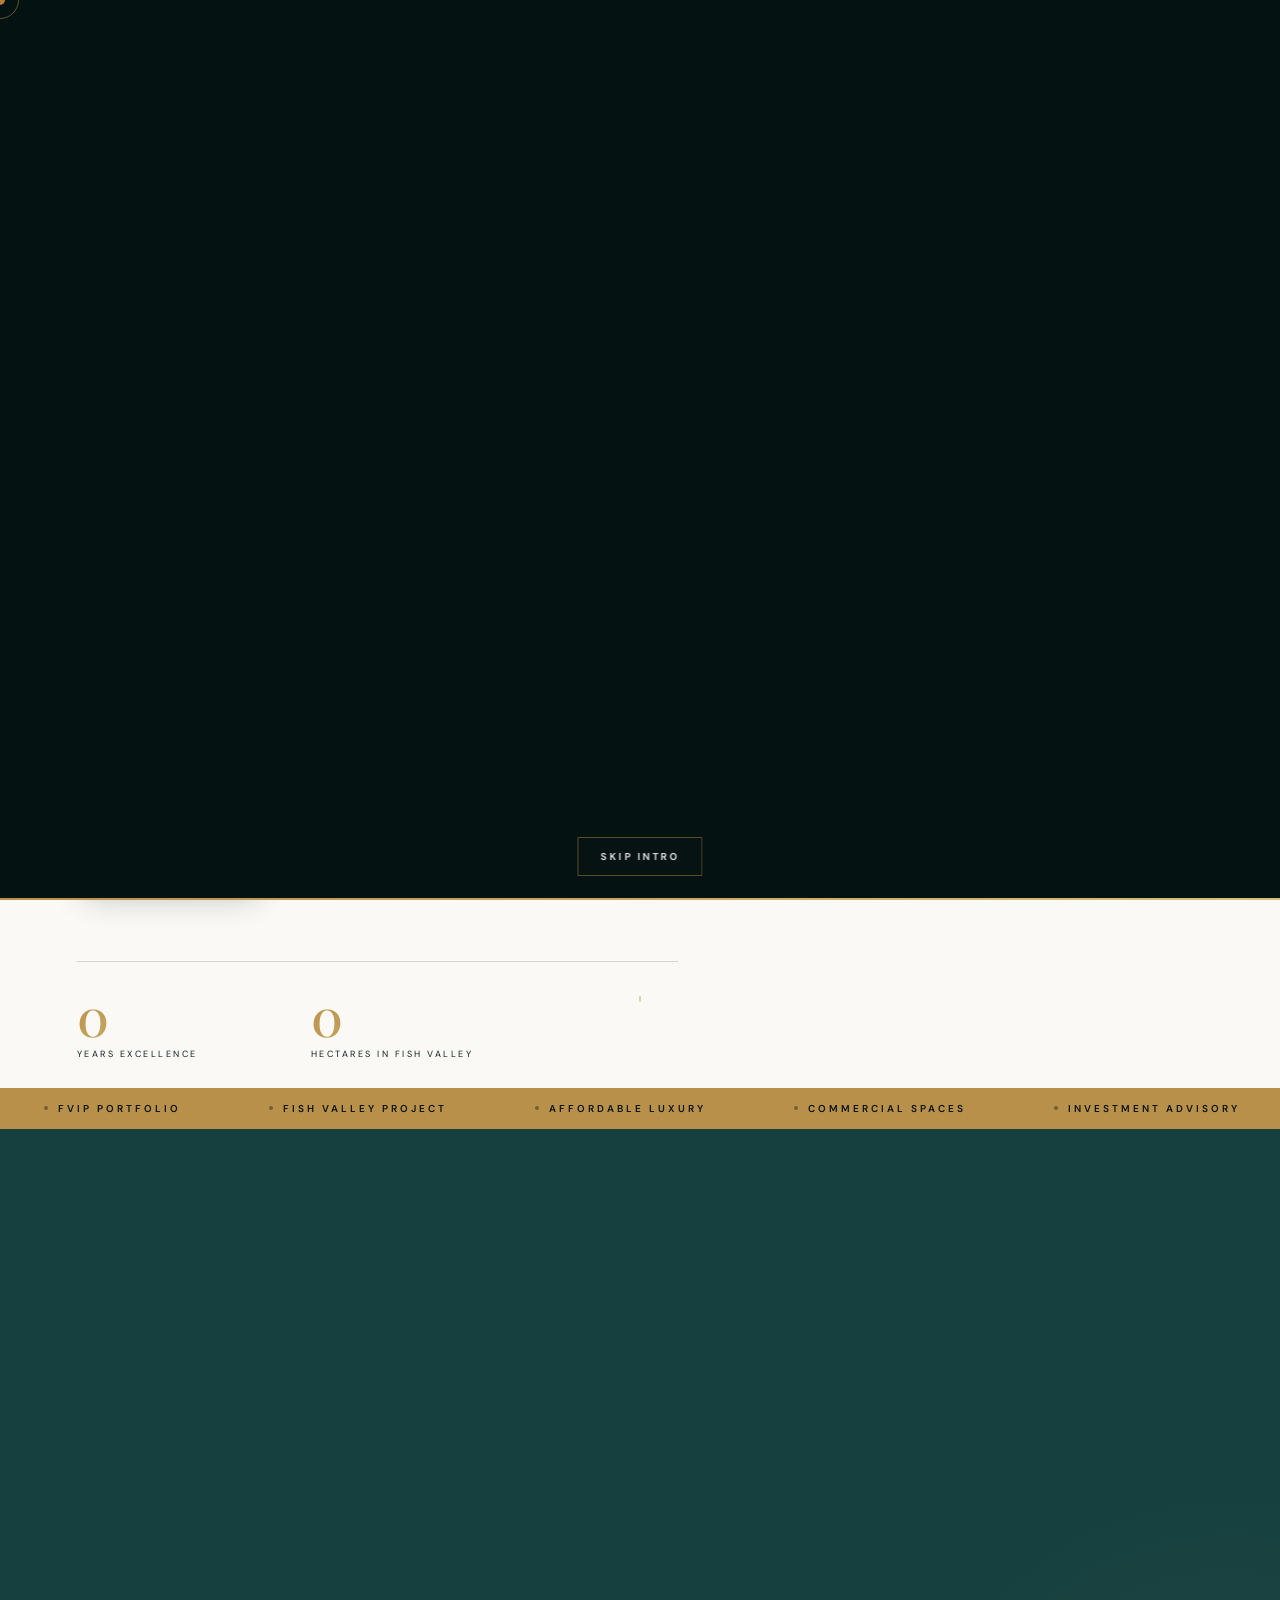
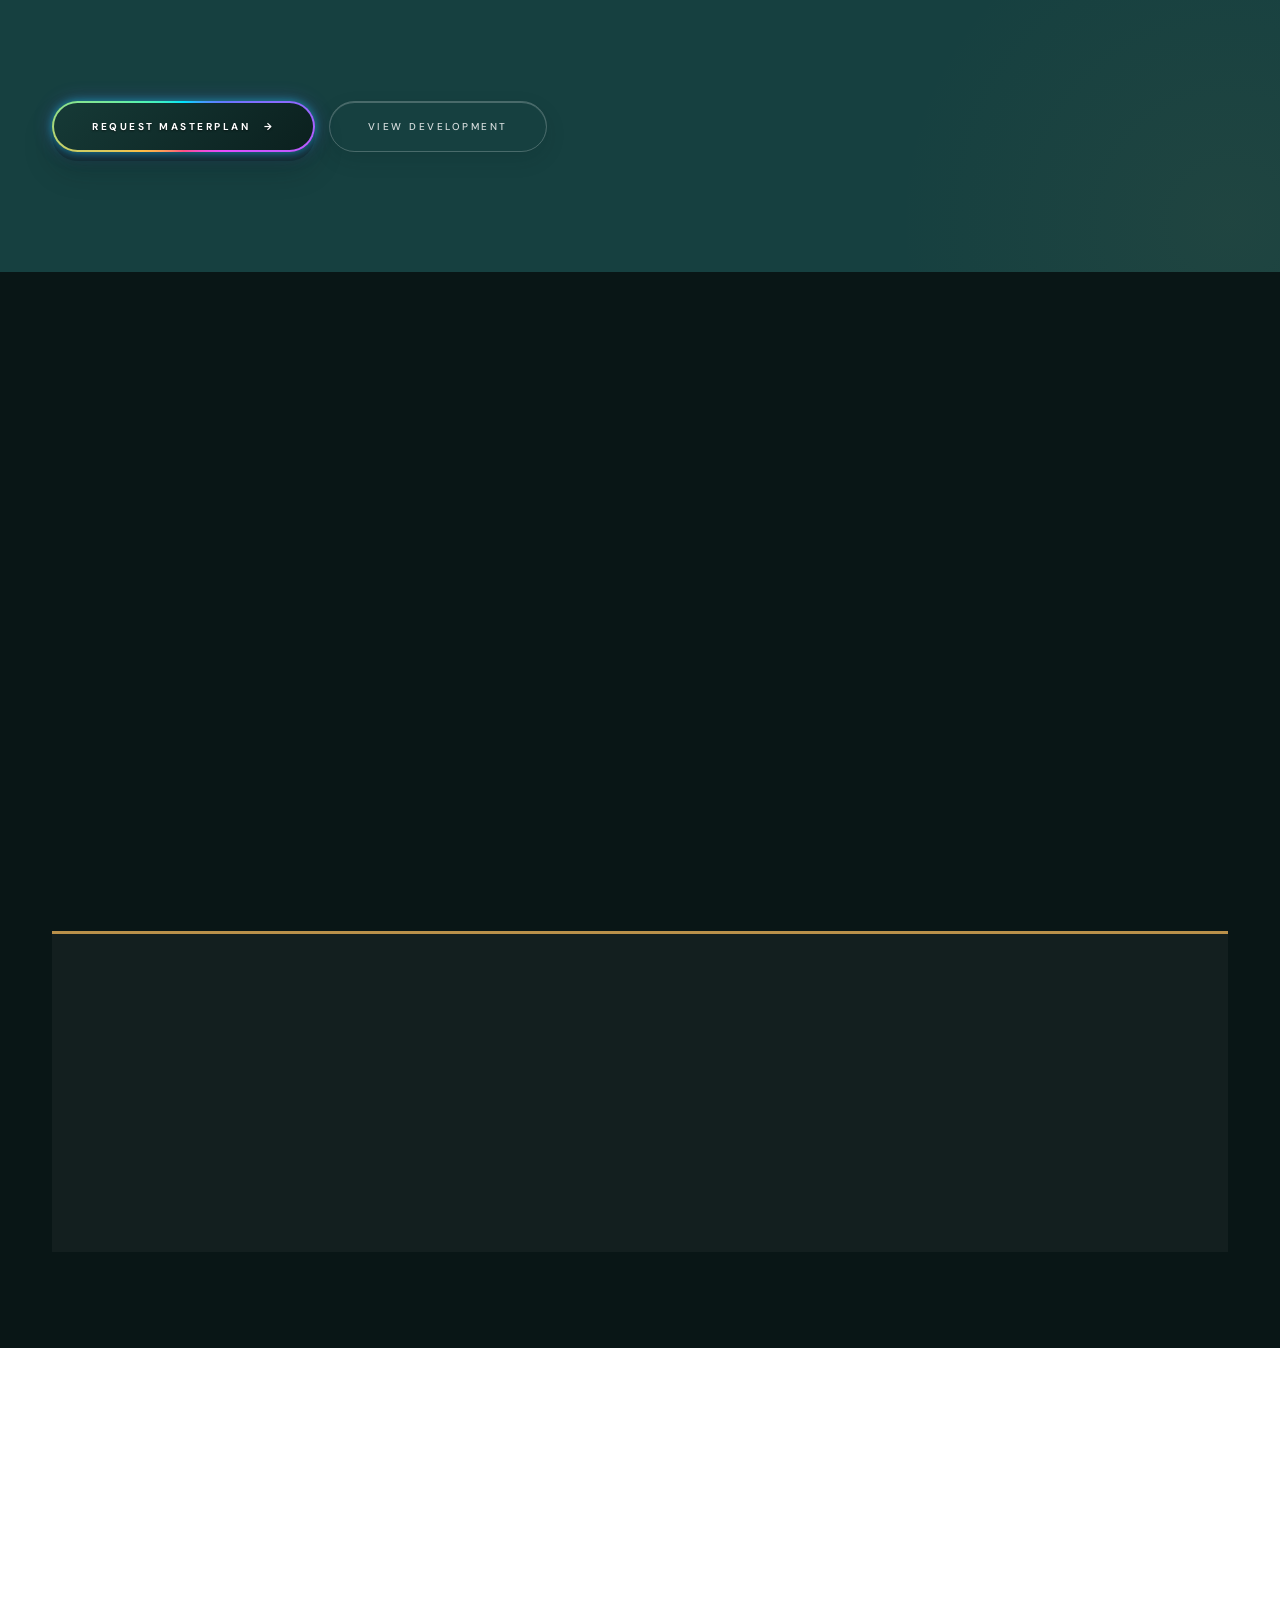
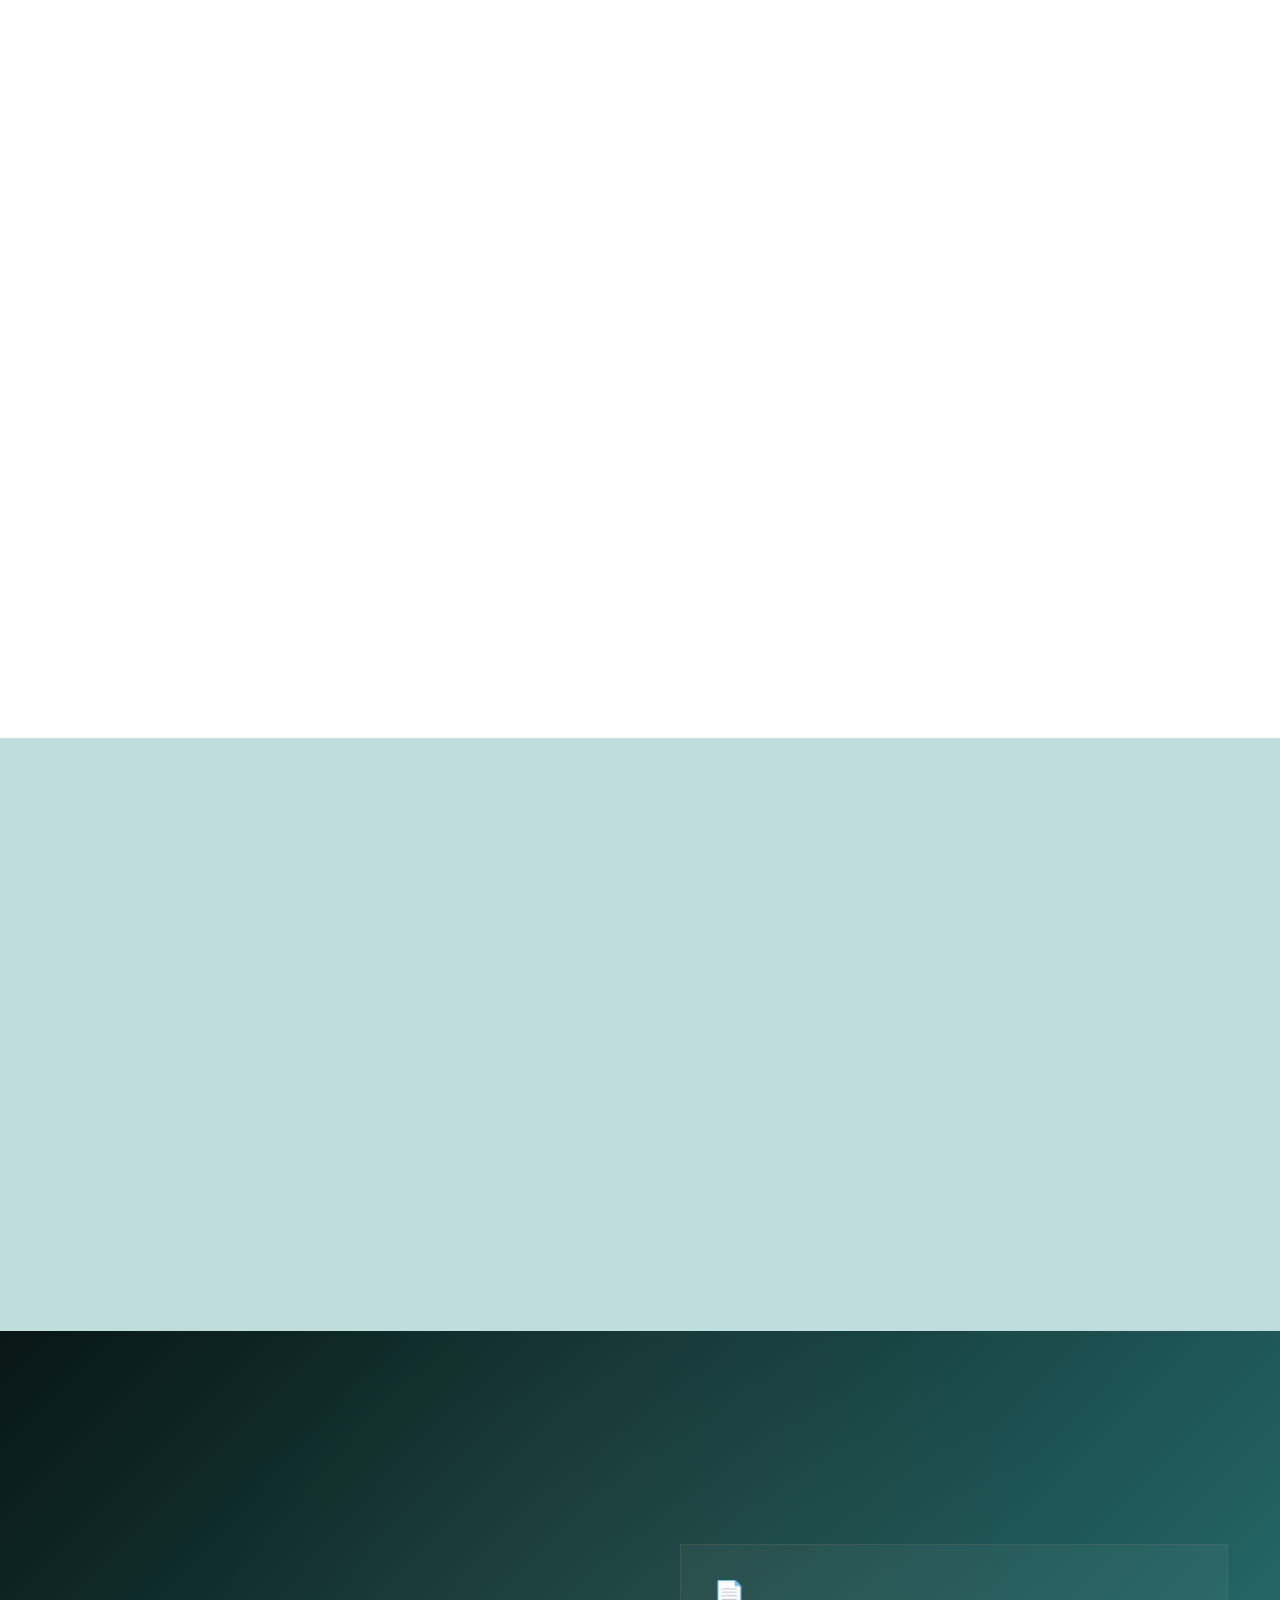
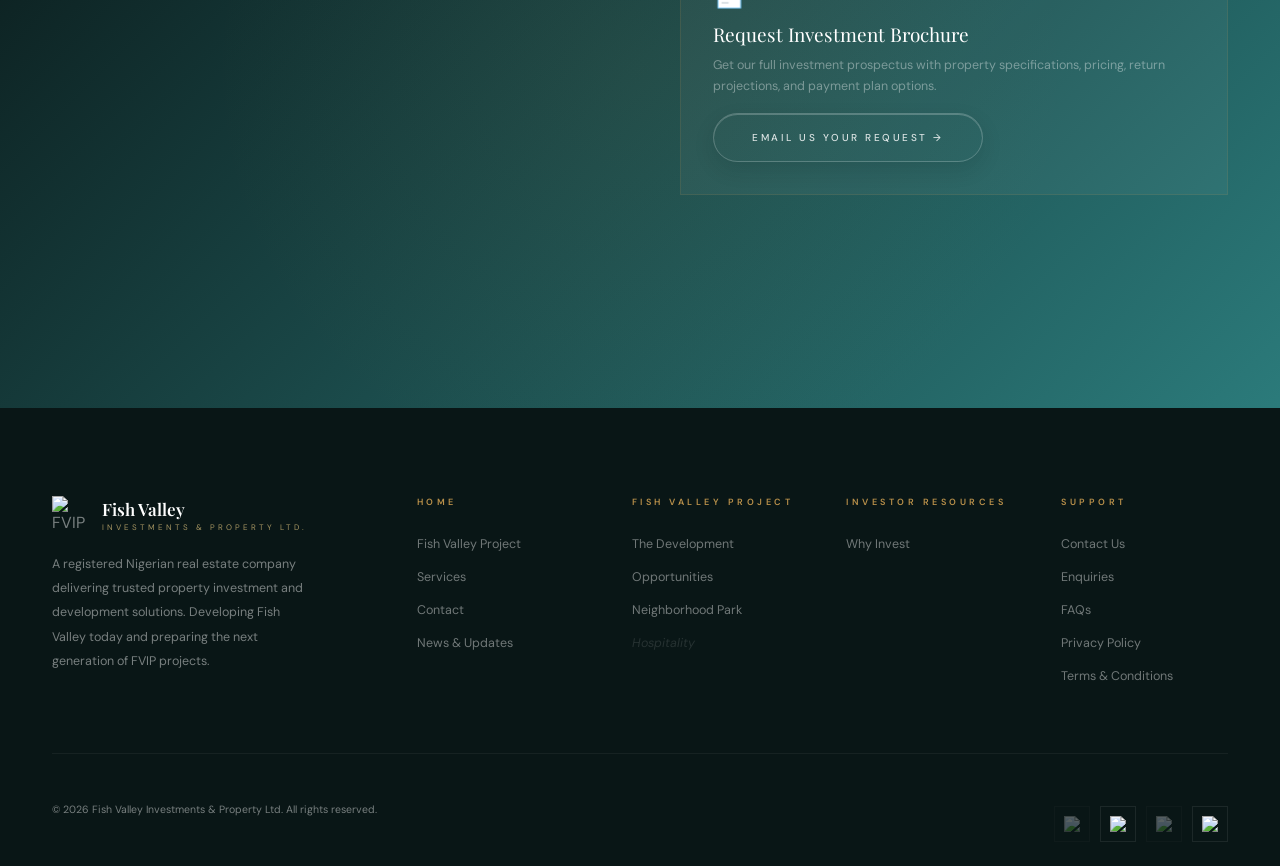
==== commit 60aced32: "Modify land tenure details and clean up HTML Updated land tenure descriptions and removed unused HTM" ====
--- a/index.html
+++ b/index.html
@@ -691,7 +691,7 @@
     <p class="h-sub"><strong class="h-em" style="color:var(--green);">A subsidiary of Fish Valley Nigeria Limited.</strong></p>
     <div class="h-actions">
       <a href="about.html" class="btn-p magnetic">About FVIP </a>
-      <a href="properties.html" class="btn-g magnetic neon-outline" style="color:var(--ink)">Explore Fish Valley <span class="arr">→</span></a>
+      <a href="properties.html" class="btn-g magnetic neon-outline" style="color:var(--ink)">Explore Fish Valley <!--span class="arr">→</span--></a>
       <a href="contact.html#contact-main" class="btn-p magnetic">Contact Form</a>
     </div>
     <div class="h-stats">
@@ -706,8 +706,8 @@
 
 <!-- TICKER -->
 <div class="ticker"><div class="tk-track">
-  <div class="tk-item"><div class="tk-dot"></div>FVIP Portfolio</div><div class="tk-item"><div class="tk-dot"></div>Fish Valley Project</div><div class="tk-item"><div class="tk-dot"></div>Affordable Luxury</div><div class="tk-item"><div class="tk-dot"></div>Commercial Spaces</div><div class="tk-item"><div class="tk-dot"></div>Investment Advisory</div><div class="tk-item"><div class="tk-dot"></div>PPP · FRCN Partnership</div><div class="tk-item"><div class="tk-dot"></div>Neighborhood Park</div><div class="tk-item"><div class="tk-dot"></div>55-Year Land Tenure</div><div class="tk-item"><div class="tk-dot"></div>Ikeja GRA · Lagos</div>
-  <div class="tk-item"><div class="tk-dot"></div>FVIP Portfolio</div><div class="tk-item"><div class="tk-dot"></div>Fish Valley Project</div><div class="tk-item"><div class="tk-dot"></div>Affordable Luxury</div><div class="tk-item"><div class="tk-dot"></div>Commercial Spaces</div><div class="tk-item"><div class="tk-dot"></div>Investment Advisory</div><div class="tk-item"><div class="tk-dot"></div>PPP · FRCN Partnership</div><div class="tk-item"><div class="tk-dot"></div>Neighborhood Park</div><div class="tk-item"><div class="tk-dot"></div>55-Year Land Tenure</div><div class="tk-item"><div class="tk-dot"></div>Ikeja GRA · Lagos</div>
+  <div class="tk-item"><div class="tk-dot"></div>FVIP Portfolio</div><div class="tk-item"><div class="tk-dot"></div>Fish Valley Project</div><div class="tk-item"><div class="tk-dot"></div>Affordable Luxury</div><div class="tk-item"><div class="tk-dot"></div>Commercial Spaces</div><div class="tk-item"><div class="tk-dot"></div>Investment Advisory</div><div class="tk-item"><div class="tk-dot"></div>PPP · FRCN Partnership</div><div class="tk-item"><div class="tk-dot"></div>Neighborhood Park</div><div class="tk-item"><div class="tk-dot"></div>85-Year Provisional Land Tenure</div><div class="tk-item"><div class="tk-dot"></div>Ikeja GRA · Lagos</div>
+  <div class="tk-item"><div class="tk-dot"></div>FVIP Portfolio</div><div class="tk-item"><div class="tk-dot"></div>Fish Valley Project</div><div class="tk-item"><div class="tk-dot"></div>Affordable Luxury</div><div class="tk-item"><div class="tk-dot"></div>Commercial Spaces</div><div class="tk-item"><div class="tk-dot"></div>Investment Advisory</div><div class="tk-item"><div class="tk-dot"></div>PPP · FRCN Partnership</div><div class="tk-item"><div class="tk-dot"></div>Neighborhood Park</div><div class="tk-item"><div class="tk-dot"></div>85-Year Provisional Land Tenure</div><div class="tk-item"><div class="tk-dot"></div>Ikeja GRA · Lagos</div>
 </div></div>
 
 
@@ -812,7 +812,7 @@
     <div class="gs r d1"><div class="gs-n" data-target="6">0</div><div class="gs-l">Hectares Total</div></div>
     <div class="gs r d4"><div class="gs-n" data-target="3">0</div><div class="gs-l">Active Development</div></div>
     <div class="gs r d4"><div class="gs-n" data-target="5">0</div><div class="gs-l">Asset Classes</div></div>
-    <div class="gs r d2"><div class="gs-n">FRCN <div class="gi-ic">PPP</div></div><div class="gs-l"> A 55yr Land Tenure</div></div>
+    <div class="gs r d2"><div class="gs-n">FRCN <div class="gi-ic">PPP</div></div><div class="gs-l"> An 85yr Provisional Approval Land Tenure</div></div>
     <div class="gs r d5"><div class="gs-n">LSDPC</div><div class="gs-l">Government Partner</div></div>
   </div>
   <div class="gl-infra">
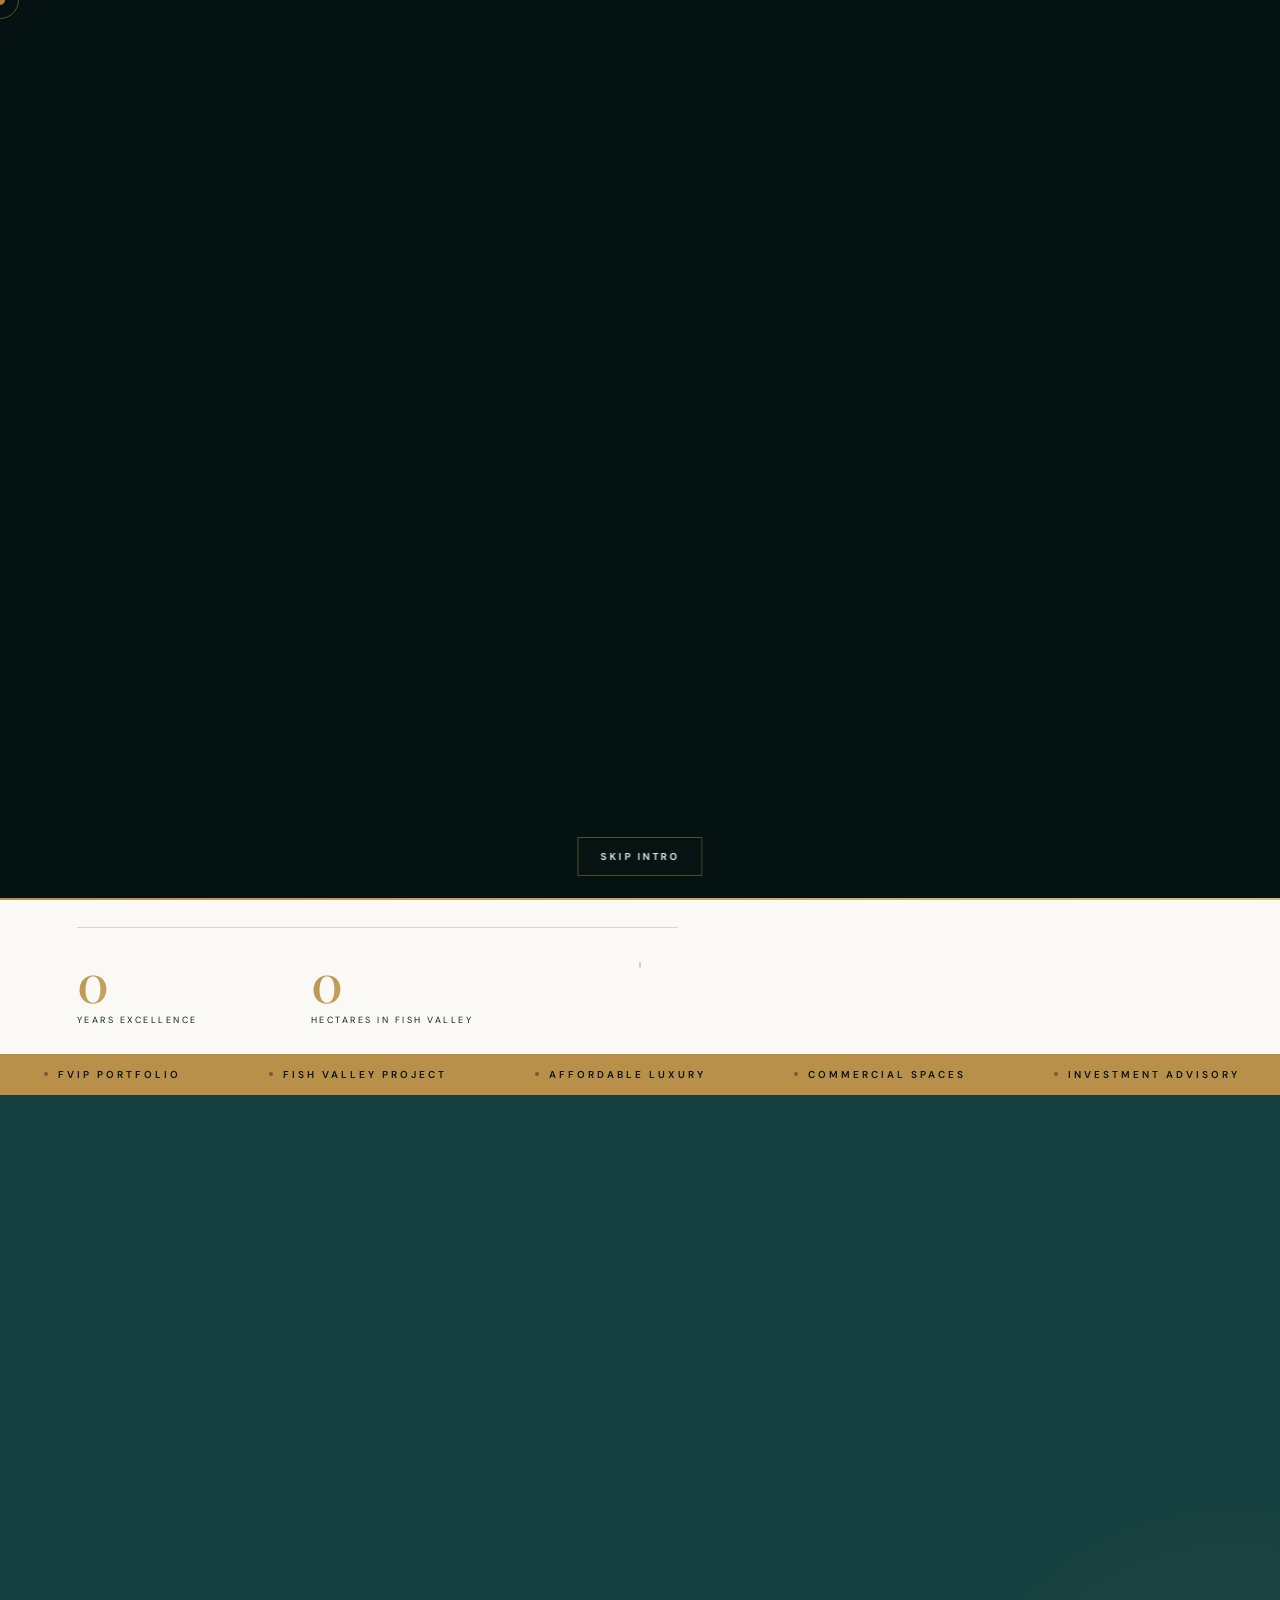
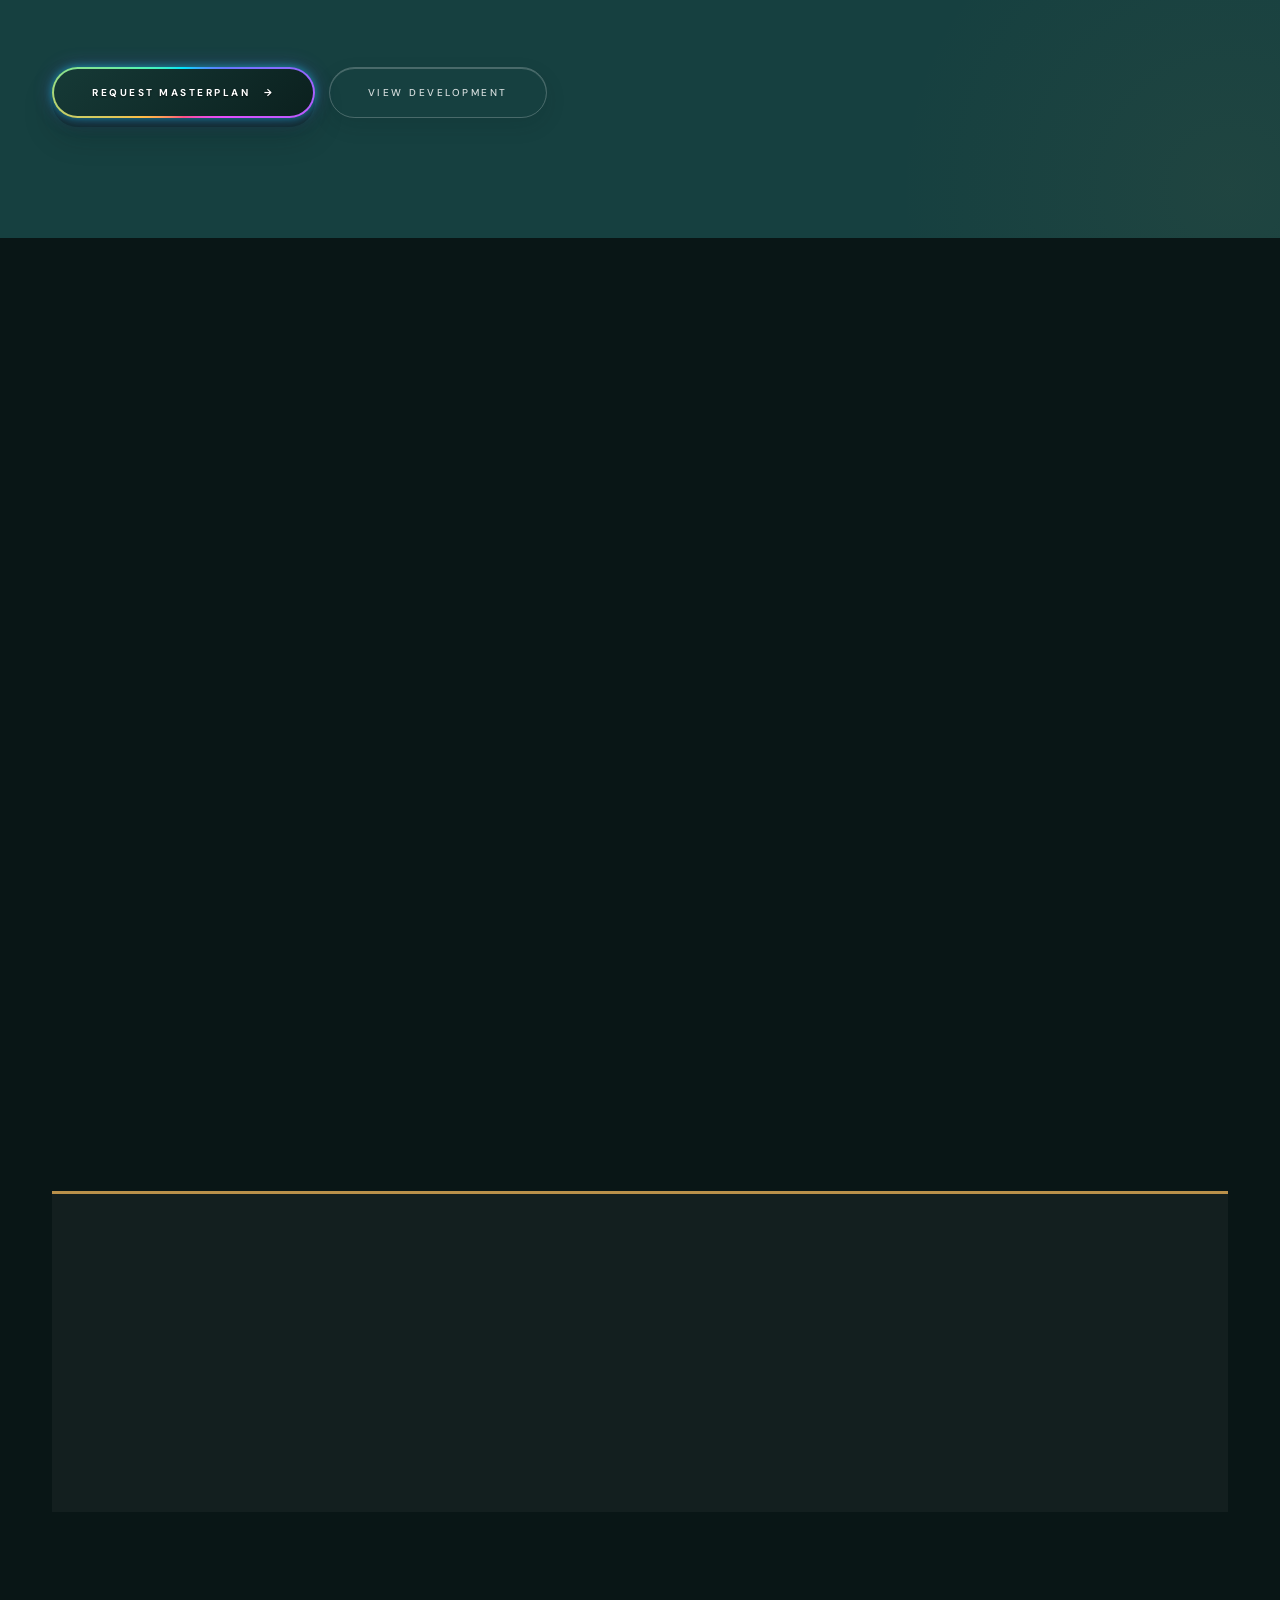
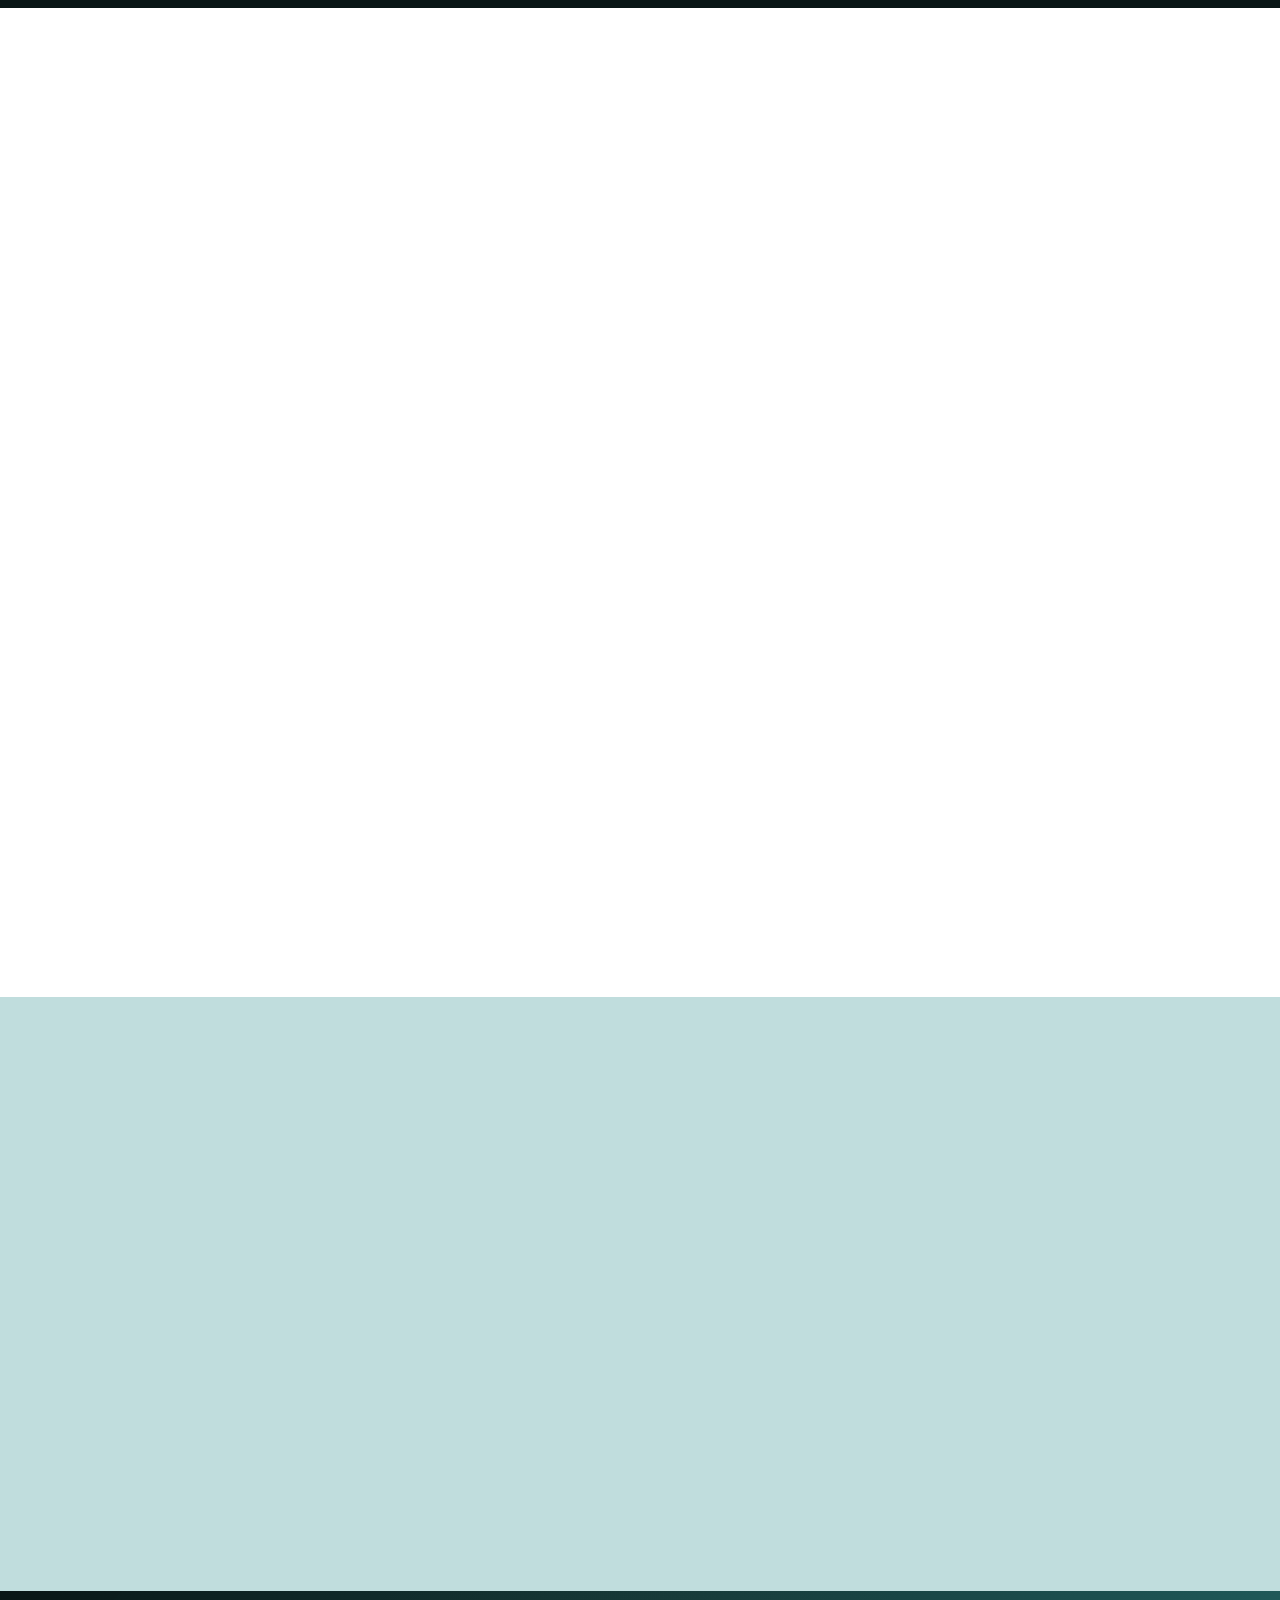
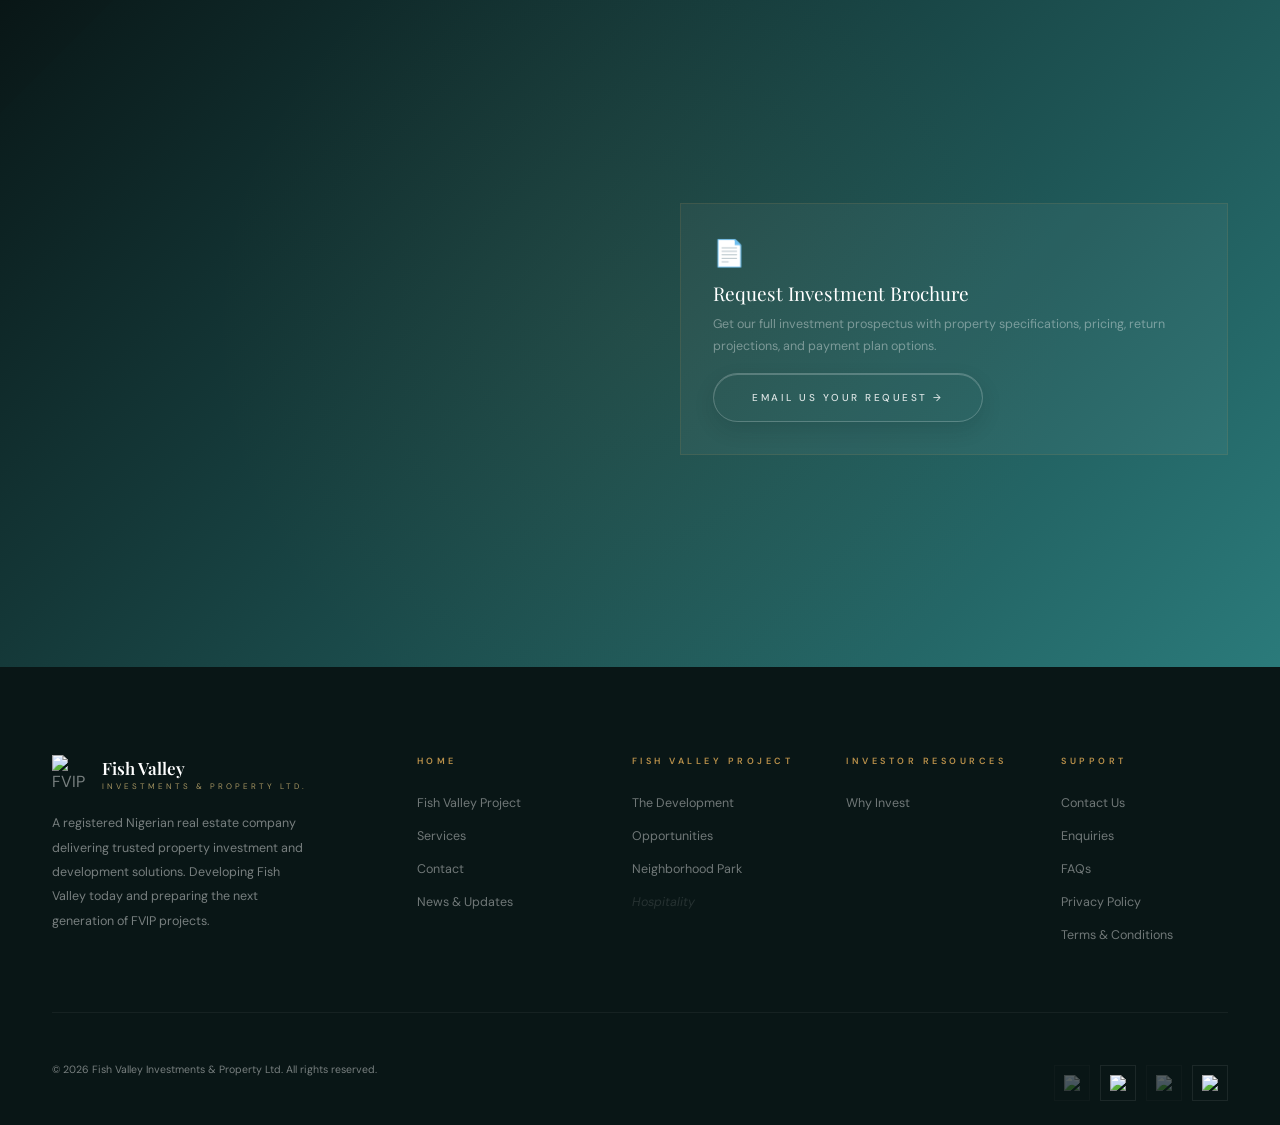
==== commit 018b5837: "Refactor styles and add new project card Updated styles for headings and portfolio layout. Added new" ====
--- a/index.html
+++ b/index.html
@@ -189,9 +189,9 @@
 .h-over{display:inline-flex;align-items:center;gap:14px;margin-top:80px;margin-bottom:50px;opacity:0;animation:fin .8s .3s forwards}
 @keyframes fin{to{opacity:1}}
 .h-over-rule{width:56px;height:1px;background:var(--gold)}.h-over-txt{font-size:9px;letter-spacing:5px;text-transform:uppercase;color:var(--gold);font-weight:500}
-.h-hl{font-family:var(--font-z);font-size:clamp(58px,8.5vw,80px);font-weight:700;line-height:1;color:var(--white)}
+.h-hl{font-family:var(--font-z);font-size:clamp(40px,5.5vw,70px);font-weight:700;line-height:1;color:var(--white)}
 .h-line{display:block;overflow:hidden;height:1.12em;padding-bottom:.04em}.h-inner{display:block;transform:translateY(110%);animation:hlin 1.1s var(--ease) var(--hd,.3s) forwards}
-@keyframes hlin{to{transform:translateY(0)}}.h-em{font-style:italic;color:var(--dark-red)}
+@keyframes hlin{to{transform:translateY(0)}}.h-em{font-style:italic;color:var(--gold)}
 .h-sub{max-width:500px;margin-top:28px;font-size:15.5px;line-height:1.7;color:rgb(255, 255, 255);font-weight:550;opacity:0;animation:fin .9s 2.3s forwards}
 .h-actions{display:flex;align-items:center;gap:18px;margin-top:44px;flex-wrap:wrap;opacity:0;animation:fin .9s 2.55s forwards}
 .h-stats{display:flex;gap:0;margin-top:80px;border-top:1px solid rgba(185,144,74,.18);opacity:0;animation:fin .9s 2.8s forwards}
@@ -269,12 +269,12 @@
 #glance{background:var(--green);padding:0 52px 96px}
 .gl-head{max-width:1280px;margin:0 auto;padding:80px 0 52px}
 .gl-copy{max-width:620px;margin-top:18px;font-size:15px;line-height:1.95;color:rgba(255,255,255,.48);font-weight:300}
-.gl-portfolio{max-width:1280px;margin:0 auto 28px;display:grid;grid-template-columns:repeat(3,1fr);gap:24px}
+.gl-portfolio{max-width:1500px;margin:0 auto 28px;display:grid;grid-template-columns:repeat(3,1fr);gap:10px}
 .gl-card{position:relative;background:rgba(255,255,255,.965);padding:34px 32px 30px;border:1px solid rgba(185,144,74,.28);border-left:7px solid var(--gold);min-height:245px;overflow:hidden;transition:transform .4s var(--ease),box-shadow .4s,border-color .35s}
 .gl-card::after{content:'';position:absolute;inset:auto -30% -45% auto;width:220px;height:220px;background:radial-gradient(circle,rgba(185,144,74,.14),transparent 68%);pointer-events:none}
 .gl-card:hover{transform:translateY(-7px);box-shadow:0 30px 80px rgba(0,0,0,.24);border-color:rgba(185,144,74,.52)}
 .gl-card-kicker{font-size:9px;letter-spacing:3px;text-transform:uppercase;color:var(--red);font-weight:700;margin-bottom:16px}
-.gl-card-title{font-family:var(--font-d);font-size:clamp(23px,2.2vw,30px);line-height:1.16;color:var(--green);font-weight:600;margin-bottom:18px}
+.gl-card-title{font-family:var(--font-d);font-size:clamp(20px,2.0vw,23px);line-height:1.16;color:var(--green);font-weight:600;margin-bottom:18px}
 .gl-card-body{font-size:15.5px;line-height:1.8;color:var(--text);font-weight:300}
 .gl-card-body strong{font-weight:800;color:var(--ink)}
 .gl-card-status{display:inline-flex;margin-top:22px;padding:9px 13px;background:rgba(9,22,22,.07);color:var(--green-mid);font-size:10px;letter-spacing:2px;text-transform:uppercase;font-weight:800}
@@ -787,6 +787,13 @@
       <div><a href="properties.html#opportunities" class="nf rl"><span style="color:var(--dark-red);font-weight:600;font-size:13px">Read More →</span></a></div>
     </article>
     <article class="gl-card r d1">
+      <div class="gl-card-kicker">LSDPC</div>
+      <h3 class="gl-card-title">Government JV Partnership</h3>
+      <p class="gl-card-body"><strong>2,200 sqm</strong> government joint-venture development.</p>
+      <div class="gl-card-status">Status: Ongoing</div>
+      <div><a href="properties.html#opportunities" class="nf rl"><span style="color:var(--dark-red);font-weight:600;font-size:13px">Read More →</span></a></div>
+    </article>
+    <article class="gl-card r d1">
       <div class="gl-card-kicker">Residential JV</div>
       <h3 class="gl-card-title">Melrose Residential JV</h3>
       <p class="gl-card-body"><strong>10,000 sqm</strong> joint-venture residential development.</p>
@@ -812,7 +819,7 @@
     <div class="gs r d1"><div class="gs-n" data-target="6">0</div><div class="gs-l">Hectares Total</div></div>
     <div class="gs r d4"><div class="gs-n" data-target="3">0</div><div class="gs-l">Active Development</div></div>
     <div class="gs r d4"><div class="gs-n" data-target="5">0</div><div class="gs-l">Asset Classes</div></div>
-    <div class="gs r d2"><div class="gs-n">FRCN <div class="gi-ic">PPP</div></div><div class="gs-l"> An 85yr Provisional Approval Land Tenure</div></div>
+    <div class="gs r d2"><div class="gs-n">FRCN <div class="gi-ic">PPP</div></div><div class="gs-l"> An 85yr Provisional Approved Land Tenure</div></div>
     <div class="gs r d5"><div class="gs-n">LSDPC</div><div class="gs-l">Government Partner</div></div>
   </div>
   <div class="gl-infra">
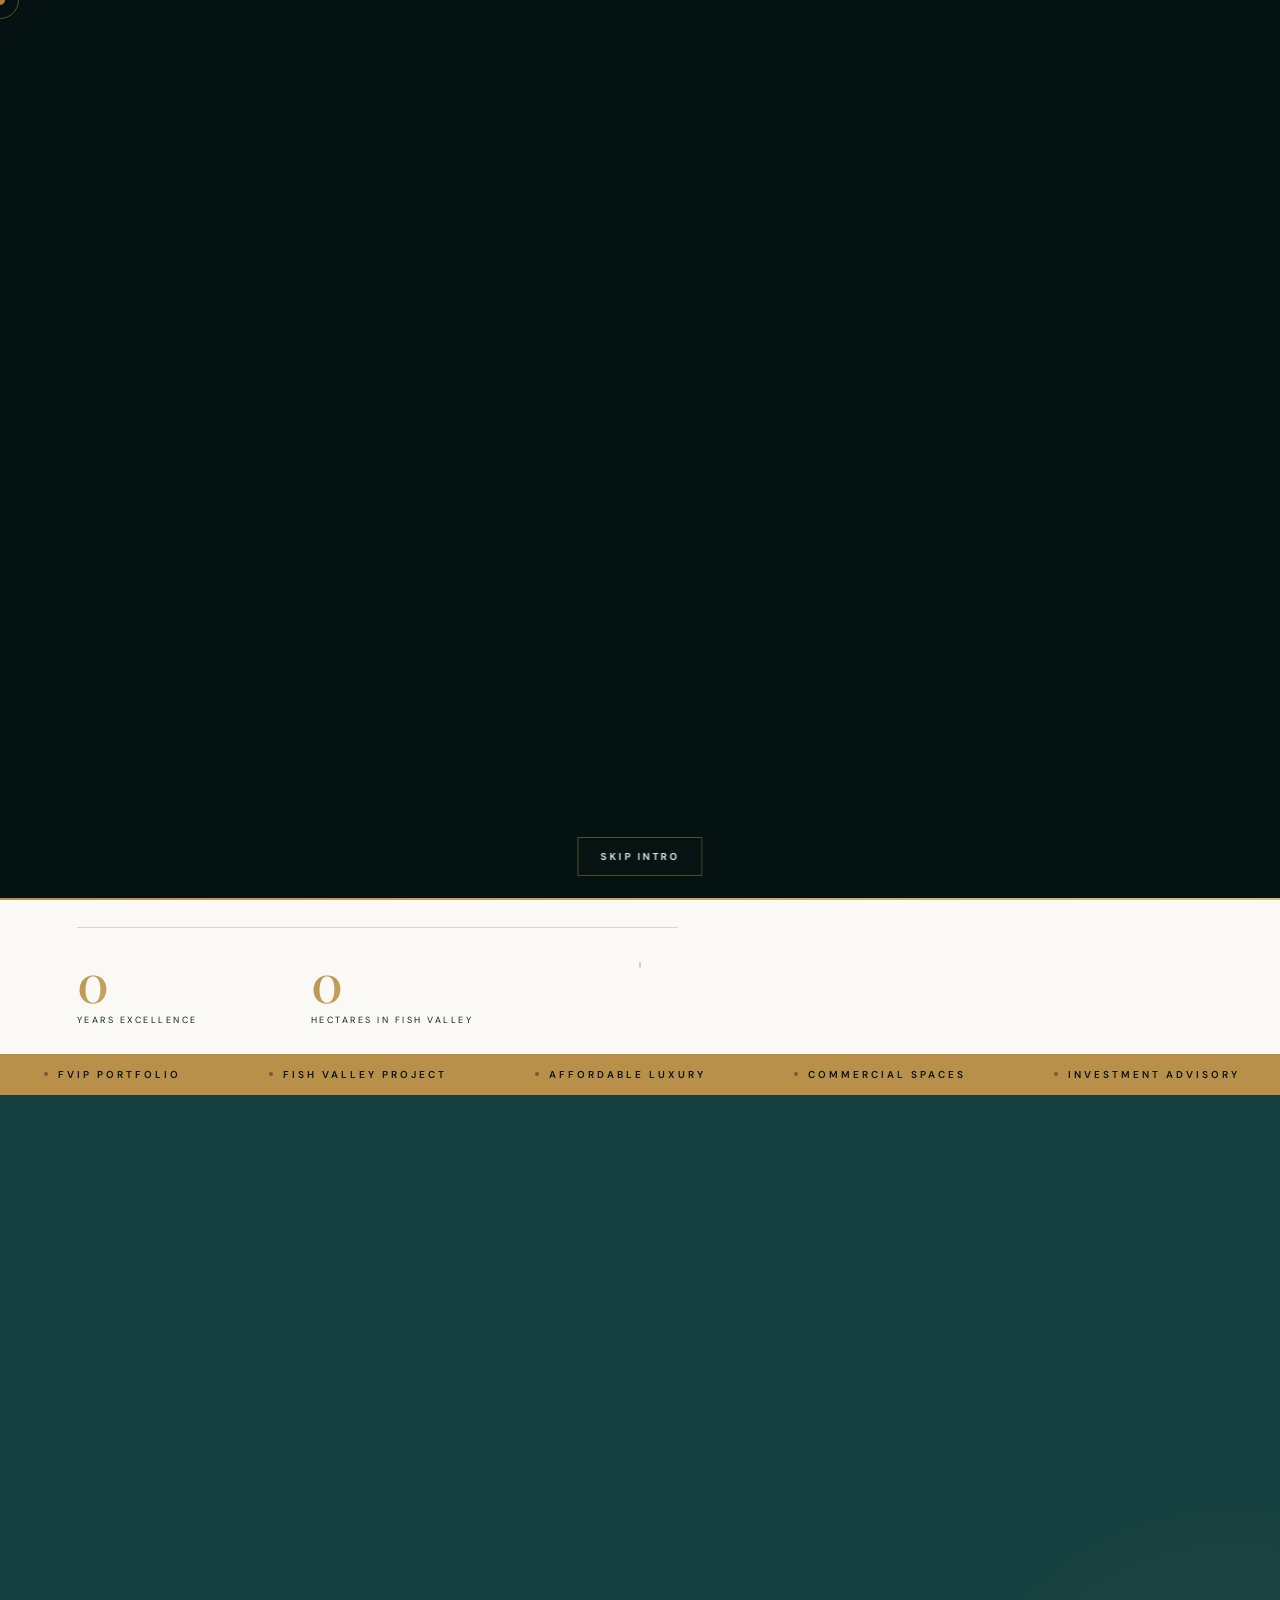
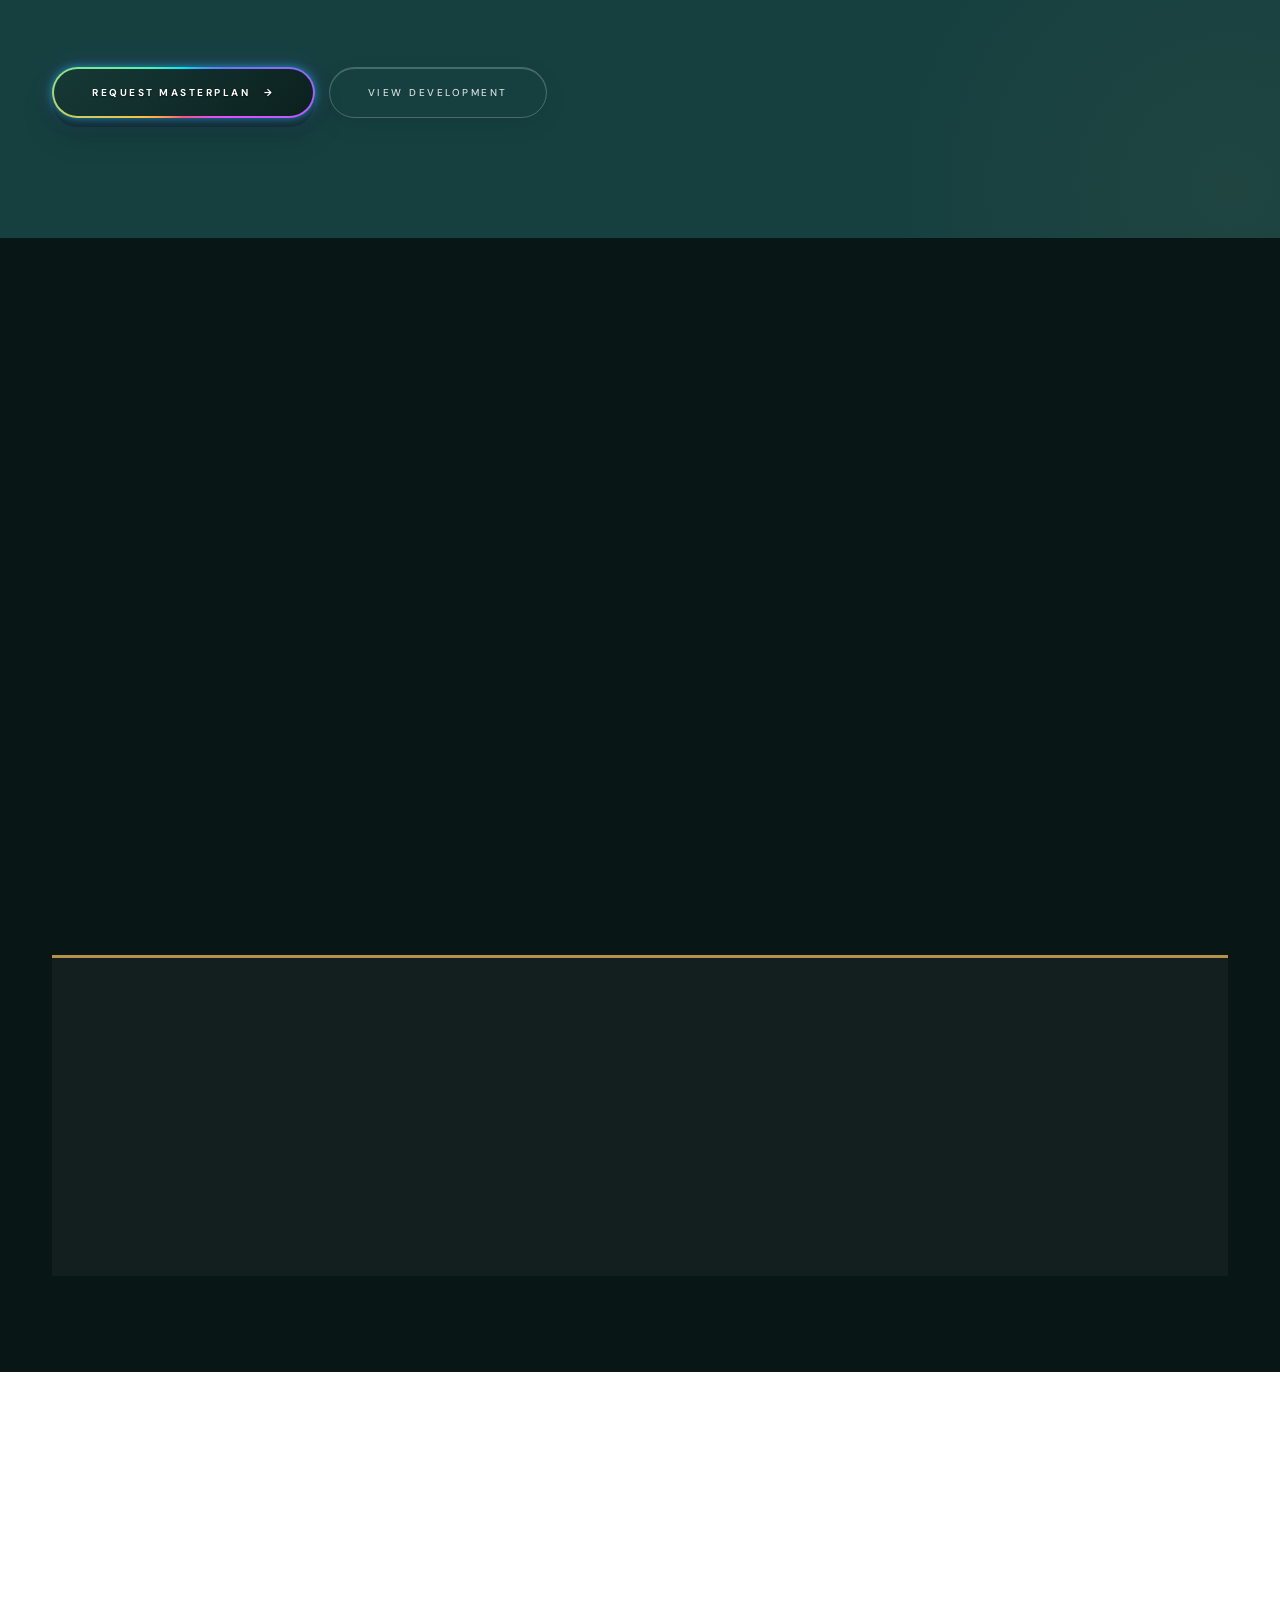
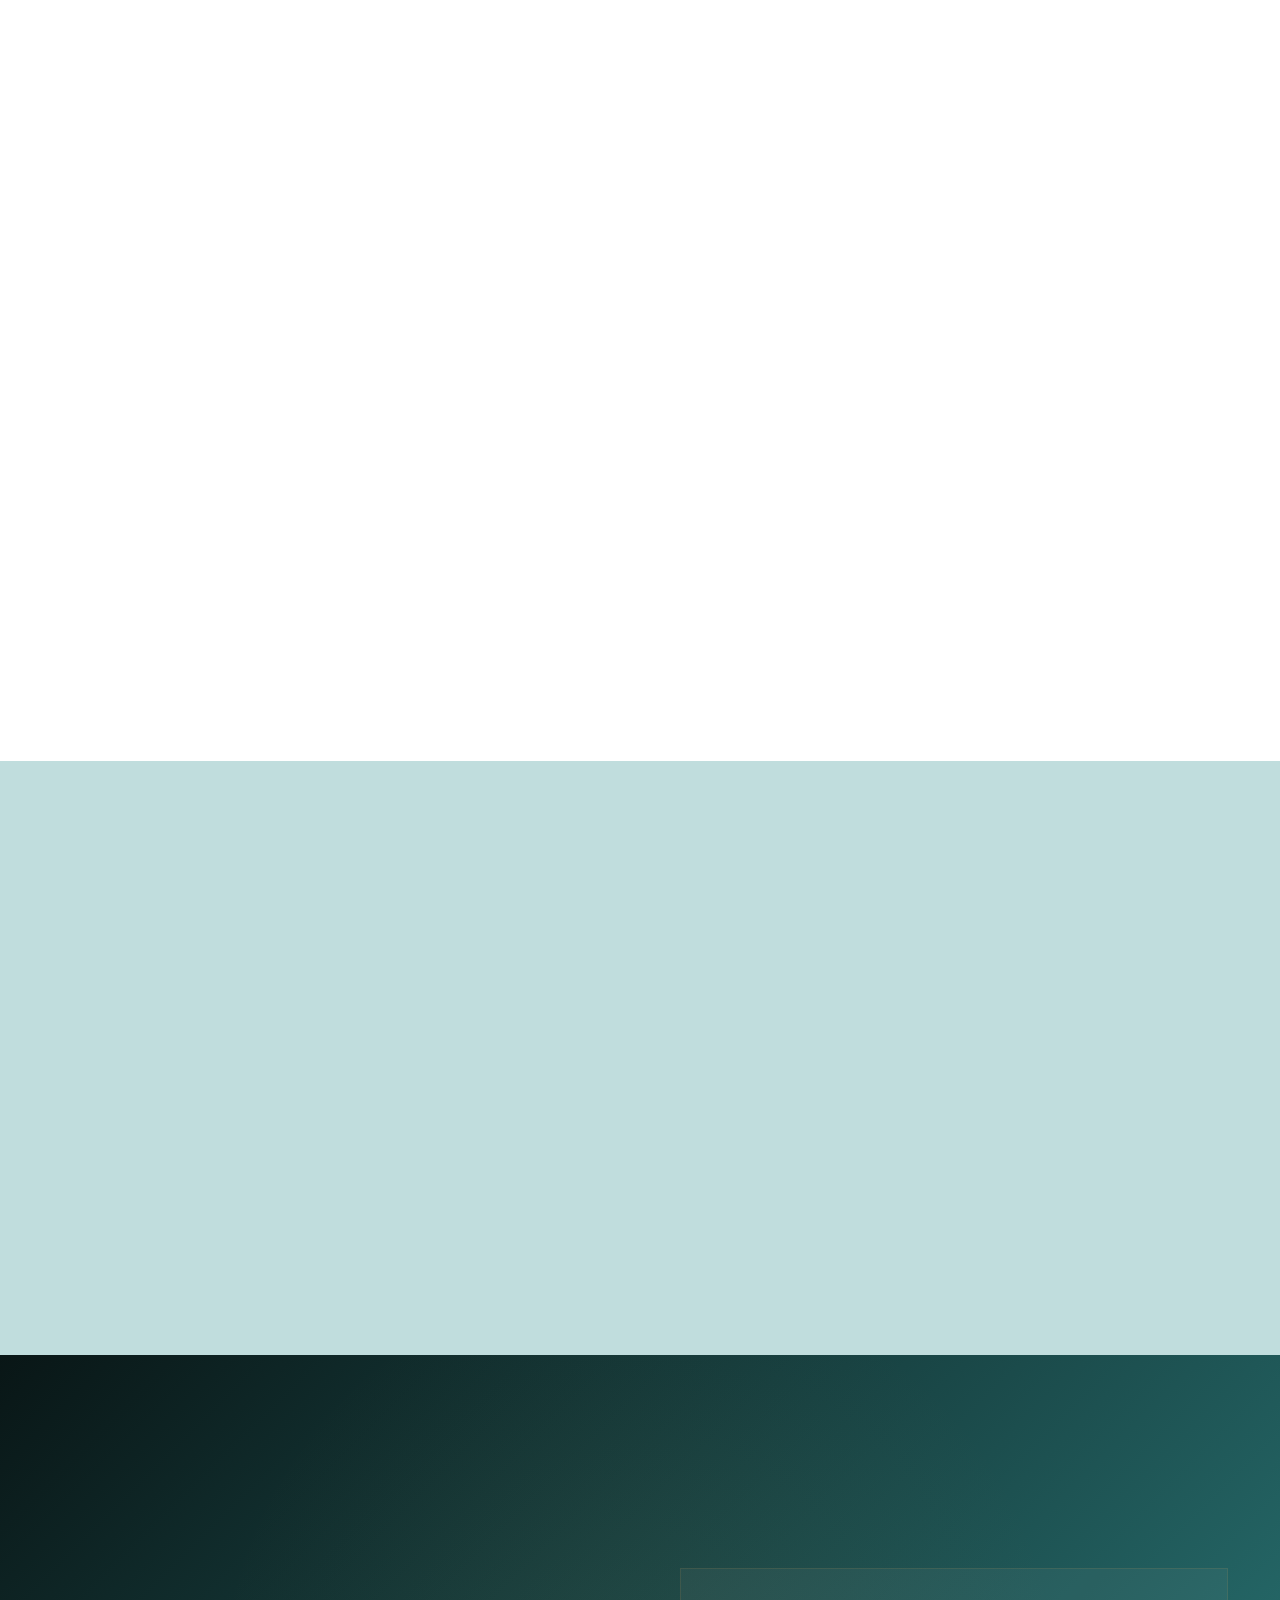
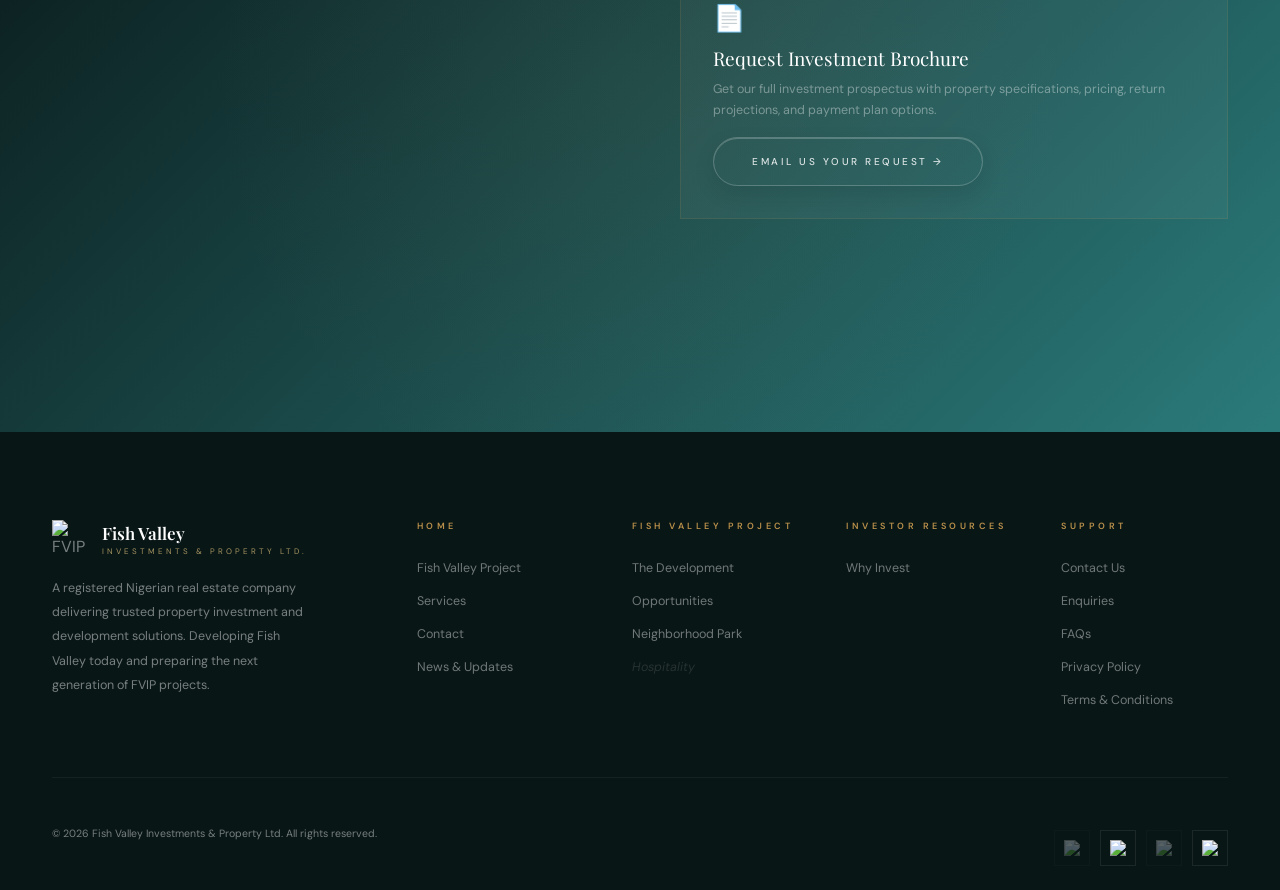
==== commit b1f4683c: "Change font family in header highlight class" ====
--- a/index.html
+++ b/index.html
@@ -189,7 +189,7 @@
 .h-over{display:inline-flex;align-items:center;gap:14px;margin-top:80px;margin-bottom:50px;opacity:0;animation:fin .8s .3s forwards}
 @keyframes fin{to{opacity:1}}
 .h-over-rule{width:56px;height:1px;background:var(--gold)}.h-over-txt{font-size:9px;letter-spacing:5px;text-transform:uppercase;color:var(--gold);font-weight:500}
-.h-hl{font-family:var(--font-z);font-size:clamp(40px,5.5vw,70px);font-weight:700;line-height:1;color:var(--white)}
+.h-hl{font-family:var(--font-d);font-size:clamp(40px,5.5vw,70px);font-weight:700;line-height:1;color:var(--white)}
 .h-line{display:block;overflow:hidden;height:1.12em;padding-bottom:.04em}.h-inner{display:block;transform:translateY(110%);animation:hlin 1.1s var(--ease) var(--hd,.3s) forwards}
 @keyframes hlin{to{transform:translateY(0)}}.h-em{font-style:italic;color:var(--gold)}
 .h-sub{max-width:500px;margin-top:28px;font-size:15.5px;line-height:1.7;color:rgb(255, 255, 255);font-weight:550;opacity:0;animation:fin .9s 2.3s forwards}
--- a/responsive.css
+++ b/responsive.css
@@ -552,7 +552,7 @@
 .properties-page .hsb-item { min-width: 0; padding: 0 24px; }
 .properties-page .hsb-n { font-size: clamp(20px, 3.4vw, 20px); }
 .properties-page .hsb-l { line-height: 1.45; }
-#glance .gl-portfolio { grid-template-columns: repeat(4, minmax(0, 1fr)); }
+#glance .gl-portfolio { grid-template-columns: repeat(5, minmax(0, 1fr)); }
 
 @media (max-width: 1100px) {
   #glance .gl-portfolio { grid-template-columns: repeat(2, minmax(0, 1fr)); }
